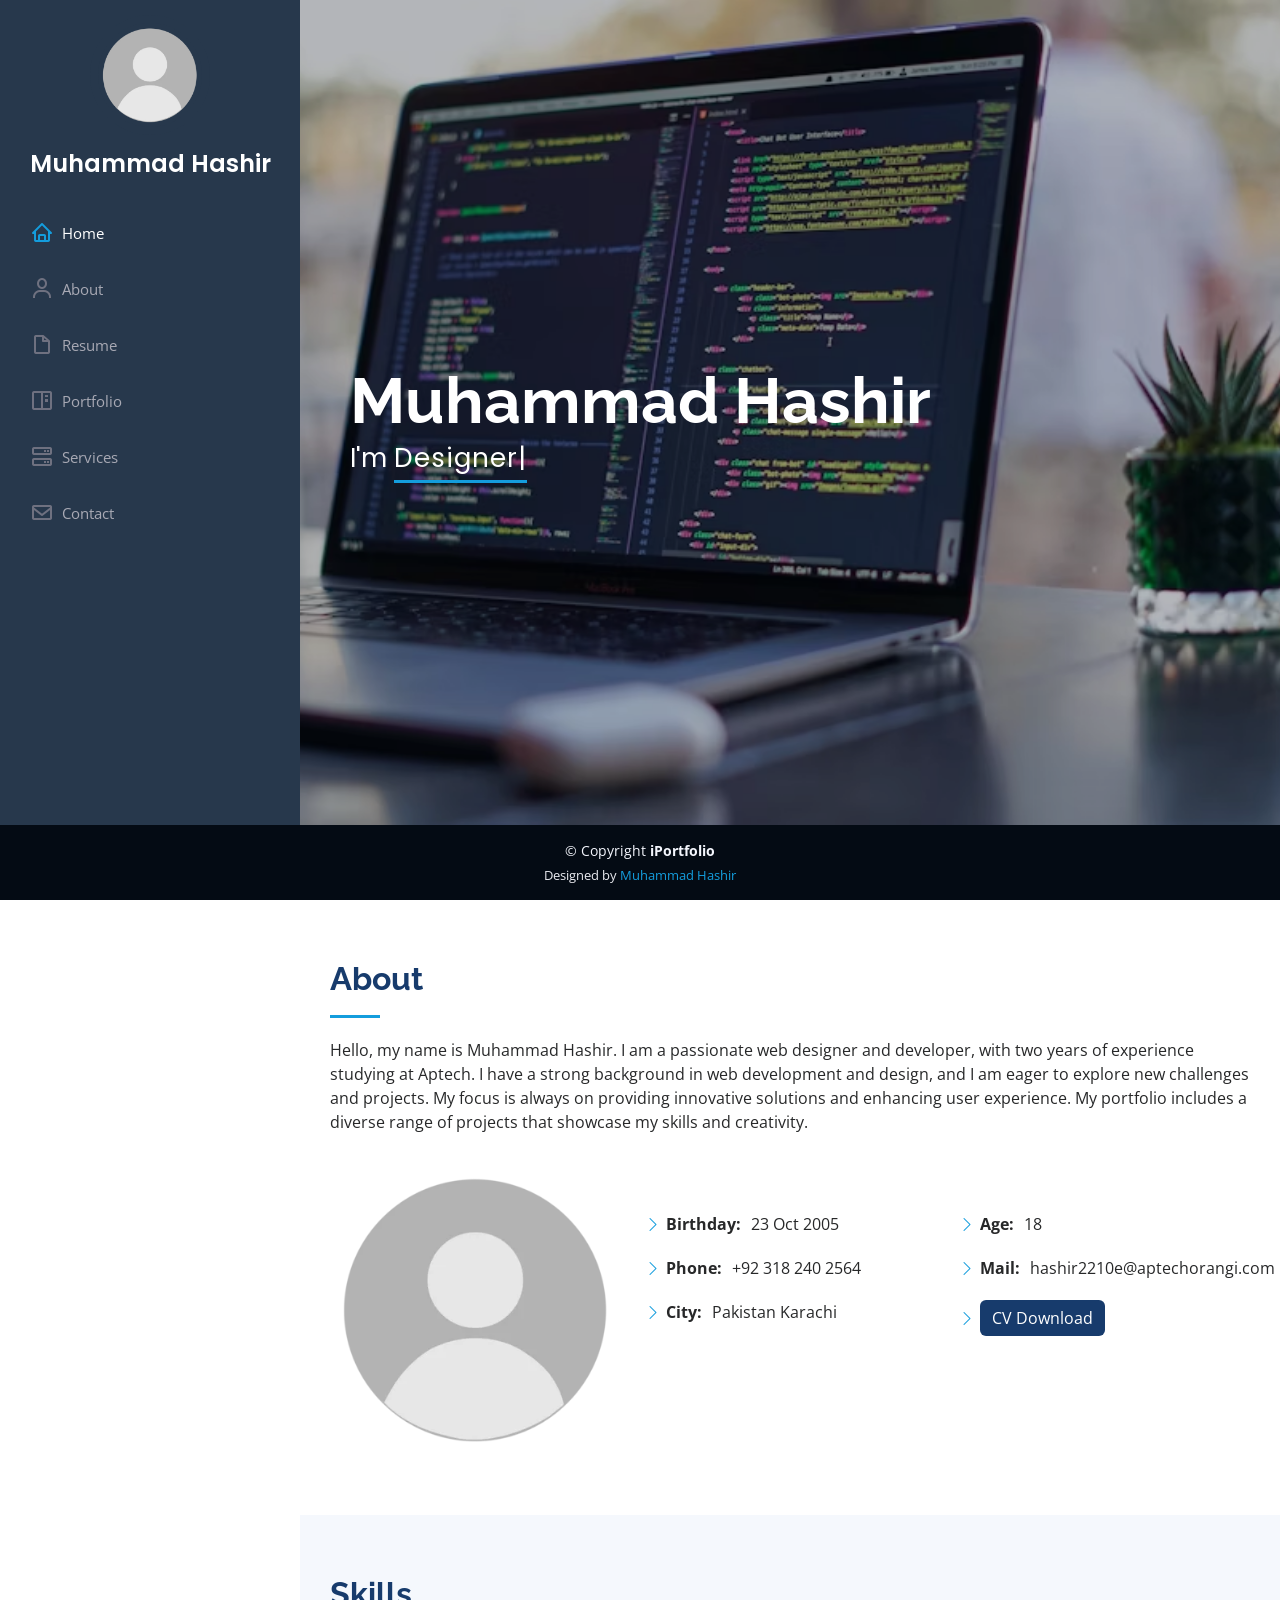
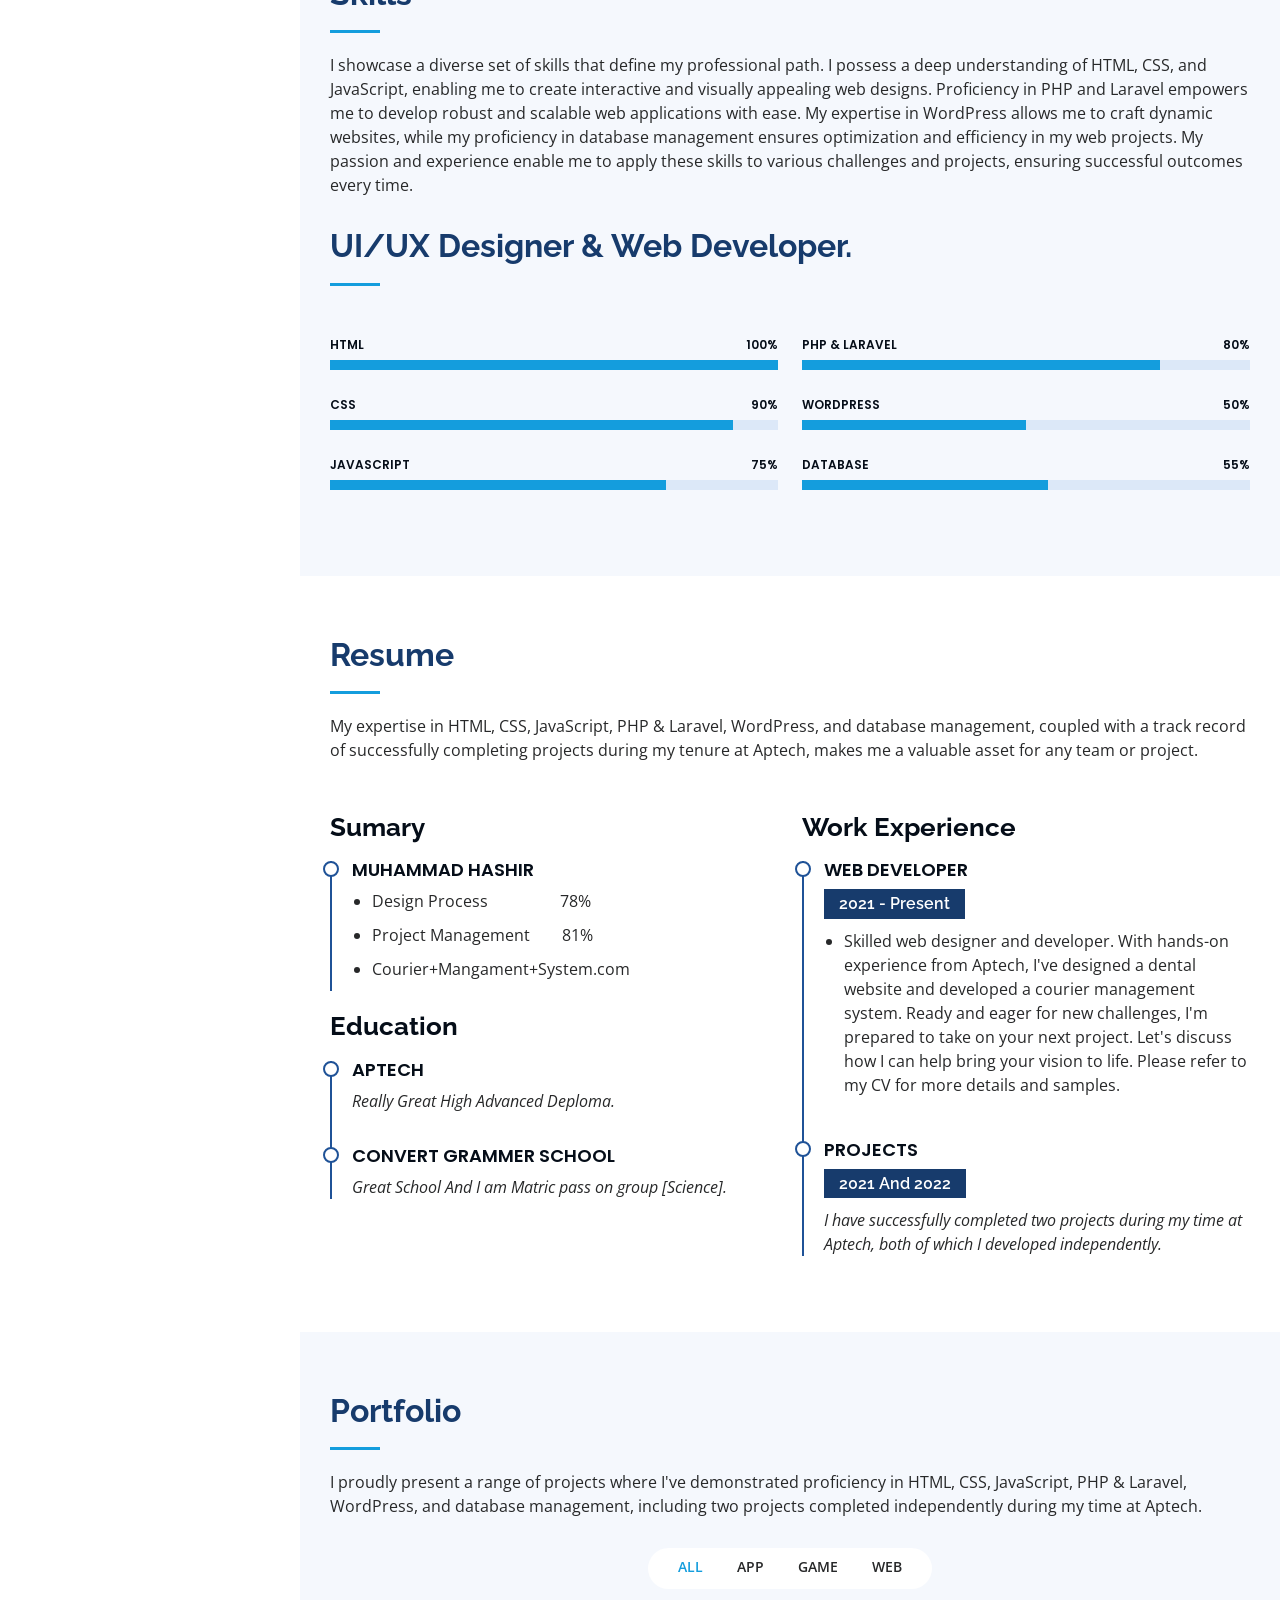
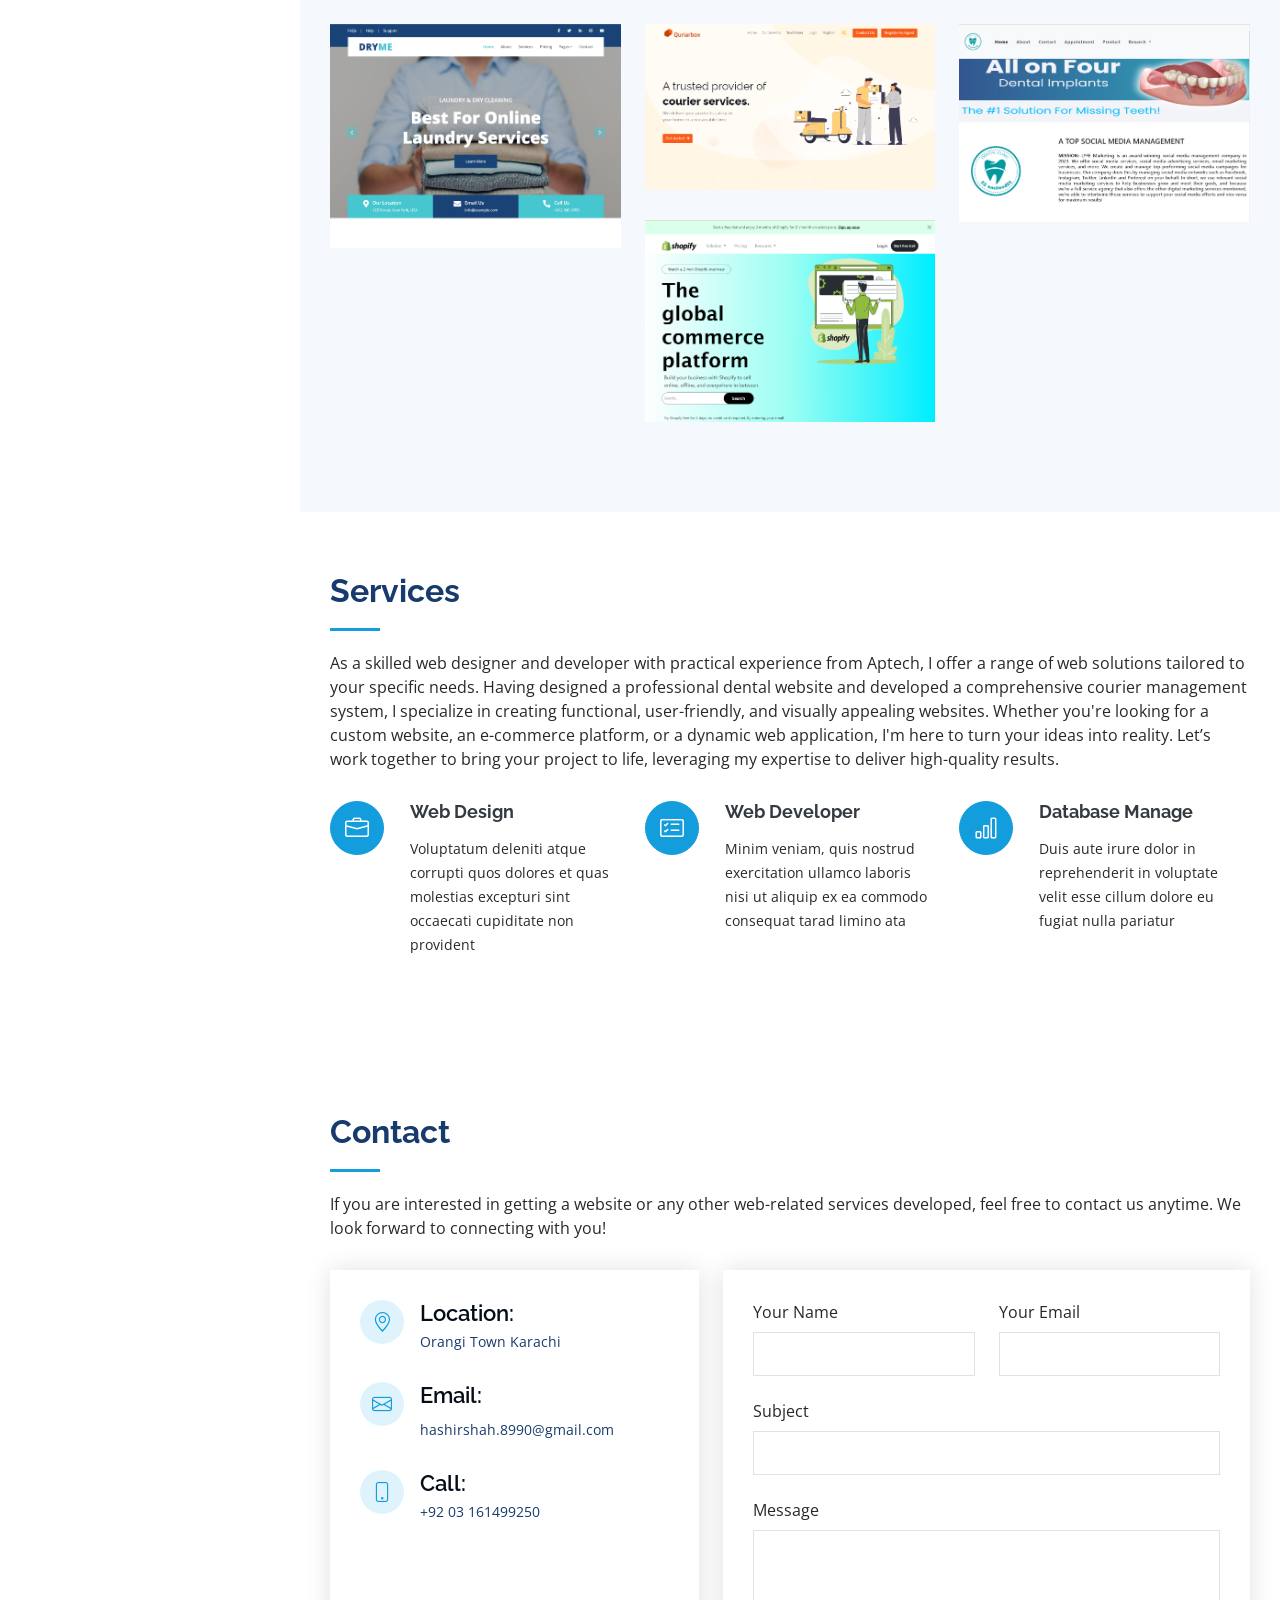
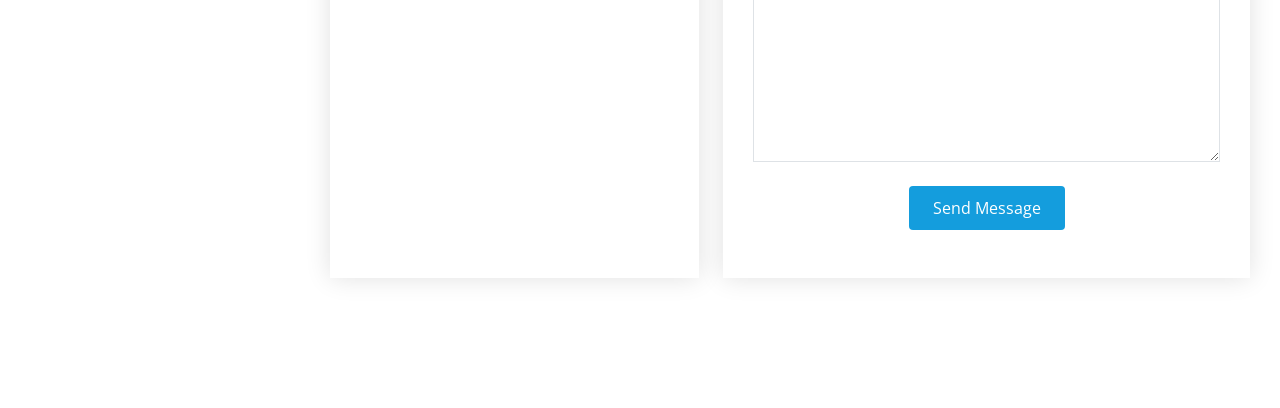
==== index.html @ 234164ba "Porfolio Commit" ====
<!DOCTYPE html>
<html lang="en">

<head>
  <meta charset="utf-8">
  <meta content="width=device-width, initial-scale=1.0" name="viewport">

  <title>iPortfolio Muhammad Hashir</title>
  <meta content="" name="description">
  <meta content="" name="keywords">

  <!-- Favicons -->
  <link href="assets/img/favicon.png" rel="icon">
  <link href="assets/img/apple-touch-icon.png" rel="apple-touch-icon">

  <!-- Google Fonts -->
  <link
    href="https://fonts.googleapis.com/css?family=Open+Sans:300,300i,400,400i,600,600i,700,700i|Raleway:300,300i,400,400i,500,500i,600,600i,700,700i|Poppins:300,300i,400,400i,500,500i,600,600i,700,700i"
    rel="stylesheet">

  <!-- Vendor CSS Files -->
  <link href="assets/vendor/aos/aos.css" rel="stylesheet">
  <link href="assets/vendor/bootstrap/css/bootstrap.min.css" rel="stylesheet">
  <link href="assets/vendor/bootstrap-icons/bootstrap-icons.css" rel="stylesheet">
  <link href="assets/vendor/boxicons/css/boxicons.min.css" rel="stylesheet">
  <link href="assets/vendor/glightbox/css/glightbox.min.css" rel="stylesheet">
  <link href="assets/vendor/swiper/swiper-bundle.min.css" rel="stylesheet">

  <!-- Template Main CSS File -->
  <link href="assets/css/style.css" rel="stylesheet">


</head>

<body>

  <!-- ======= Mobile nav toggle button ======= -->
  <i class="bi bi-list mobile-nav-toggle d-xl-none"></i>

  <!-- ======= Header ======= -->
  <header id="header">
    <div class="d-flex flex-column">

      <div class="profile">
        <img src="assets/img/avatar.webp" alt="" class="img-fluid rounded-circle">
        <h1 class="text-light"><a href="index.html">Muhammad Hashir</a></h1>
      </div>

      <nav id="navbar" class="nav-menu navbar">
        <ul>
          <li><a href="#hero" class="nav-link scrollto active"><i class="bx bx-home"></i> <span>Home</span></a></li>
          <li><a href="#about" class="nav-link scrollto"><i class="bx bx-user"></i> <span>About</span></a></li>
          <li><a href="#resume" class="nav-link scrollto"><i class="bx bx-file-blank"></i> <span>Resume</span></a></li>
          <li><a href="#portfolio" class="nav-link scrollto"><i class="bx bx-book-content"></i>
              <span>Portfolio</span></a></li>
          <li><a href="#services" class="nav-link scrollto"><i class="bx bx-server"></i> <span>Services</span></a></li>
          <li><a href="#contact" class="nav-link scrollto"><i class="bx bx-envelope"></i> <span>Contact</span></a></li>
        </ul>
      </nav><!-- .nav-menu -->
    </div>
  </header><!-- End Header -->


  <!-- ======= Hero Section ======= -->
  <section id="hero" class="d-flex flex-column justify-content-center align-items-center">
    <div class="hero-container" data-aos="fade-in">
      <h1>Muhammad Hashir</h1>
      <p>I'm <span class="typed" data-typed-items="Designer, Developer"></span></p>
    </div>
  </section><!-- End Hero -->

  <main id="main">

    <!-- ======= About Section ======= -->
    <section id="about" class="about">
      <div class="container">

        <div class="section-title">
          <h2>About</h2>
          <p>Hello, my name is Muhammad Hashir. I am a passionate web designer and developer, with two years of
            experience studying at Aptech. I have a strong background in web development and design, and I am eager to
            explore new challenges and projects. My focus is always on providing innovative solutions and enhancing user
            experience. My portfolio includes a diverse range of projects that showcase my skills and creativity.</p>
        </div>
        <div class="row">
          <div class="col-lg-4" style="background-size: 100% 100%;" data-aos="fade-right">
            <img src="assets/img/avatar.webp" class="img-fluid" alt="">
          </div>
          <div class="col-lg-8 pt-4 pt-lg-0 content mt-5" data-aos="fade-left">
            <div class="row">
              <div class="col-lg-6">
                <ul>
                  <li><i class="bi bi-chevron-right"></i> <strong>Birthday:</strong> <span>23 Oct 2005</span></li>
                  <li><i class="bi bi-chevron-right"></i> <strong>Phone:</strong> <span>+92 318 240 2564</span></li>
                  <li><i class="bi bi-chevron-right"></i> <strong>City:</strong> <span>Pakistan Karachi</span></li>
                </ul>
              </div>
              <div class="col-lg-6">
                <ul>
                  <li><i class="bi bi-chevron-right"></i> <strong>Age:</strong> <span>18</span></li>
                  <li><i class="bi bi-chevron-right"></i> <strong>Mail:</strong>
                    <span>hashir2210e@aptechorangi.com</span>
                  </li>
                  <li><i class="bi bi-chevron-right"></i><a href="" download="">
                      <button class="btn btn-primary" style="background-color: #173b6c; border: none;">
                        CV Download
                      </button>
                    </a></li>
                </ul>
              </div>
            </div>
          </div>
        </div>

      </div>
    </section><!-- End About Section -->


    <!-- ======= Skills Section ======= -->
    <section id="skills" class="skills section-bg">
      <div class="container">

        <div class="section-title">
          <h2>Skills</h2>
          <p>I showcase a diverse set of skills that define my professional path. I possess a deep understanding of
            HTML, CSS, and JavaScript, enabling me to create interactive and visually appealing web designs. Proficiency
            in PHP and Laravel empowers me to develop robust and scalable web applications with ease. My expertise in
            WordPress allows me to craft dynamic websites, while my proficiency in database management ensures
            optimization and efficiency in my web projects. My passion and experience enable me to apply these skills to
            various challenges and projects, ensuring successful outcomes every time.</p>
        </div>

        <div class="row skills-content">
          <div class="section-title">
            <h2>UI/UX Designer &amp; Web Developer.</h2>
          </div>
          <div class="col-lg-6" data-aos="fade-up">

            <div class="progress">
              <span class="skill">HTML <i class="val">100%</i></span>
              <div class="progress-bar-wrap bgt-light">
                <div class="progress-bar" role="progressbar" aria-valuenow="100" aria-valuemin="0" aria-valuemax="100">
                </div>
              </div>
            </div>

            <div class="progress">
              <span class="skill">CSS <i class="val">90%</i></span>
              <div class="progress-bar-wrap bgt-light">
                <div class="progress-bar" role="progressbar" aria-valuenow="90" aria-valuemin="0" aria-valuemax="100">
                </div>
              </div>
            </div>

            <div class="progress">
              <span class="skill">JavaScript <i class="val">75%</i></span>
              <div class="progress-bar-wrap bgt-light">
                <div class="progress-bar" role="progressbar" aria-valuenow="75" aria-valuemin="0" aria-valuemax="100">
                </div>
              </div>
            </div>

          </div>

          <div class="col-lg-6" data-aos="fade-up" data-aos-delay="100">

            <div class="progress">
              <span class="skill">PHP & Laravel <i class="val">80%</i></span>
              <div class="progress-bar-wrap bgt-light">
                <div class="progress-bar" role="progressbar" aria-valuenow="80" aria-valuemin="0" aria-valuemax="100">
                </div>
              </div>
            </div>

            <div class="progress">
              <span class="skill">WordPress <i class="val">50%</i></span>
              <div class="progress-bar-wrap bgt-light">
                <div class="progress-bar" role="progressbar" aria-valuenow="50" aria-valuemin="0" aria-valuemax="100">
                </div>
              </div>
            </div>

            <div class="progress">
              <span class="skill"> Database <i class="val">55%</i></span>
              <div class="progress-bar-wrap bgt-light">
                <div class="progress-bar" role="progressbar" aria-valuenow="55" aria-valuemin="0" aria-valuemax="100">
                </div>
              </div>
            </div>
          </div>
        </div>
      </div>
    </section><!-- End Skills Section -->

    <!-- ======= Resume Section ======= -->
    <section id="resume" class="resume">
      <div class="container">

        <div class="section-title">
          <h2>Resume</h2>
          <p>My expertise in HTML, CSS, JavaScript, PHP & Laravel, WordPress, and database management, coupled with a
            track record of successfully completing projects during my tenure at Aptech, makes me a valuable asset for
            any team or project.</p>
        </div>

        <div class="row">
          <div class="col-lg-6" data-aos="fade-up">
            <h3 class="resume-title">Sumary</h3>
            <div class="resume-item pb-0">
              <h4>Muhammad Hashir</h4>
              <ul>
                <li>Design Process
                  &nbsp;&nbsp;&nbsp;&nbsp;&nbsp;&nbsp;&nbsp;&nbsp;&nbsp;&nbsp;&nbsp;&nbsp;&nbsp;&nbsp;&nbsp;&nbsp;&nbsp;<span>78%</span>
                </li>
                <li>Project Management &nbsp;&nbsp;&nbsp;&nbsp;&nbsp;&nbsp; <span>81%</span></li>
                <li>Courier+Mangament+System.com</li>
              </ul>
            </div>

            <h3 class="resume-title">Education</h3>
            <div class="resume-item">
              <h4>Aptech</h4>
              <p><em>Really Great High Advanced Deploma.</em></p>
            </div>
            <div class="resume-item">
              <h4>CONVERT GRAMMER SCHOOL</h4>
              <p><em>Great School And I am Matric pass on group [Science].</em></p>
            </div>

          </div>
          <div class="col-lg-6" data-aos="fade-up" data-aos-delay="100">
            <h3 class="resume-title ">Work Experience</h3>
            <div class="resume-item">
              <h4>Web Developer</h4>
              <h5 style="background-color: #173b6c; color: white;">2021 - Present</h5>
              <ul>
                <li>Skilled web designer and developer. With hands-on experience from Aptech, I've designed a dental
                  website and developed a courier management system. Ready and eager for new challenges, I'm prepared to
                  take on your next project. Let's discuss how I can help bring your vision to life. Please refer to my
                  CV for more details and samples.</li>
              </ul>
            </div>
            <div class="resume-item">
              <h4>Projects</h4>
              <h5 style="background-color: #173b6c; color: white;">2021 And 2022</h5>
              <p><em>I have successfully completed two projects during my time at Aptech, both of which I developed
                  independently.</em></p>
              <ul>
              </ul>
            </div>
          </div>
        </div>

      </div>
    </section><!-- End Resume Section -->

    <!-- ======= Portfolio Section ======= -->
    <section id="portfolio" class="portfolio section-bg">
      <div class="container">

        <div class="section-title">
          <h2>Portfolio</h2>
          <p>I proudly present a range of projects where I've demonstrated proficiency in HTML, CSS, JavaScript, PHP &
            Laravel, WordPress, and database management, including two projects completed independently during my time
            at Aptech.</p>
        </div>

        <div class="row" data-aos="fade-up">
          <div class="col-lg-12 d-flex justify-content-center">
            <ul id="portfolio-flters">
              <li data-filter="*" class="filter-active">All</li>
              <li data-filter=".filter-app">App</li>
              <li data-filter=".filter-card">Game</li>
              <li data-filter=".filter-web">Web</li>
            </ul>
          </div>
        </div>

        <div class="row portfolio-container" data-aos="fade-up" data-aos-delay="100">

          <div class="col-lg-4 col-md-6 portfolio-item filter-web">
            <div class="portfolio-wrap">
              <img src="assets/img/portfolio/pro1.PNG" class="img-fluid" alt="">
              <div class="portfolio-links">
                <a href="assets/img/portfolio/pro1.PNG" data-gallery="portfolioGallery" class="portfolio-lightbox"
                  title="App 1"><i class="bx bx-plus"></i></a>
                <a href="##" title="More Details"><i class="bx bx-link"></i></a>
              </div>
            </div>
          </div>

          <div class="col-lg-4 col-md-6 portfolio-item filter-web">
            <div class="portfolio-wrap">
              <img src="assets/img/portfolio/pro2.PNG" class="img-fluid" alt="">
              <div class="portfolio-links">
                <a href="assets/img/portfolio/pro2.PNG" data-gallery="portfolioGallery" class="portfolio-lightbox"
                  title="Web 3"><i class="bx bx-plus"></i></a>
                <a href="##" title="More Details"><i class="bx bx-link"></i></a>
              </div>
            </div>
          </div>

          <div class="col-lg-4 col-md-6 portfolio-item filter-web">
            <div class="portfolio-wrap">
              <img src="assets/img/portfolio/pro3.PNG" class="img-fluid" alt="">
              <div class="portfolio-links">
                <a href="assets/img/portfolio/pro3.PNG" data-gallery="portfolioGallery" class="portfolio-lightbox"
                  title="App 2"><i class="bx bx-plus"></i></a>
                <a href="##" title="More Details"><i class="bx bx-link"></i></a>
              </div>
            </div>
          </div>

          <div class="col-lg-4 col-md-6 portfolio-item filter-web">
            <div class="portfolio-wrap">
              <img src="assets/img/portfolio/pro4.PNG" class="img-fluid" alt="">
              <div class="portfolio-links">
                <a href="assets/img/portfolio/pro4.PNG" data-gallery="portfolioGallery" class="portfolio-lightbox"
                  title="Card 2"><i class="bx bx-plus"></i></a>
                <a href="##" title="More Details"><i class="bx bx-link"></i></a>
              </div>
            </div>
          </div>
        </div>

      </div>
    </section><!-- End Portfolio Section -->

    <!-- ======= Services Section ======= -->
    <section id="services" class="services">
      <div class="container">

        <div class="section-title">
          <h2>Services</h2>
          <p>As a skilled web designer and developer with practical experience from Aptech, I offer a range of web
            solutions tailored to your specific needs. Having designed a professional dental website and developed a
            comprehensive courier management system, I specialize in creating functional, user-friendly, and visually
            appealing websites. Whether you're looking for a custom website, an e-commerce platform, or a dynamic web
            application, I'm here to turn your ideas into reality. Let’s work together to bring your project to life,
            leveraging my expertise to deliver high-quality results.</p>
        </div>

        <div class="row">
          <div class="col-lg-4 col-md-6 icon-box" data-aos="fade-up">
            <div class="icon"><i class="bi bi-briefcase"></i></div>
            <h4 class="title"><a href="">Web Design</a></h4>
            <p class="description">Voluptatum deleniti atque corrupti quos dolores et quas molestias excepturi sint
              occaecati cupiditate non provident</p>
          </div>
          <div class="col-lg-4 col-md-6 icon-box" data-aos="fade-up" data-aos-delay="100">
            <div class="icon"><i class="bi bi-card-checklist"></i></div>
            <h4 class="title"><a href="">Web Developer</a></h4>
            <p class="description">Minim veniam, quis nostrud exercitation ullamco laboris nisi ut aliquip ex ea commodo
              consequat tarad limino ata</p>
          </div>
          <div class="col-lg-4 col-md-6 icon-box" data-aos="fade-up" data-aos-delay="200">
            <div class="icon"><i class="bi bi-bar-chart"></i></div>
            <h4 class="title"><a href="">Database Manage</a></h4>
            <p class="description">Duis aute irure dolor in reprehenderit in voluptate velit esse cillum dolore eu
              fugiat nulla pariatur</p>
          </div>
        </div>

      </div>
    </section><!-- End Services Section -->



    <!-- ======= Contact Section ======= -->
    <section id="contact" class="contact">
      <div class="container">

        <div class="section-title">
          <h2>Contact</h2>
          <p>If you are interested in getting a website or any other web-related services developed, feel free to
            contact us anytime. We look forward to connecting with you!</p>
        </div>

        <div class="row" data-aos="fade-in">

          <div class="col-lg-5 d-flex align-items-stretch">
            <div class="info">
              <div class="address">
                <i class="bi bi-geo-alt"></i>
                <h4>Location:</h4>
                <p>Orangi Town Karachi</p>
              </div>

              <div class="email">
                <i class="bi bi-envelope"></i>
                <h4>Email:</h4>
                <p>hashirshah.8990@gmail.com</p>
              </div>

              <div class="phone">
                <i class="bi bi-phone"></i>
                <h4>Call:</h4>
                <p>+92 03 161499250</p>
              </div>

              <iframe
                src="https://www.google.com/maps/embed?pb=!1m14!1m8!1m3!1d12097.433213460943!2d-74.0062269!3d40.7101282!3m2!1i1024!2i768!4f13.1!3m3!1m2!1s0x0%3A0xb89d1fe6bc499443!2sDowntown+Conference+Center!5e0!3m2!1smk!2sbg!4v1539943755621"
                frameborder="0" style="border:0; width: 100%; height: 290px;" allowfullscreen></iframe>
            </div>

          </div>

          <div class="col-lg-7 mt-5 mt-lg-0 d-flex align-items-stretch">
            <form action="forms/contact.php" method="post" role="form" class="php-email-form">
              <div class="row">
                <div class="form-group col-md-6">
                  <label for="name">Your Name</label>
                  <input type="text" name="name" class="form-control" id="name" required>
                </div>
                <div class="form-group col-md-6">
                  <label for="name">Your Email</label>
                  <input type="email" class="form-control" name="email" id="email" required>
                </div>
              </div>
              <div class="form-group">
                <label for="name">Subject</label>
                <input type="text" class="form-control" name="subject" id="subject" required>
              </div>
              <div class="form-group">
                <label for="name">Message</label>
                <textarea class="form-control" name="message" rows="10" required></textarea>
              </div>
              <div class="my-3">
                <div class="loading">Loading</div>
                <div class="error-message"></div>
                <div class="sent-message">Your message has been sent. Thank you!</div>
              </div>
              <div class="text-center"><button type="submit">Send Message</button></div>
            </form>
          </div>

        </div>

      </div>
    </section><!-- End Contact Section -->

  </main><!-- End #main -->

  <!-- ======= Footer ======= -->
  <footer id="footer" style="width: 100%;">
    <div class="container">
      <div class="copyright">
        &copy; Copyright <strong><span>iPortfolio</span></strong>
      </div>
      <div class="credits">
        Designed by <a href="##">Muhammad Hashir</a>
      </div>
    </div>
  </footer><!-- End  Footer -->

  <a href="#" class="back-to-top d-flex align-items-center justify-content-center"><i
      class="bi bi-arrow-up-short"></i></a>

  <!-- Vendor JS Files -->
  <script src="assets/vendor/purecounter/purecounter_vanilla.js"></script>
  <script src="assets/vendor/aos/aos.js"></script>
  <script src="assets/vendor/bootstrap/js/bootstrap.bundle.min.js"></script>
  <script src="assets/vendor/glightbox/js/glightbox.min.js"></script>
  <script src="assets/vendor/isotope-layout/isotope.pkgd.min.js"></script>
  <script src="assets/vendor/swiper/swiper-bundle.min.js"></script>
  <script src="assets/vendor/typed.js/typed.umd.js"></script>
  <script src="assets/vendor/waypoints/noframework.waypoints.js"></script>
  <script src="assets/vendor/php-email-form/validate.js"></script>

  <!-- Template Main JS File -->
  <script src="assets/js/main.js"></script>

</body>

</html>
---- assets/css/style.css ----
/**
* Template Name: iPortfolio
* Updated: Jan 29 2024 with Bootstrap v5.3.2
* Template URL: https://bootstrapmade.com/iportfolio-bootstrap-portfolio-websites-template/
* Author: BootstrapMade.com
* License: https://bootstrapmade.com/license/
*/

/*--------------------------------------------------------------
# General
--------------------------------------------------------------*/
body {
  font-family: "Open Sans", sans-serif;
  color: #272829;
}

a {
  color: #149ddd;
  text-decoration: none;
}

a:hover {
  color: #37b3ed;
  text-decoration: none;
}

h1,
h2,
h3,
h4,
h5,
h6 {
  font-family: "Raleway", sans-serif;
}

/*--------------------------------------------------------------
# Back to top button
--------------------------------------------------------------*/
.back-to-top {
  position: fixed;
  visibility: hidden;
  opacity: 0;
  right: 15px;
  bottom: 15px;
  z-index: 996;
  background: #149ddd;
  width: 40px;
  height: 40px;
  border-radius: 50px;
  transition: all 0.4s;
}

.back-to-top i {
  font-size: 28px;
  color: #fff;
  line-height: 0;
}

.back-to-top:hover {
  background: #2eafec;
  color: #fff;
}

.back-to-top.active {
  visibility: visible;
  opacity: 1;
}

/*--------------------------------------------------------------
# Header
--------------------------------------------------------------*/
#header {
  position: fixed;
  top: 0;
  left: 0;
  bottom: 0;
  width: 300px;
  transition: all ease-in-out 0.5s;
  z-index: 9997;
  transition: all 0.5s;
  padding: 0 15px;
  background: #27384C;
  overflow-y: auto;
}

#header .profile img {
  margin: 15px auto;
  display: block;
  width: 120px;
  border: 8px solid #27384C;
}

#header .profile h1 {
  font-size: 24px;
  margin: 0;
  padding: 0;
  font-weight: 600;
  -moz-text-align-last: center;
  text-align-last: center;
  font-family: "Poppins", sans-serif;
}

#header .profile h1 a,
#header .profile h1 a:hover {
  color: #fff;
  text-decoration: none;
}

#header .profile .social-links a {
  font-size: 18px;
  display: inline-block;
  background: #212431;
  color: #fff;
  line-height: 1;
  padding: 8px 0;
  margin-right: 4px;
  border-radius: 50%;
  text-align: center;
  width: 36px;
  height: 36px;
  transition: 0.3s;
}

#header .profile .social-links a:hover {
  background: #149ddd;
  color: #fff;
  text-decoration: none;
}

#main {
  margin-left: 300px;
}

.container,
.container-fluid {
  padding-left: 30px;
  padding-right: 30px;
}

@media (max-width: 1199px) {
  #header {
    left: -300px;
  }

  #main {
    margin-left: 0;
  }

  .container,
  .container-fluid {
    padding-left: 12px;
    padding-right: 12px;
  }
}

/*--------------------------------------------------------------
# Navigation Menu
--------------------------------------------------------------*/
/* Desktop Navigation */
.nav-menu {
  padding: 30px 0 0 0;
}

.nav-menu * {
  margin: 0;
  padding: 0;
  list-style: none;
}

.nav-menu>ul>li {
  position: relative;
  white-space: nowrap;
}

.nav-menu a,
.nav-menu a:focus {
  display: flex;
  align-items: center;
  color: #a8a9b4;
  padding: 12px 15px;
  margin-bottom: 8px;
  transition: 0.3s;
  font-size: 15px;
}

.nav-menu a i,
.nav-menu a:focus i {
  font-size: 24px;
  padding-right: 8px;
  color: #6f7180;
}

.nav-menu a:hover,
.nav-menu .active,
.nav-menu .active:focus,
.nav-menu li:hover>a {
  text-decoration: none;
  color: #fff;
}

.nav-menu a:hover i,
.nav-menu .active i,
.nav-menu .active:focus i,
.nav-menu li:hover>a i {
  color: #149ddd;
}

/* Mobile Navigation */
.mobile-nav-toggle {
  position: fixed;
  right: 15px;
  top: 15px;
  z-index: 9998;
  border: 0;
  font-size: 24px;
  transition: all 0.4s;
  outline: none !important;
  background-color: #149ddd;
  color: #fff;
  width: 40px;
  height: 40px;
  display: inline-flex;
  align-items: center;
  justify-content: center;
  line-height: 0;
  border-radius: 50px;
  cursor: pointer;
}

.mobile-nav-active {
  overflow: hidden;
}

.mobile-nav-active #header {
  left: 0;
}

/*--------------------------------------------------------------
# Hero Section
--------------------------------------------------------------*/
#hero {
  width: 100%;
  height: 100vh;
  background-size: cover;
  background-image: url("photo-1587620962725-abab7fe55159.avif");

}

#hero:before {
  content: "";
  background: rgba(5, 13, 24, 0.3);
  position: absolute;
  bottom: 0;
  top: 0;
  left: 0;
  right: 0;
  z-index: 1;
}

#hero .hero-container {
  position: relative;
  z-index: 2;
  min-width: 300px;
}

#hero h1 {
  margin: 0 0 10px 0;
  font-size: 64px;
  font-weight: 700;
  line-height: 56px;
  color: #fff;
}

#hero p {
  color: #fff;
  margin-bottom: 50px;
  font-size: 26px;
  font-family: "Poppins", sans-serif;
}

#hero p span {
  color: #fff;
  padding-bottom: 4px;
  letter-spacing: 1px;
  border-bottom: 3px solid #149ddd;
}

@media (min-width: 1024px) {
  #hero {
    background-attachment: fixed;
  }
}

@media (max-width: 768px) {
  #hero h1 {
    font-size: 28px;
    line-height: 36px;
  }

  #hero h2 {
    font-size: 18px;
    line-height: 24px;
    margin-bottom: 30px;
  }
}

/*--------------------------------------------------------------
# Sections General
--------------------------------------------------------------*/
section {
  padding: 60px 0;
  overflow: hidden;
}

.section-bg {
  background: #f5f8fd;
}

.section-title {
  padding-bottom: 30px;
}

.section-title h2 {
  font-size: 32px;
  font-weight: bold;
  margin-bottom: 20px;
  padding-bottom: 20px;
  position: relative;
  color: #173b6c;
}

.section-title h2::after {
  content: "";
  position: absolute;
  display: block;
  width: 50px;
  height: 3px;
  background: #149ddd;
  bottom: 0;
  left: 0;
}

.section-title p {
  margin-bottom: 0;
}

/*--------------------------------------------------------------
# About
--------------------------------------------------------------*/
.about .content h3 {
  font-weight: 700;
  font-size: 26px;
  color: #173b6c;
}

.about .content ul {
  list-style: none;
  padding: 0;
}

.about .content ul li {
  margin-bottom: 20px;
  display: flex;
  align-items: center;
}

.about .content ul strong {
  margin-right: 10px;
}

.about .content ul i {
  font-size: 16px;
  margin-right: 5px;
  color: #149ddd;
  line-height: 0;
}

.about .content p:last-child {
  margin-bottom: 0;
}

/*--------------------------------------------------------------
# Facts
--------------------------------------------------------------*/
.facts {
  padding-bottom: 30px;
}

.facts .count-box {
  padding: 30px;
  width: 100%;
}

.facts .count-box i {
  display: block;
  font-size: 44px;
  color: #149ddd;
  float: left;
  line-height: 0;
}

.facts .count-box span {
  font-size: 48px;
  line-height: 40px;
  display: block;
  font-weight: 700;
  color: #050d18;
  margin-left: 60px;
}

.facts .count-box p {
  padding: 15px 0 0 0;
  margin: 0 0 0 60px;
  font-family: "Raleway", sans-serif;
  font-size: 14px;
  color: #122f57;
}

.facts .count-box a {
  font-weight: 600;
  display: block;
  margin-top: 20px;
  color: #122f57;
  font-size: 15px;
  font-family: "Poppins", sans-serif;
  transition: ease-in-out 0.3s;
}

.facts .count-box a:hover {
  color: #1f5297;
}

/*--------------------------------------------------------------
# Akills
--------------------------------------------------------------*/
.skills .progress {
  height: 60px;
  display: block;
  background: none;
  border-radius: 0;
}

.skills .progress .skill {
  padding: 0;
  margin: 0 0 6px 0;
  text-transform: uppercase;
  display: block;
  font-weight: 600;
  font-family: "Poppins", sans-serif;
  color: #050d18;
}

.skills .progress .skill .val {
  float: right;
  font-style: normal;
}

.skills .progress-bar-wrap {
  background: #dce8f8;
  height: 10px;
}

.skills .progress-bar {
  width: 1px;
  height: 10px;
  transition: 0.9s;
  background-color: #149ddd;
}

/*--------------------------------------------------------------
# Resume
--------------------------------------------------------------*/
.resume .resume-title {
  font-size: 26px;
  font-weight: 700;
  margin-top: 20px;
  margin-bottom: 20px;
  color: #050d18;
}

.resume .resume-item {
  padding: 0 0 20px 20px;
  margin-top: -2px;
  border-left: 2px solid #1f5297;
  position: relative;
}

.resume .resume-item h4 {
  line-height: 18px;
  font-size: 18px;
  font-weight: 600;
  text-transform: uppercase;
  font-family: "Poppins", sans-serif;
  color: #050d18;
  margin-bottom: 10px;
}

.resume .resume-item h5 {
  font-size: 16px;
  background: #e4edf9;
  padding: 5px 15px;
  display: inline-block;
  font-weight: 600;
  margin-bottom: 10px;
}

.resume .resume-item ul {
  padding-left: 20px;
}

.resume .resume-item ul li {
  padding-bottom: 10px;
}

.resume .resume-item:last-child {
  padding-bottom: 0;
}

.resume .resume-item::before {
  content: "";
  position: absolute;
  width: 16px;
  height: 16px;
  border-radius: 50px;
  left: -9px;
  top: 0;
  background: #fff;
  border: 2px solid #1f5297;
}

/*--------------------------------------------------------------
# Portfolio
--------------------------------------------------------------*/
.portfolio .portfolio-item {
  margin-bottom: 30px;
}

.portfolio #portfolio-flters {
  padding: 0;
  margin: 0 auto 35px auto;
  list-style: none;
  text-align: center;
  background: #fff;
  border-radius: 50px;
  padding: 2px 15px;
}

.portfolio #portfolio-flters li {
  cursor: pointer;
  display: inline-block;
  padding: 10px 15px 8px 15px;
  font-size: 14px;
  font-weight: 600;
  line-height: 1;
  text-transform: uppercase;
  color: #272829;
  margin-bottom: 5px;
  transition: all 0.3s ease-in-out;
}

.portfolio #portfolio-flters li:hover,
.portfolio #portfolio-flters li.filter-active {
  color: #149ddd;
}

.portfolio #portfolio-flters li:last-child {
  margin-right: 0;
}

.portfolio .portfolio-wrap {
  transition: 0.3s;
  position: relative;
  overflow: hidden;
  z-index: 1;
}

.portfolio .portfolio-wrap::before {
  content: "";
  background: rgba(255, 255, 255, 0.5);
  position: absolute;
  left: 0;
  right: 0;
  top: 0;
  bottom: 0;
  transition: all ease-in-out 0.3s;
  z-index: 2;
  opacity: 0;
}

.portfolio .portfolio-wrap .portfolio-links {
  opacity: 1;
  left: 0;
  right: 0;
  bottom: -60px;
  z-index: 3;
  position: absolute;
  transition: all ease-in-out 0.3s;
  display: flex;
  justify-content: center;
}

.portfolio .portfolio-wrap .portfolio-links a {
  color: #fff;
  font-size: 28px;
  text-align: center;
  background: rgba(20, 157, 221, 0.75);
  transition: 0.3s;
  width: 50%;
}

.portfolio .portfolio-wrap .portfolio-links a:hover {
  background: rgba(20, 157, 221, 0.95);
}

.portfolio .portfolio-wrap .portfolio-links a+a {
  border-left: 1px solid #37b3ed;
}

.portfolio .portfolio-wrap:hover::before {
  top: 0;
  left: 0;
  right: 0;
  bottom: 0;
  opacity: 1;
}

.portfolio .portfolio-wrap:hover .portfolio-links {
  opacity: 1;
  bottom: 0;
}

/*--------------------------------------------------------------
# Portfolio Details
--------------------------------------------------------------*/
.portfolio-details {
  padding-top: 40px;
}

.portfolio-details .portfolio-details-slider img {
  width: 100%;
}

.portfolio-details .portfolio-details-slider .swiper-pagination {
  margin-top: 20px;
  position: relative;
}

.portfolio-details .portfolio-details-slider .swiper-pagination .swiper-pagination-bullet {
  width: 12px;
  height: 12px;
  background-color: #fff;
  opacity: 1;
  border: 1px solid #149ddd;
}

.portfolio-details .portfolio-details-slider .swiper-pagination .swiper-pagination-bullet-active {
  background-color: #149ddd;
}

.portfolio-details .portfolio-info {
  padding: 30px;
  box-shadow: 0px 0 30px rgba(5, 13, 24, 0.08);
}

.portfolio-details .portfolio-info h3 {
  font-size: 22px;
  font-weight: 700;
  margin-bottom: 20px;
  padding-bottom: 20px;
  border-bottom: 1px solid #eee;
}

.portfolio-details .portfolio-info ul {
  list-style: none;
  padding: 0;
  font-size: 15px;
}

.portfolio-details .portfolio-info ul li+li {
  margin-top: 10px;
}

.portfolio-details .portfolio-description {
  padding-top: 30px;
}

.portfolio-details .portfolio-description h2 {
  font-size: 26px;
  font-weight: 700;
  margin-bottom: 20px;
}

.portfolio-details .portfolio-description p {
  padding: 0;
}

/*--------------------------------------------------------------
# Services
--------------------------------------------------------------*/
.services .icon-box {
  margin-bottom: 20px;
}

.services .icon {
  float: left;
  display: flex;
  align-items: center;
  justify-content: center;
  width: 54px;
  height: 54px;
  background: #149ddd;
  border-radius: 50%;
  transition: 0.5s;
  border: 1px solid #149ddd;
}

.services .icon i {
  color: #fff;
  font-size: 24px;
  line-height: 0;
}

.services .icon-box:hover .icon {
  background: #fff;
}

.services .icon-box:hover .icon i {
  color: #149ddd;
}

.services .title {
  margin-left: 80px;
  font-weight: 700;
  margin-bottom: 15px;
  font-size: 18px;
}

.services .title a {
  color: #343a40;
}

.services .title a:hover {
  color: #149ddd;
}

.services .description {
  margin-left: 80px;
  line-height: 24px;
  font-size: 14px;
}

/*--------------------------------------------------------------
# Testimonials
--------------------------------------------------------------*/
.testimonials .testimonials-carousel,
.testimonials .testimonials-slider {
  overflow: hidden;
}

.testimonials .testimonial-item {
  box-sizing: content-box;
  text-align: center;
  min-height: 320px;
}

.testimonials .testimonial-item .testimonial-img {
  width: 90px;
  border-radius: 50%;
  margin: 0 auto;
}

.testimonials .testimonial-item h3 {
  font-size: 18px;
  font-weight: bold;
  margin: 10px 0 5px 0;
  color: #111;
}

.testimonials .testimonial-item h4 {
  font-size: 14px;
  color: #999;
  margin: 0;
}

.testimonials .testimonial-item .quote-icon-left,
.testimonials .testimonial-item .quote-icon-right {
  color: #c3e8fa;
  font-size: 26px;
}

.testimonials .testimonial-item .quote-icon-left {
  display: inline-block;
  left: -5px;
  position: relative;
}

.testimonials .testimonial-item .quote-icon-right {
  display: inline-block;
  right: -5px;
  position: relative;
  top: 10px;
}

.testimonials .testimonial-item p {
  font-style: italic;
  margin: 0 15px 15px 15px;
  padding: 20px;
  background: #fff;
  position: relative;
  margin-bottom: 35px;
  border-radius: 6px;
  box-shadow: 0px 2px 15px rgba(0, 0, 0, 0.1);
}

.testimonials .testimonial-item p::after {
  content: "";
  width: 0;
  height: 0;
  border-top: 20px solid #fff;
  border-right: 20px solid transparent;
  border-left: 20px solid transparent;
  position: absolute;
  bottom: -20px;
  left: calc(50% - 20px);
}

.testimonials .swiper-pagination {
  margin-top: 20px;
  position: relative;
}

.testimonials .swiper-pagination .swiper-pagination-bullet {
  width: 12px;
  height: 12px;
  background-color: #fff;
  opacity: 1;
  border: 1px solid #149ddd;
}

.testimonials .swiper-pagination .swiper-pagination-bullet-active {
  background-color: #149ddd;
}

/*--------------------------------------------------------------
# Contact
--------------------------------------------------------------*/
.contact {
  padding-bottom: 130px;
}

.contact .info {
  padding: 30px;
  background: #fff;
  width: 100%;
  box-shadow: 0 0 24px 0 rgba(0, 0, 0, 0.12);
}

.contact .info i {
  font-size: 20px;
  color: #149ddd;
  float: left;
  width: 44px;
  height: 44px;
  background: #dff3fc;
  display: flex;
  justify-content: center;
  align-items: center;
  border-radius: 50px;
  transition: all 0.3s ease-in-out;
}

.contact .info h4 {
  padding: 0 0 0 60px;
  font-size: 22px;
  font-weight: 600;
  margin-bottom: 5px;
  color: #050d18;
}

.contact .info p {
  padding: 0 0 10px 60px;
  margin-bottom: 20px;
  font-size: 14px;
  color: #173b6c;
}

.contact .info .email p {
  padding-top: 5px;
}

.contact .info .social-links {
  padding-left: 60px;
}

.contact .info .social-links a {
  font-size: 18px;
  display: inline-block;
  background: #333;
  color: #fff;
  line-height: 1;
  padding: 8px 0;
  border-radius: 50%;
  text-align: center;
  width: 36px;
  height: 36px;
  transition: 0.3s;
  margin-right: 10px;
}

.contact .info .social-links a:hover {
  background: #149ddd;
  color: #fff;
}

.contact .info .email:hover i,
.contact .info .address:hover i,
.contact .info .phone:hover i {
  background: #149ddd;
  color: #fff;
}

.contact .php-email-form {
  width: 100%;
  padding: 30px;
  background: #fff;
  box-shadow: 0 0 24px 0 rgba(0, 0, 0, 0.12);
}

.contact .php-email-form .form-group {
  padding-bottom: 8px;
}

.contact .php-email-form .validate {
  display: none;
  color: red;
  margin: 0 0 15px 0;
  font-weight: 400;
  font-size: 13px;
}

.contact .php-email-form .error-message {
  display: none;
  color: #fff;
  background: #ed3c0d;
  text-align: left;
  padding: 15px;
  font-weight: 600;
}

.contact .php-email-form .error-message br+br {
  margin-top: 25px;
}

.contact .php-email-form .sent-message {
  display: none;
  color: #fff;
  background: #18d26e;
  text-align: center;
  padding: 15px;
  font-weight: 600;
}

.contact .php-email-form .loading {
  display: none;
  background: #fff;
  text-align: center;
  padding: 15px;
}

.contact .php-email-form .loading:before {
  content: "";
  display: inline-block;
  border-radius: 50%;
  width: 24px;
  height: 24px;
  margin: 0 10px -6px 0;
  border: 3px solid #18d26e;
  border-top-color: #eee;
  animation: animate-loading 1s linear infinite;
}

.contact .php-email-form .form-group {
  margin-bottom: 15px;
}

.contact .php-email-form label {
  padding-bottom: 8px;
}

.contact .php-email-form input,
.contact .php-email-form textarea {
  border-radius: 0;
  box-shadow: none;
  font-size: 14px;
}

.contact .php-email-form input {
  height: 44px;
}

.contact .php-email-form textarea {
  padding: 10px 15px;
}

.contact .php-email-form button[type=submit] {
  background: #149ddd;
  border: 0;
  padding: 10px 24px;
  color: #fff;
  transition: 0.4s;
  border-radius: 4px;
}

.contact .php-email-form button[type=submit]:hover {
  background: #37b3ed;
}

@keyframes animate-loading {
  0% {
    transform: rotate(0deg);
  }

  100% {
    transform: rotate(360deg);
  }
}

/*--------------------------------------------------------------
# Breadcrumbs
--------------------------------------------------------------*/
.breadcrumbs {
  padding: 20px 0;
  background: #f9f9f9;
}

.breadcrumbs h2 {
  font-size: 26px;
  font-weight: 300;
}

.breadcrumbs ol {
  display: flex;
  flex-wrap: wrap;
  list-style: none;
  padding: 0;
  margin: 0;
  font-size: 15px;
}

.breadcrumbs ol li+li {
  padding-left: 10px;
}

.breadcrumbs ol li+li::before {
  display: inline-block;
  padding-right: 10px;
  color: #0e2442;
  content: "/";
}

@media (max-width: 768px) {
  .breadcrumbs .d-flex {
    display: block !important;
  }

  .breadcrumbs ol {
    display: block;
  }

  .breadcrumbs ol li {
    display: inline-block;
  }
}

/*--------------------------------------------------------------
# Footer
--------------------------------------------------------------*/
#footer {
  padding: 15px;
  color: #f4f6fd;
  font-size: 14px;
  position: fixed;
  left: 0;
  bottom: 0;
  width: 300px;
  z-index: 9999;
  background: #040b14;
}

#footer .copyright {
  text-align: center;
}

#footer .credits {
  padding-top: 5px;
  text-align: center;
  font-size: 13px;
  color: #eaebf0;
}

@media (max-width: 1199px) {
  #footer {
    position: static;
    width: auto;
    padding-right: 20px 15px;
  }
}
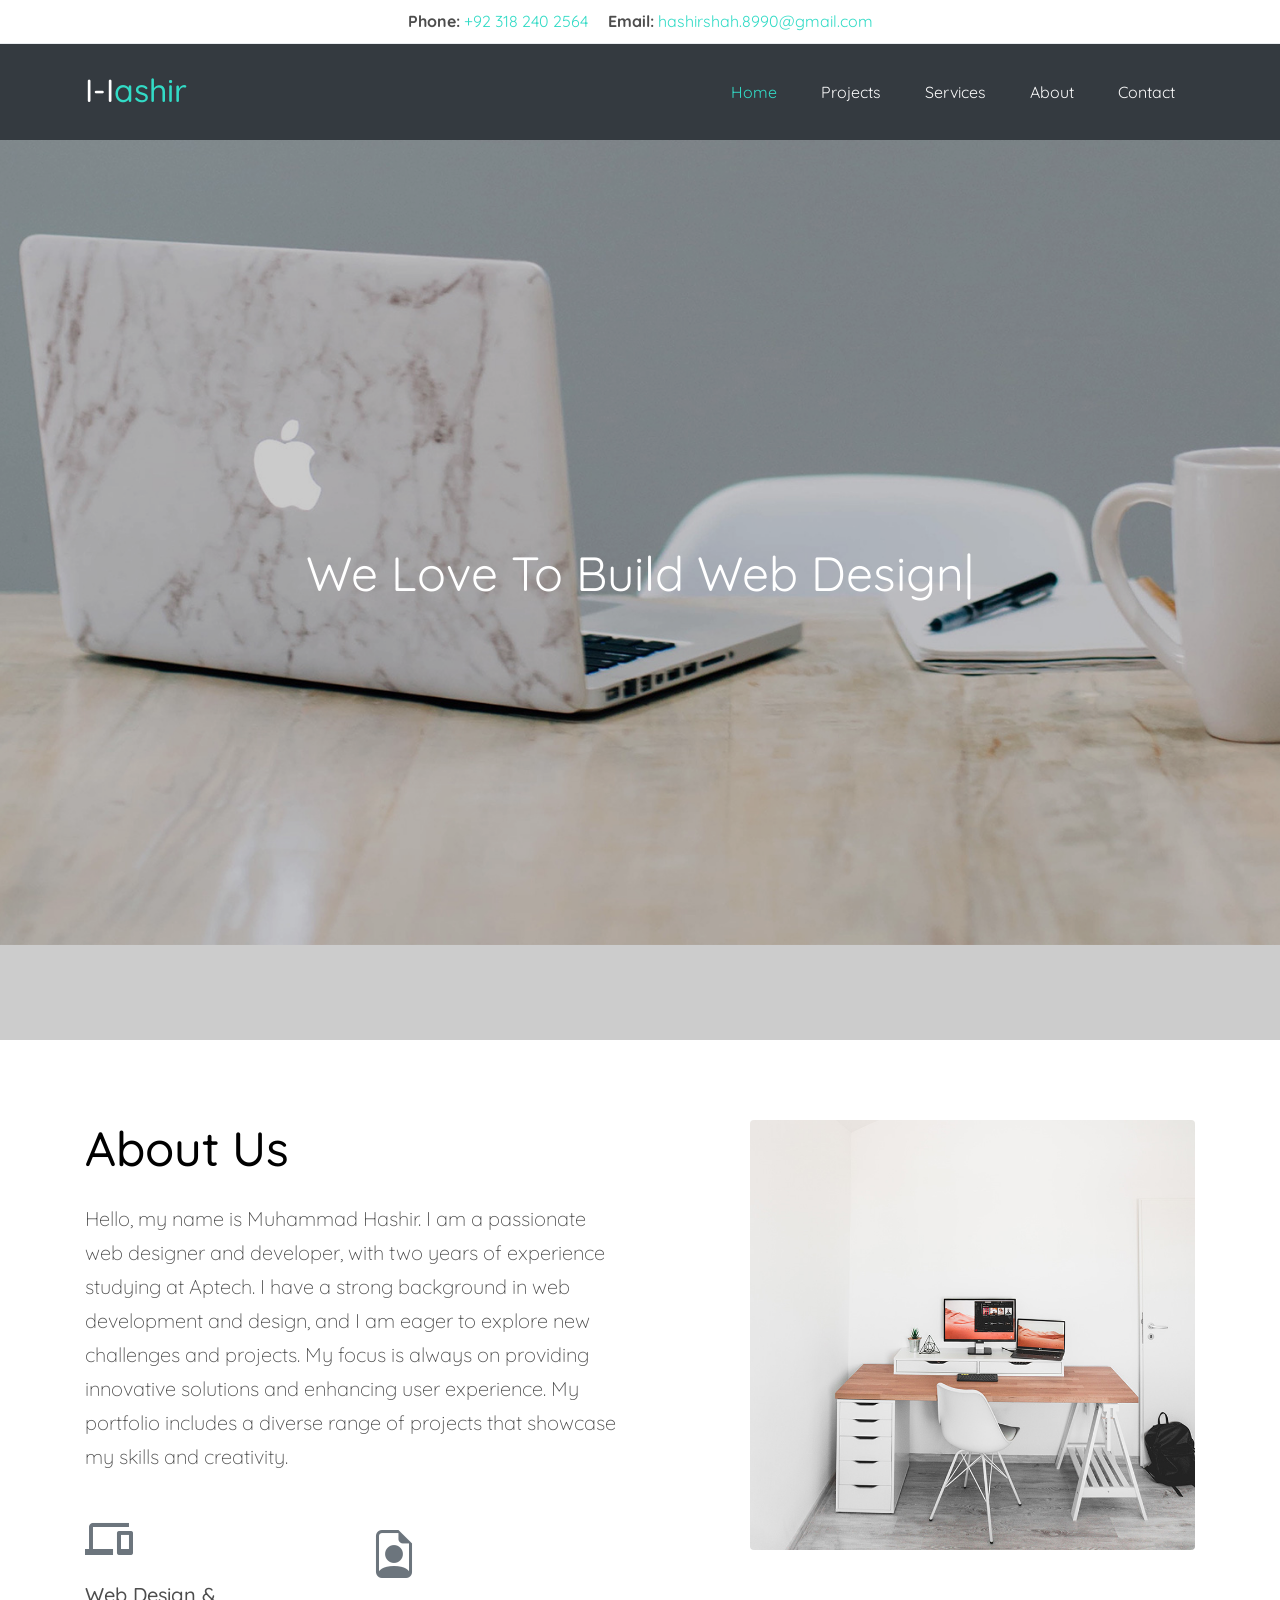
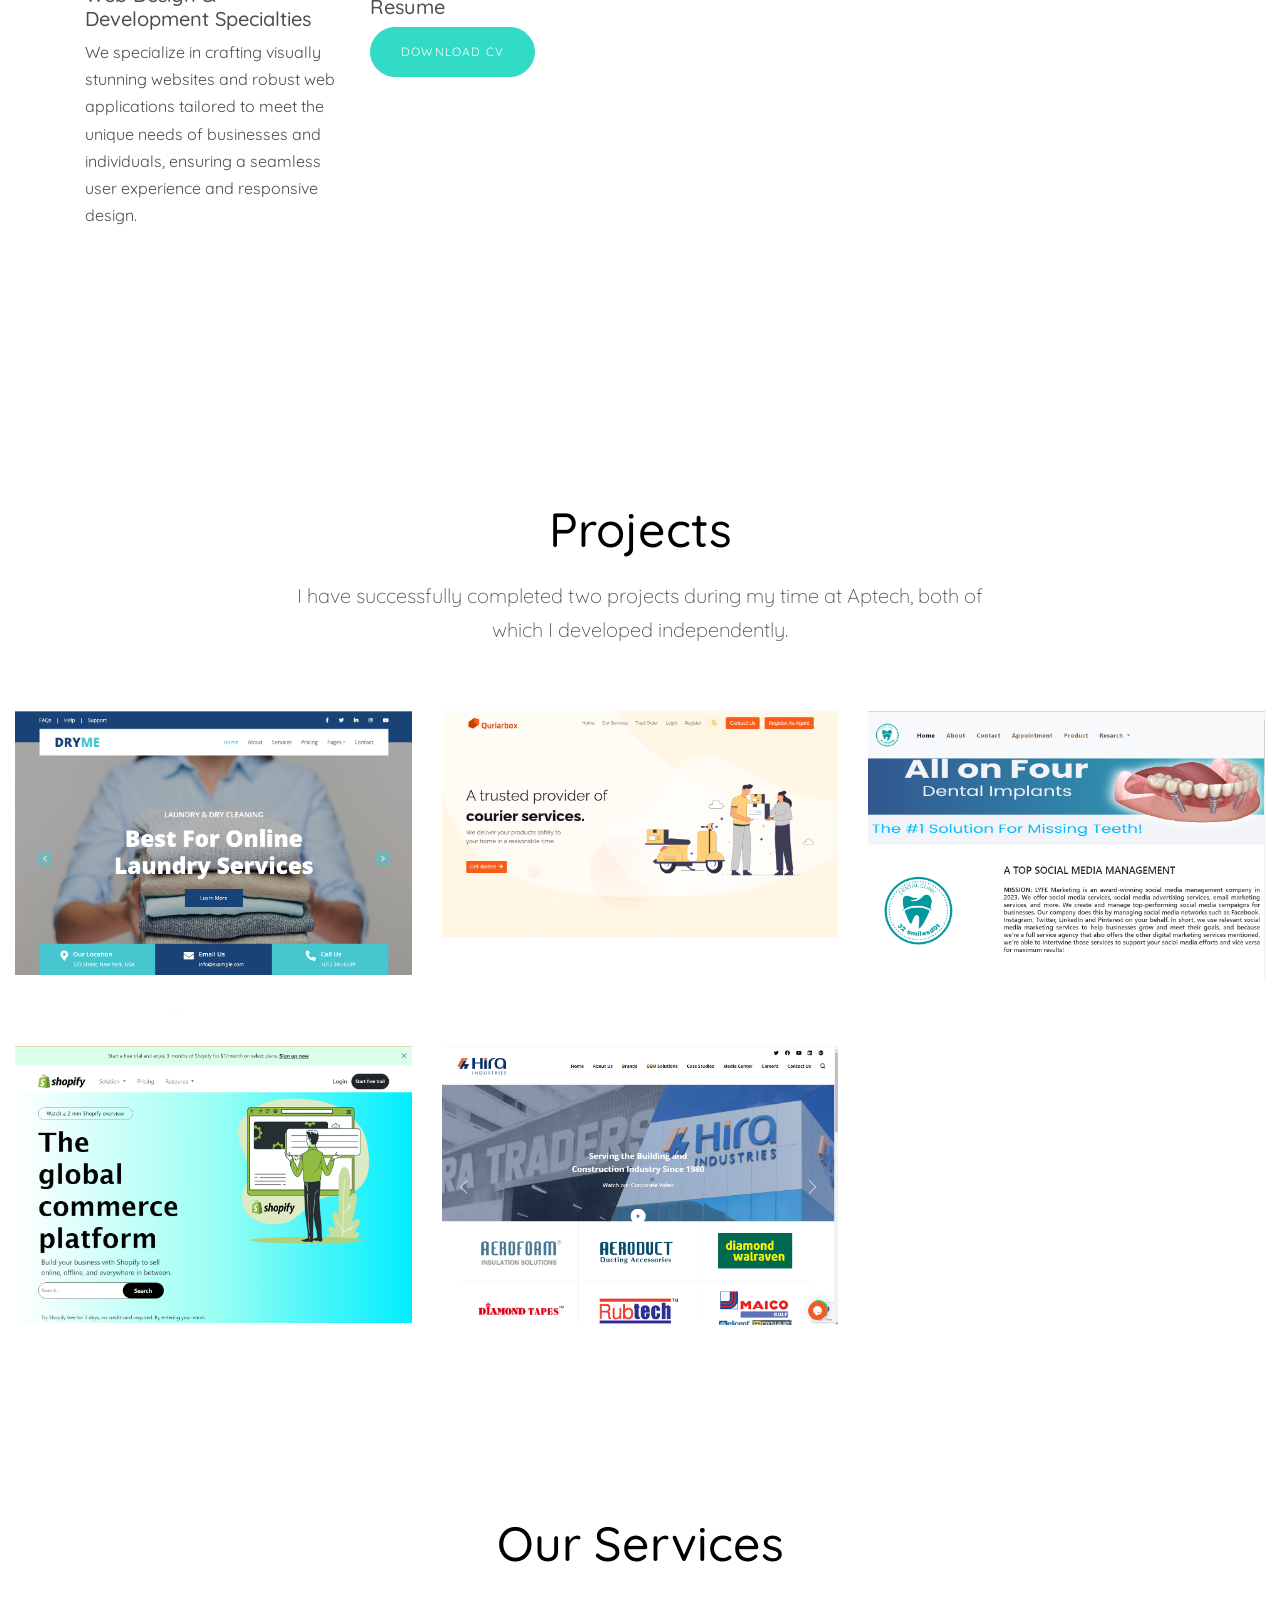
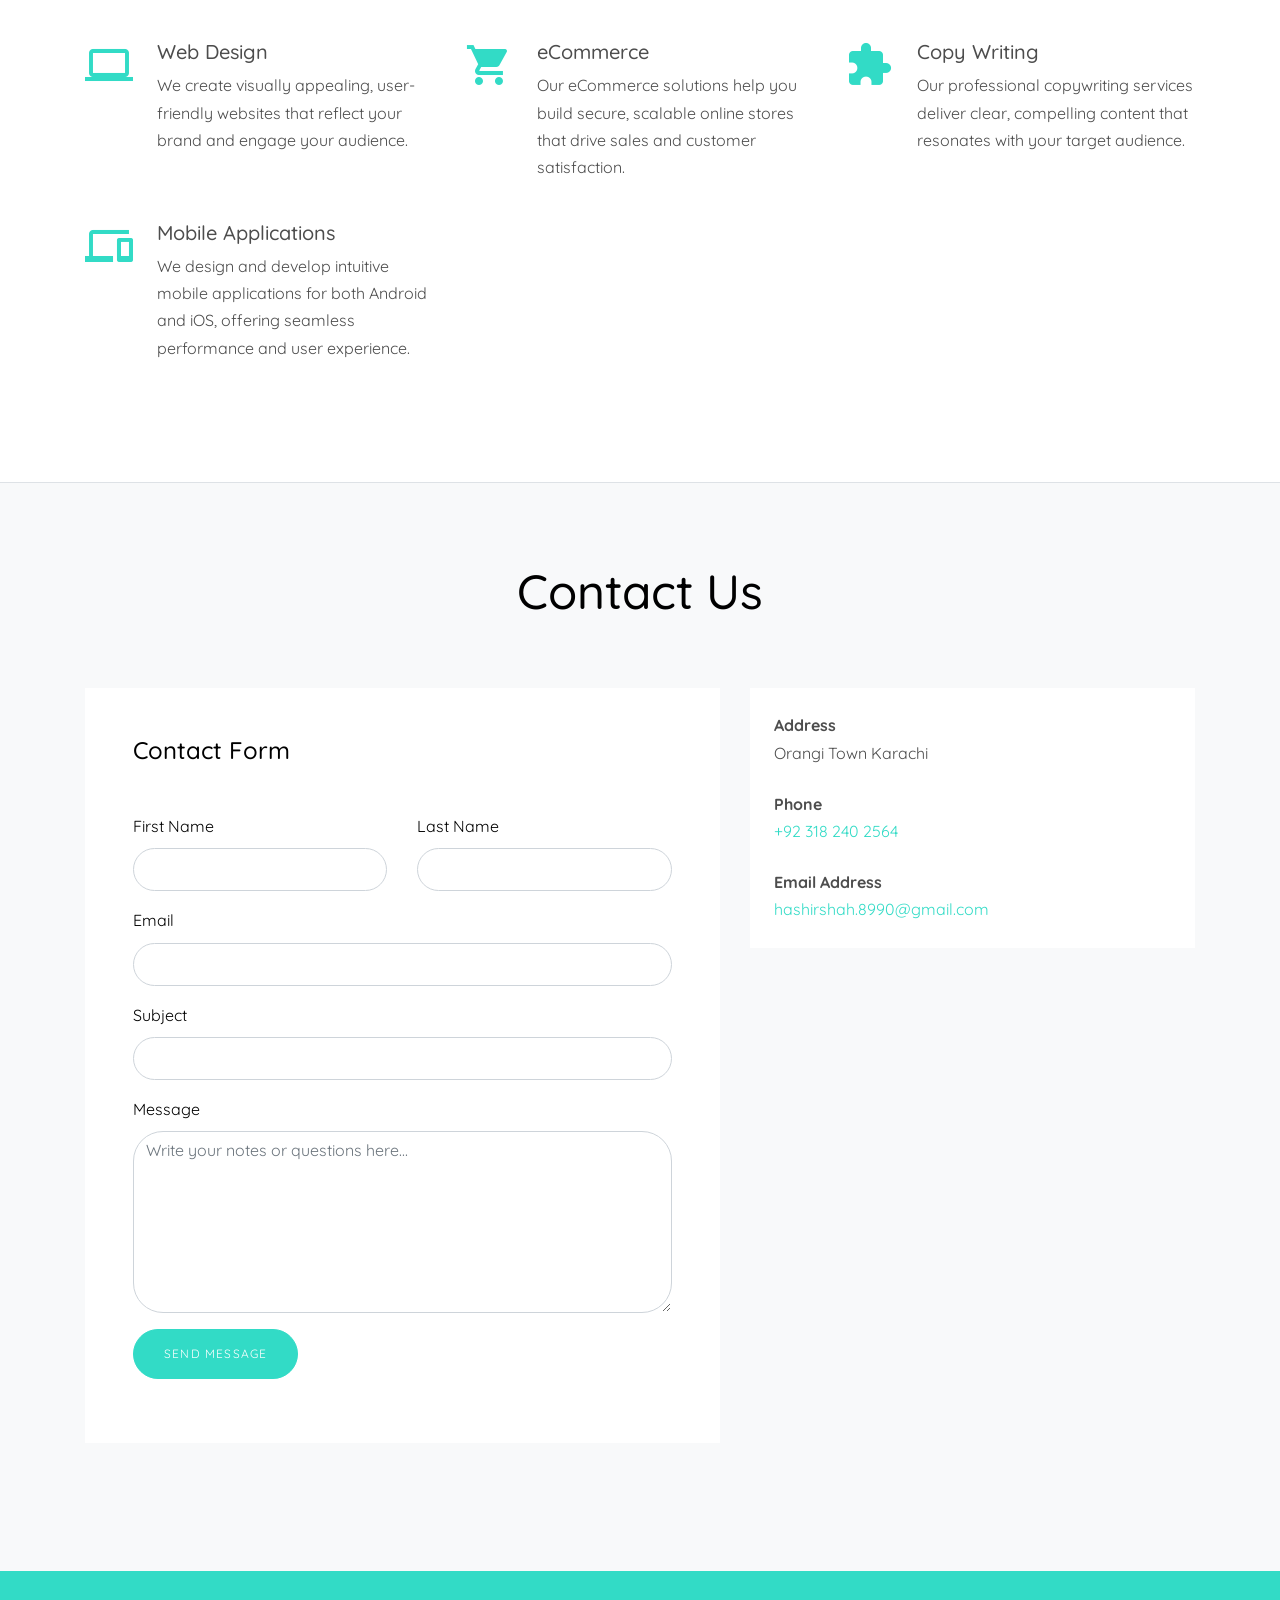
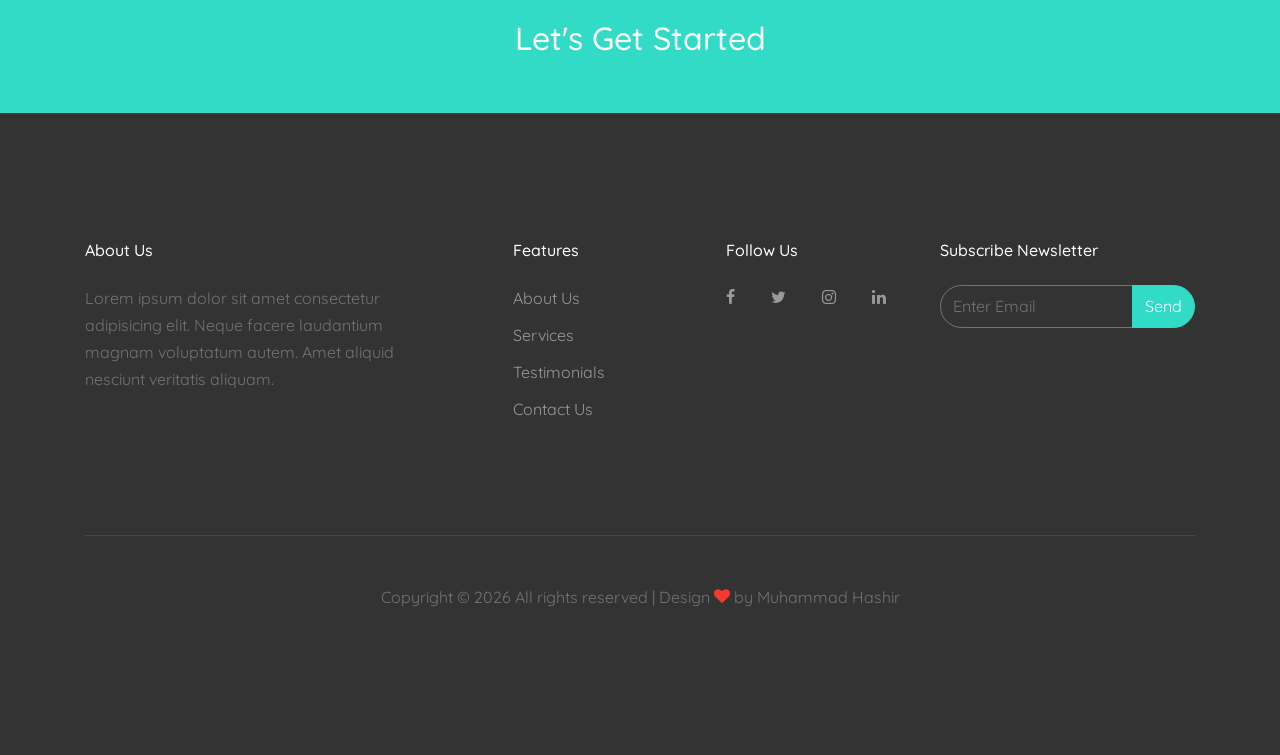
==== commit 6584dd34: "Initial commit" ====
--- a/index.html
+++ b/index.html
@@ -2,474 +2,482 @@
 <html lang="en">
 
 <head>
+  <title>Muhammad Hashir | iPortfolio</title>
   <meta charset="utf-8">
-  <meta content="width=device-width, initial-scale=1.0" name="viewport">
-
-  <title>iPortfolio Muhammad Hashir</title>
-  <meta content="" name="description">
-  <meta content="" name="keywords">
-
-  <!-- Favicons -->
-  <link href="assets/img/favicon.png" rel="icon">
-  <link href="assets/img/apple-touch-icon.png" rel="apple-touch-icon">
-
-  <!-- Google Fonts -->
-  <link
-    href="https://fonts.googleapis.com/css?family=Open+Sans:300,300i,400,400i,600,600i,700,700i|Raleway:300,300i,400,400i,500,500i,600,600i,700,700i|Poppins:300,300i,400,400i,500,500i,600,600i,700,700i"
-    rel="stylesheet">
-
-  <!-- Vendor CSS Files -->
-  <link href="assets/vendor/aos/aos.css" rel="stylesheet">
-  <link href="assets/vendor/bootstrap/css/bootstrap.min.css" rel="stylesheet">
-  <link href="assets/vendor/bootstrap-icons/bootstrap-icons.css" rel="stylesheet">
-  <link href="assets/vendor/boxicons/css/boxicons.min.css" rel="stylesheet">
-  <link href="assets/vendor/glightbox/css/glightbox.min.css" rel="stylesheet">
-  <link href="assets/vendor/swiper/swiper-bundle.min.css" rel="stylesheet">
-
-  <!-- Template Main CSS File -->
-  <link href="assets/css/style.css" rel="stylesheet">
-
+  <meta name="viewport" content="width=device-width, initial-scale=1, shrink-to-fit=no">
+
+  <link href="https://fonts.googleapis.com/css?family=Quicksand:300,400,500,700,900" rel="stylesheet">
+  <link rel="stylesheet" href="https://cdn.jsdelivr.net/npm/bootstrap-icons@1.11.3/font/bootstrap-icons.min.css">
+
+  <link rel="stylesheet" href="fonts/icomoon/style.css">
+
+  <link rel="stylesheet" href="css/bootstrap.min.css">
+  <link rel="stylesheet" href="css/jquery-ui.css">
+  <link rel="stylesheet" href="css/owl.carousel.min.css">
+  <link rel="stylesheet" href="css/owl.theme.default.min.css">
+  <link rel="stylesheet" href="css/owl.theme.default.min.css">
+
+  <link rel="stylesheet" href="css/jquery.fancybox.min.css">
+
+  <link rel="stylesheet" href="css/bootstrap-datepicker.css">
+
+  <link rel="stylesheet" href="fonts/flaticon/font/flaticon.css">
+
+  <link rel="stylesheet" href="css/aos.css">
+
+  <link rel="stylesheet" href="css/style.css">
 
 </head>
 
-<body>
-
-  <!-- ======= Mobile nav toggle button ======= -->
-  <i class="bi bi-list mobile-nav-toggle d-xl-none"></i>
-
-  <!-- ======= Header ======= -->
-  <header id="header">
-    <div class="d-flex flex-column">
-
-      <div class="profile">
-        <img src="assets/img/avatar.webp" alt="" class="img-fluid rounded-circle">
-        <h1 class="text-light"><a href="index.html">Muhammad Hashir</a></h1>
-      </div>
-
-      <nav id="navbar" class="nav-menu navbar">
-        <ul>
-          <li><a href="#hero" class="nav-link scrollto active"><i class="bx bx-home"></i> <span>Home</span></a></li>
-          <li><a href="#about" class="nav-link scrollto"><i class="bx bx-user"></i> <span>About</span></a></li>
-          <li><a href="#resume" class="nav-link scrollto"><i class="bx bx-file-blank"></i> <span>Resume</span></a></li>
-          <li><a href="#portfolio" class="nav-link scrollto"><i class="bx bx-book-content"></i>
-              <span>Portfolio</span></a></li>
-          <li><a href="#services" class="nav-link scrollto"><i class="bx bx-server"></i> <span>Services</span></a></li>
-          <li><a href="#contact" class="nav-link scrollto"><i class="bx bx-envelope"></i> <span>Contact</span></a></li>
-        </ul>
-      </nav><!-- .nav-menu -->
+<body data-spy="scroll" data-target=".site-navbar-target" data-offset="300">
+
+  <div class="site-wrap">
+
+    <div class="site-mobile-menu site-navbar-target">
+      <div class="site-mobile-menu-header">
+        <div class="site-mobile-menu-close mt-3">
+          <span class="icon-close2 js-menu-toggle"></span>
+        </div>
+      </div>
+      <div class="site-mobile-menu-body"></div>
     </div>
-  </header><!-- End Header -->
-
-
-  <!-- ======= Hero Section ======= -->
-  <section id="hero" class="d-flex flex-column justify-content-center align-items-center">
-    <div class="hero-container" data-aos="fade-in">
-      <h1>Muhammad Hashir</h1>
-      <p>I'm <span class="typed" data-typed-items="Designer, Developer"></span></p>
+
+    <div class="border-bottom top-bar py-2 bg-white" id="home-section">
+      <div class="container">
+        <div class="row">
+          <div class="col-md-12" style="display: flex; justify-content: center;">
+            <p class="mb-0">
+              <span class="mr-3"><strong class="text-dark">Phone:</strong> <a href="tel://#">+92 318 240
+                  2564</a></span>
+              <span>
+                <strong class="text-dark">Email:</strong>
+                <a href="#">
+                  <span class="__cf_email__">
+                    hashirshah.8990@gmail.com
+                  </span>
+                </a>
+              </span>
+            </p>
+          </div>
+        </div>
+      </div>
     </div>
-  </section><!-- End Hero -->
-
-  <main id="main">
-
-    <!-- ======= About Section ======= -->
-    <section id="about" class="about">
-      <div class="container">
-
-        <div class="section-title">
-          <h2>About</h2>
-          <p>Hello, my name is Muhammad Hashir. I am a passionate web designer and developer, with two years of
-            experience studying at Aptech. I have a strong background in web development and design, and I am eager to
-            explore new challenges and projects. My focus is always on providing innovative solutions and enhancing user
-            experience. My portfolio includes a diverse range of projects that showcase my skills and creativity.</p>
-        </div>
+
+    <header class="site-navbar py-4 bg-dark js-sticky-header site-navbar-target" role="banner">
+
+      <div class="container">
+        <div class="row align-items-center">
+
+          <div class="col-11 col-xl-2">
+            <h1 class="mb-0 site-logo"><a href="index.html" class="text-white h2 mb-0">I-I<span
+                  class="text-primary">ashir</span> </a></h1>
+          </div>
+          <div class="col-12 col-md-10 d-none d-xl-block">
+            <nav class="site-navigation position-relative text-right" role="navigation">
+
+              <ul class="site-menu main-menu js-clone-nav mr-auto d-none d-lg-block">
+                <li><a href="#home-section" class="nav-link">Home</a></li>
+                <li><a href="#work-section" class="nav-link">Projects</a></li>
+                <li><a href="#services-section" class="nav-link">Services</a></li>
+                <li><a href="#about-section" class="nav-link">About</a></li>
+                <li><a href="#contact-section" class="nav-link">Contact</a></li>
+              </ul>
+            </nav>
+          </div>
+
+
+          <div class="d-inline-block d-xl-none ml-md-0 mr-auto py-3" style="position: relative; top: 3px;"><a href="#"
+              class="site-menu-toggle js-menu-toggle text-white"><span class="icon-menu h3"></span></a></div>
+
+        </div>
+      </div>
+
+    </header>
+
+
+
+    <div class="site-blocks-cover overlay" style="background-image: url(images/hero_1.jpg);" data-aos="fade"
+      data-stellar-background-ratio="0.5">
+      <div class="container">
+        <div class="row align-items-center justify-content-center text-center">
+
+          <div class="col-md-12" data-aos="fade-up" data-aos-delay="400">
+
+            <div class="row justify-content-center mb-4">
+              <div class="col-md-8 text-center">
+                <h1>We Love To Build <span class="typed-words"></span></h1>
+              </div>
+            </div>
+
+          </div>
+        </div>
+      </div>
+    </div>
+
+
+    <div class="site-section" id="about-section">
+      <div class="container">
+        <div class="row mb-5">
+
+          <div class="col-md-5 ml-auto mb-5 order-md-2" data-aos="fade">
+            <img src="images/about_1.jpg" alt="Image" class="img-fluid rounded">
+          </div>
+          <div class="col-md-6 order-md-1" data-aos="fade">
+
+            <div class="row">
+
+              <div class="col-12">
+                <div class="text-left pb-1">
+                  <h2 class="text-black h1 site-section-heading">About Us</h2>
+                </div>
+              </div>
+              <div class="col-12 mb-4">
+                <p class="lead">
+                  Hello, my name is Muhammad Hashir. I am a passionate web designer and developer, with two years of
+                  experience studying at Aptech. I have a strong background in web development and design, and I am
+                  eager to
+                  explore new challenges and projects. My focus is always on providing innovative solutions and
+                  enhancing user
+                  experience. My portfolio includes a diverse range of projects that showcase my skills and creativity.
+                </p>
+              </div>
+              <div class="col-md-12 mb-md-5 mb-0 col-lg-6">
+                <div class="unit-4">
+                  <div class="unit-4-icon mr-4 mb-3"><span class="text-secondary icon-phonelink"></span></div>
+                  <div>
+                    <h3>Web Design &amp; Development Specialties</h3>
+                    <p>We specialize in crafting visually stunning websites and robust web applications tailored to meet
+                      the unique needs of businesses and individuals, ensuring a seamless user experience and responsive
+                      design.</p>
+                  </div>
+                </div>
+              </div>
+              <div class="col-md-12 mb-md-5 mb-0 col-lg-6">
+                <div class="unit-4">
+                  <div class="unit-4-icon mr-4 "><span class="text-secondary"><i class="bi bi-file-earmark-person"></i></span></div>
+                  <div>
+                    <h3>Resume</h3>
+                    <a href="images/resume.pdf" download="images/resume.pdf" target="_blank"><button class="btn btn-primary btn-md text-white">Download CV</button></a>
+                  </div>
+                </div>
+              </div>
+            </div>
+          </div>
+
+        </div>
+      </div>
+    </div>
+
+    <section class="site-section" id="work-section">
+      <div class="container">
+        <div class="row mb-5 justify-content-center">
+          <div class="col-md-8 text-center">
+            <h2 class="text-black h1 site-section-heading text-center">Projects</h2>
+            <p class="lead">I have successfully completed two projects during my time at Aptech, both of which I developed
+              independently.</p>
+          </div>
+        </div>
+      </div>
+      <div class="container-fluid">
         <div class="row">
-          <div class="col-lg-4" style="background-size: 100% 100%;" data-aos="fade-right">
-            <img src="assets/img/avatar.webp" class="img-fluid" alt="">
-          </div>
-          <div class="col-lg-8 pt-4 pt-lg-0 content mt-5" data-aos="fade-left">
+          <div class="col-md-6 col-lg-4">
+            <a href="images/projects/pro1.PNG" class="media-1" data-fancybox="gallery">
+              <img src="images/projects/pro1.PNG" alt="Image" class="img-fluid">
+              <div class="media-1-content">
+                <h2>Laundry Web</h2>
+                <span class="category">Web development</span>
+              </div>
+            </a>
+          </div>
+          <div class="col-md-6 col-lg-4">
+            <a href="images/projects/pro2.PNG" class="media-1" data-fancybox="gallery">
+              <img src="images/projects/pro2.PNG" alt="Image" class="img-fluid">
+              <div class="media-1-content">
+                <h2>Courier Managment System</h2>
+                <span class="category">Web Development</span>
+              </div>
+            </a>
+          </div>
+          <div class="col-md-6 col-lg-4">
+            <a href="images/projects/pro3.PNG" class="media-1" data-fancybox="gallery">
+              <img src="images/projects/pro3.PNG" alt="Image" class="img-fluid">
+              <div class="media-1-content">
+                <h2>Dental</h2>
+                <span class="category">Web Design</span>
+              </div>
+            </a>
+          </div>
+
+          <div class="col-md-6 col-lg-4">
+            <a href="images/projects/pro4.PNG" class="media-1" data-fancybox="gallery">
+              <img src="images/projects/pro4.PNG" alt="Image" class="img-fluid">
+              <div class="media-1-content">
+                <h2>Shopify</h2>
+                <span class="category">Web Design</span>
+              </div>
+            </a>
+          </div>
+          <div class="col-md-6 col-lg-4">
+            <a href="images/projects/pro5.PNG" class="media-1" data-fancybox="gallery">
+              <img src="images/projects/pro5.PNG" alt="Image" class="img-fluid">
+              <div class="media-1-content">
+                <h2>RHira</h2>
+                <span class="category">Web Design</span>
+              </div>
+            </a>
+          </div>
+        </div>
+      </div>
+    </section>
+
+
+
+
+
+
+
+    <section class="site-section border-bottom" id="services-section">
+      <div class="container">
+        <div class="row justify-content-center mb-5">
+          <div class="col-md-8 text-center" data-aos="fade-up">
+            <h2 class="text-black h1 site-section-heading text-center">Our Services</h2>
+          </div>
+        </div>
+        <div class="row align-items-stretch">
+          <div class="col-md-6 col-lg-4 mb-4 mb-lg-4" data-aos="fade-up">
+            <div class="unit-4 d-flex">
+              <div class="unit-4-icon mr-4"><span class="text-primary icon-laptop2"></span></div>
+              <div>
+                <h3>Web Design</h3>
+                <p>We create visually appealing, user-friendly websites that reflect your brand and engage your audience.</p>
+              </div>
+            </div>
+          </div>
+          <div class="col-md-6 col-lg-4 mb-4 mb-lg-4" data-aos="fade-up" data-aos-delay="100">
+            <div class="unit-4 d-flex">
+              <div class="unit-4-icon mr-4"><span class="text-primary icon-shopping_cart"></span></div>
+              <div>
+                <h3>eCommerce</h3>
+                <p>Our eCommerce solutions help you build secure, scalable online stores that drive sales and customer satisfaction.</p>
+              </div>
+            </div>
+          </div>
+          <div class="col-md-6 col-lg-4 mb-4 mb-lg-4" data-aos="fade-up" data-aos-delay="400">
+            <div class="unit-4 d-flex">
+              <div class="unit-4-icon mr-4"><span class="text-primary icon-extension"></span></div>
+              <div>
+                <h3>Copy Writing</h3>
+                <p>Our professional copywriting services deliver clear, compelling content that resonates with your target audience.</p>
+              </div>
+            </div>
+          </div>
+          <div class="col-md-6 col-lg-4 mb-4 mb-lg-4" data-aos="fade-up" data-aos-delay="500">
+            <div class="unit-4 d-flex">
+              <div class="unit-4-icon mr-4"><span class="text-primary icon-phonelink"></span></div>
+              <div>
+                <h3>Mobile Applications</h3>
+                <p>We design and develop intuitive mobile applications for both Android and iOS, offering seamless performance and user experience.</p>
+              </div>
+            </div>
+          </div>
+
+        </div>
+      </div>
+    </section>
+
+
+
+
+
+
+
+    <section class="site-section bg-light" id="contact-section">
+      <div class="container">
+        <div class="row mb-5">
+          <div class="col-12 text-center">
+            <h2 class="text-black h1 site-section-heading">Contact Us</h2>
+          </div>
+        </div>
+        <div class="row">
+          <div class="col-md-7 mb-5">
+            <form action="#" class="p-5 bg-white">
+              <h2 class="h4 text-black mb-5">Contact Form</h2>
+              <div class="row form-group">
+                <div class="col-md-6 mb-3 mb-md-0">
+                  <label class="text-black" for="fname">First Name</label>
+                  <input type="text" id="fname" class="form-control">
+                </div>
+                <div class="col-md-6">
+                  <label class="text-black" for="lname">Last Name</label>
+                  <input type="text" id="lname" class="form-control">
+                </div>
+              </div>
+
+              <div class="row form-group">
+
+                <div class="col-md-12">
+                  <label class="text-black" for="email">Email</label>
+                  <input type="email" id="email" class="form-control">
+                </div>
+              </div>
+
+              <div class="row form-group">
+
+                <div class="col-md-12">
+                  <label class="text-black" for="subject">Subject</label>
+                  <input type="subject" id="subject" class="form-control">
+                </div>
+              </div>
+
+              <div class="row form-group">
+                <div class="col-md-12">
+                  <label class="text-black" for="message">Message</label>
+                  <textarea name="message" id="message" cols="30" rows="7" class="form-control"
+                    placeholder="Write your notes or questions here..."></textarea>
+                </div>
+              </div>
+
+              <div class="row form-group">
+                <div class="col-md-12">
+                  <input type="submit" value="Send Message" class="btn btn-primary btn-md text-white">
+                </div>
+              </div>
+
+
+            </form>
+          </div>
+          <div class="col-md-5">
+
+            <div class="p-4 mb-3 bg-white">
+              <p class="mb-0 font-weight-bold">Address</p>
+              <p class="mb-4">Orangi Town Karachi</p>
+              <p class="mb-0 font-weight-bold">Phone</p>
+              <p class="mb-4"><a href="#">+92 318 240 2564</a></p>
+              <p class="mb-0 font-weight-bold">Email Address</p>
+              <p class="mb-0"><a href="#"><span class="__cf_email__">hashirshah.8990@gmail.com</span></a></p>
+            </div>
+          </div>
+        </div>
+      </div>
+    </section>
+
+    <a href="#" class="bg-primary py-5 d-block">
+      <div class="container">
+        <div class="row justify-content-center">
+          <div class="col-md10">
+            <h2 class="text-white">Let's Get Started</h2>
+          </div>
+        </div>
+      </div>
+    </a>
+
+    <footer class="site-footer">
+      <div class="container">
+        <div class="row">
+          <div class="col-md-9">
             <div class="row">
-              <div class="col-lg-6">
-                <ul>
-                  <li><i class="bi bi-chevron-right"></i> <strong>Birthday:</strong> <span>23 Oct 2005</span></li>
-                  <li><i class="bi bi-chevron-right"></i> <strong>Phone:</strong> <span>+92 318 240 2564</span></li>
-                  <li><i class="bi bi-chevron-right"></i> <strong>City:</strong> <span>Pakistan Karachi</span></li>
+              <div class="col-md-5">
+                <h2 class="footer-heading mb-4">About Us</h2>
+                <p>Lorem ipsum dolor sit amet consectetur adipisicing elit. Neque facere laudantium magnam voluptatum
+                  autem. Amet aliquid nesciunt veritatis aliquam.</p>
+              </div>
+              <div class="col-md-3 ml-auto">
+                <h2 class="footer-heading mb-4">Features</h2>
+                <ul class="list-unstyled">
+                  <li><a href="#">About Us</a></li>
+                  <li><a href="#">Services</a></li>
+                  <li><a href="#">Testimonials</a></li>
+                  <li><a href="#">Contact Us</a></li>
                 </ul>
               </div>
-              <div class="col-lg-6">
-                <ul>
-                  <li><i class="bi bi-chevron-right"></i> <strong>Age:</strong> <span>18</span></li>
-                  <li><i class="bi bi-chevron-right"></i> <strong>Mail:</strong>
-                    <span>hashir2210e@aptechorangi.com</span>
-                  </li>
-                  <li><i class="bi bi-chevron-right"></i><a href="" download="">
-                      <button class="btn btn-primary" style="background-color: #173b6c; border: none;">
-                        CV Download
-                      </button>
-                    </a></li>
-                </ul>
-              </div>
-            </div>
-          </div>
-        </div>
-
-      </div>
-    </section><!-- End About Section -->
-
-
-    <!-- ======= Skills Section ======= -->
-    <section id="skills" class="skills section-bg">
-      <div class="container">
-
-        <div class="section-title">
-          <h2>Skills</h2>
-          <p>I showcase a diverse set of skills that define my professional path. I possess a deep understanding of
-            HTML, CSS, and JavaScript, enabling me to create interactive and visually appealing web designs. Proficiency
-            in PHP and Laravel empowers me to develop robust and scalable web applications with ease. My expertise in
-            WordPress allows me to craft dynamic websites, while my proficiency in database management ensures
-            optimization and efficiency in my web projects. My passion and experience enable me to apply these skills to
-            various challenges and projects, ensuring successful outcomes every time.</p>
-        </div>
-
-        <div class="row skills-content">
-          <div class="section-title">
-            <h2>UI/UX Designer &amp; Web Developer.</h2>
-          </div>
-          <div class="col-lg-6" data-aos="fade-up">
-
-            <div class="progress">
-              <span class="skill">HTML <i class="val">100%</i></span>
-              <div class="progress-bar-wrap bgt-light">
-                <div class="progress-bar" role="progressbar" aria-valuenow="100" aria-valuemin="0" aria-valuemax="100">
-                </div>
-              </div>
-            </div>
-
-            <div class="progress">
-              <span class="skill">CSS <i class="val">90%</i></span>
-              <div class="progress-bar-wrap bgt-light">
-                <div class="progress-bar" role="progressbar" aria-valuenow="90" aria-valuemin="0" aria-valuemax="100">
-                </div>
-              </div>
-            </div>
-
-            <div class="progress">
-              <span class="skill">JavaScript <i class="val">75%</i></span>
-              <div class="progress-bar-wrap bgt-light">
-                <div class="progress-bar" role="progressbar" aria-valuenow="75" aria-valuemin="0" aria-valuemax="100">
-                </div>
-              </div>
-            </div>
-
-          </div>
-
-          <div class="col-lg-6" data-aos="fade-up" data-aos-delay="100">
-
-            <div class="progress">
-              <span class="skill">PHP & Laravel <i class="val">80%</i></span>
-              <div class="progress-bar-wrap bgt-light">
-                <div class="progress-bar" role="progressbar" aria-valuenow="80" aria-valuemin="0" aria-valuemax="100">
-                </div>
-              </div>
-            </div>
-
-            <div class="progress">
-              <span class="skill">WordPress <i class="val">50%</i></span>
-              <div class="progress-bar-wrap bgt-light">
-                <div class="progress-bar" role="progressbar" aria-valuenow="50" aria-valuemin="0" aria-valuemax="100">
-                </div>
-              </div>
-            </div>
-
-            <div class="progress">
-              <span class="skill"> Database <i class="val">55%</i></span>
-              <div class="progress-bar-wrap bgt-light">
-                <div class="progress-bar" role="progressbar" aria-valuenow="55" aria-valuemin="0" aria-valuemax="100">
-                </div>
-              </div>
-            </div>
-          </div>
-        </div>
-      </div>
-    </section><!-- End Skills Section -->
-
-    <!-- ======= Resume Section ======= -->
-    <section id="resume" class="resume">
-      <div class="container">
-
-        <div class="section-title">
-          <h2>Resume</h2>
-          <p>My expertise in HTML, CSS, JavaScript, PHP & Laravel, WordPress, and database management, coupled with a
-            track record of successfully completing projects during my tenure at Aptech, makes me a valuable asset for
-            any team or project.</p>
-        </div>
-
-        <div class="row">
-          <div class="col-lg-6" data-aos="fade-up">
-            <h3 class="resume-title">Sumary</h3>
-            <div class="resume-item pb-0">
-              <h4>Muhammad Hashir</h4>
-              <ul>
-                <li>Design Process
-                  &nbsp;&nbsp;&nbsp;&nbsp;&nbsp;&nbsp;&nbsp;&nbsp;&nbsp;&nbsp;&nbsp;&nbsp;&nbsp;&nbsp;&nbsp;&nbsp;&nbsp;<span>78%</span>
-                </li>
-                <li>Project Management &nbsp;&nbsp;&nbsp;&nbsp;&nbsp;&nbsp; <span>81%</span></li>
-                <li>Courier+Mangament+System.com</li>
-              </ul>
-            </div>
-
-            <h3 class="resume-title">Education</h3>
-            <div class="resume-item">
-              <h4>Aptech</h4>
-              <p><em>Really Great High Advanced Deploma.</em></p>
-            </div>
-            <div class="resume-item">
-              <h4>CONVERT GRAMMER SCHOOL</h4>
-              <p><em>Great School And I am Matric pass on group [Science].</em></p>
-            </div>
-
-          </div>
-          <div class="col-lg-6" data-aos="fade-up" data-aos-delay="100">
-            <h3 class="resume-title ">Work Experience</h3>
-            <div class="resume-item">
-              <h4>Web Developer</h4>
-              <h5 style="background-color: #173b6c; color: white;">2021 - Present</h5>
-              <ul>
-                <li>Skilled web designer and developer. With hands-on experience from Aptech, I've designed a dental
-                  website and developed a courier management system. Ready and eager for new challenges, I'm prepared to
-                  take on your next project. Let's discuss how I can help bring your vision to life. Please refer to my
-                  CV for more details and samples.</li>
-              </ul>
-            </div>
-            <div class="resume-item">
-              <h4>Projects</h4>
-              <h5 style="background-color: #173b6c; color: white;">2021 And 2022</h5>
-              <p><em>I have successfully completed two projects during my time at Aptech, both of which I developed
-                  independently.</em></p>
-              <ul>
-              </ul>
-            </div>
-          </div>
-        </div>
-
-      </div>
-    </section><!-- End Resume Section -->
-
-    <!-- ======= Portfolio Section ======= -->
-    <section id="portfolio" class="portfolio section-bg">
-      <div class="container">
-
-        <div class="section-title">
-          <h2>Portfolio</h2>
-          <p>I proudly present a range of projects where I've demonstrated proficiency in HTML, CSS, JavaScript, PHP &
-            Laravel, WordPress, and database management, including two projects completed independently during my time
-            at Aptech.</p>
-        </div>
-
-        <div class="row" data-aos="fade-up">
-          <div class="col-lg-12 d-flex justify-content-center">
-            <ul id="portfolio-flters">
-              <li data-filter="*" class="filter-active">All</li>
-              <li data-filter=".filter-app">App</li>
-              <li data-filter=".filter-card">Game</li>
-              <li data-filter=".filter-web">Web</li>
-            </ul>
-          </div>
-        </div>
-
-        <div class="row portfolio-container" data-aos="fade-up" data-aos-delay="100">
-
-          <div class="col-lg-4 col-md-6 portfolio-item filter-web">
-            <div class="portfolio-wrap">
-              <img src="assets/img/portfolio/pro1.PNG" class="img-fluid" alt="">
-              <div class="portfolio-links">
-                <a href="assets/img/portfolio/pro1.PNG" data-gallery="portfolioGallery" class="portfolio-lightbox"
-                  title="App 1"><i class="bx bx-plus"></i></a>
-                <a href="##" title="More Details"><i class="bx bx-link"></i></a>
-              </div>
-            </div>
-          </div>
-
-          <div class="col-lg-4 col-md-6 portfolio-item filter-web">
-            <div class="portfolio-wrap">
-              <img src="assets/img/portfolio/pro2.PNG" class="img-fluid" alt="">
-              <div class="portfolio-links">
-                <a href="assets/img/portfolio/pro2.PNG" data-gallery="portfolioGallery" class="portfolio-lightbox"
-                  title="Web 3"><i class="bx bx-plus"></i></a>
-                <a href="##" title="More Details"><i class="bx bx-link"></i></a>
-              </div>
-            </div>
-          </div>
-
-          <div class="col-lg-4 col-md-6 portfolio-item filter-web">
-            <div class="portfolio-wrap">
-              <img src="assets/img/portfolio/pro3.PNG" class="img-fluid" alt="">
-              <div class="portfolio-links">
-                <a href="assets/img/portfolio/pro3.PNG" data-gallery="portfolioGallery" class="portfolio-lightbox"
-                  title="App 2"><i class="bx bx-plus"></i></a>
-                <a href="##" title="More Details"><i class="bx bx-link"></i></a>
-              </div>
-            </div>
-          </div>
-
-          <div class="col-lg-4 col-md-6 portfolio-item filter-web">
-            <div class="portfolio-wrap">
-              <img src="assets/img/portfolio/pro4.PNG" class="img-fluid" alt="">
-              <div class="portfolio-links">
-                <a href="assets/img/portfolio/pro4.PNG" data-gallery="portfolioGallery" class="portfolio-lightbox"
-                  title="Card 2"><i class="bx bx-plus"></i></a>
-                <a href="##" title="More Details"><i class="bx bx-link"></i></a>
-              </div>
-            </div>
-          </div>
-        </div>
-
-      </div>
-    </section><!-- End Portfolio Section -->
-
-    <!-- ======= Services Section ======= -->
-    <section id="services" class="services">
-      <div class="container">
-
-        <div class="section-title">
-          <h2>Services</h2>
-          <p>As a skilled web designer and developer with practical experience from Aptech, I offer a range of web
-            solutions tailored to your specific needs. Having designed a professional dental website and developed a
-            comprehensive courier management system, I specialize in creating functional, user-friendly, and visually
-            appealing websites. Whether you're looking for a custom website, an e-commerce platform, or a dynamic web
-            application, I'm here to turn your ideas into reality. Let’s work together to bring your project to life,
-            leveraging my expertise to deliver high-quality results.</p>
-        </div>
-
-        <div class="row">
-          <div class="col-lg-4 col-md-6 icon-box" data-aos="fade-up">
-            <div class="icon"><i class="bi bi-briefcase"></i></div>
-            <h4 class="title"><a href="">Web Design</a></h4>
-            <p class="description">Voluptatum deleniti atque corrupti quos dolores et quas molestias excepturi sint
-              occaecati cupiditate non provident</p>
-          </div>
-          <div class="col-lg-4 col-md-6 icon-box" data-aos="fade-up" data-aos-delay="100">
-            <div class="icon"><i class="bi bi-card-checklist"></i></div>
-            <h4 class="title"><a href="">Web Developer</a></h4>
-            <p class="description">Minim veniam, quis nostrud exercitation ullamco laboris nisi ut aliquip ex ea commodo
-              consequat tarad limino ata</p>
-          </div>
-          <div class="col-lg-4 col-md-6 icon-box" data-aos="fade-up" data-aos-delay="200">
-            <div class="icon"><i class="bi bi-bar-chart"></i></div>
-            <h4 class="title"><a href="">Database Manage</a></h4>
-            <p class="description">Duis aute irure dolor in reprehenderit in voluptate velit esse cillum dolore eu
-              fugiat nulla pariatur</p>
-          </div>
-        </div>
-
-      </div>
-    </section><!-- End Services Section -->
-
-
-
-    <!-- ======= Contact Section ======= -->
-    <section id="contact" class="contact">
-      <div class="container">
-
-        <div class="section-title">
-          <h2>Contact</h2>
-          <p>If you are interested in getting a website or any other web-related services developed, feel free to
-            contact us anytime. We look forward to connecting with you!</p>
-        </div>
-
-        <div class="row" data-aos="fade-in">
-
-          <div class="col-lg-5 d-flex align-items-stretch">
-            <div class="info">
-              <div class="address">
-                <i class="bi bi-geo-alt"></i>
-                <h4>Location:</h4>
-                <p>Orangi Town Karachi</p>
-              </div>
-
-              <div class="email">
-                <i class="bi bi-envelope"></i>
-                <h4>Email:</h4>
-                <p>hashirshah.8990@gmail.com</p>
-              </div>
-
-              <div class="phone">
-                <i class="bi bi-phone"></i>
-                <h4>Call:</h4>
-                <p>+92 03 161499250</p>
-              </div>
-
-              <iframe
-                src="https://www.google.com/maps/embed?pb=!1m14!1m8!1m3!1d12097.433213460943!2d-74.0062269!3d40.7101282!3m2!1i1024!2i768!4f13.1!3m3!1m2!1s0x0%3A0xb89d1fe6bc499443!2sDowntown+Conference+Center!5e0!3m2!1smk!2sbg!4v1539943755621"
-                frameborder="0" style="border:0; width: 100%; height: 290px;" allowfullscreen></iframe>
-            </div>
-
-          </div>
-
-          <div class="col-lg-7 mt-5 mt-lg-0 d-flex align-items-stretch">
-            <form action="forms/contact.php" method="post" role="form" class="php-email-form">
-              <div class="row">
-                <div class="form-group col-md-6">
-                  <label for="name">Your Name</label>
-                  <input type="text" name="name" class="form-control" id="name" required>
-                </div>
-                <div class="form-group col-md-6">
-                  <label for="name">Your Email</label>
-                  <input type="email" class="form-control" name="email" id="email" required>
-                </div>
-              </div>
-              <div class="form-group">
-                <label for="name">Subject</label>
-                <input type="text" class="form-control" name="subject" id="subject" required>
-              </div>
-              <div class="form-group">
-                <label for="name">Message</label>
-                <textarea class="form-control" name="message" rows="10" required></textarea>
-              </div>
-              <div class="my-3">
-                <div class="loading">Loading</div>
-                <div class="error-message"></div>
-                <div class="sent-message">Your message has been sent. Thank you!</div>
-              </div>
-              <div class="text-center"><button type="submit">Send Message</button></div>
+              <div class="col-md-3">
+                <h2 class="footer-heading mb-4">Follow Us</h2>
+                <a href="#" class="pl-0 pr-3"><span class="icon-facebook"></span></a>
+                <a href="#" class="pl-3 pr-3"><span class="icon-twitter"></span></a>
+                <a href="#" class="pl-3 pr-3"><span class="icon-instagram"></span></a>
+                <a href="#" class="pl-3 pr-3"><span class="icon-linkedin"></span></a>
+              </div>
+            </div>
+          </div>
+          <div class="col-md-3">
+            <h2 class="footer-heading mb-4">Subscribe Newsletter</h2>
+            <form action="#" method="post">
+              <div class="input-group mb-3">
+                <input type="text" class="form-control border-secondary text-white bg-transparent"
+                  placeholder="Enter Email" aria-label="Enter Email" aria-describedby="button-addon2">
+                <div class="input-group-append">
+                  <button class="btn btn-primary text-white" type="button" id="button-addon2">Send</button>
+                </div>
+              </div>
             </form>
           </div>
-
-        </div>
-
-      </div>
-    </section><!-- End Contact Section -->
-
-  </main><!-- End #main -->
-
-  <!-- ======= Footer ======= -->
-  <footer id="footer" style="width: 100%;">
-    <div class="container">
-      <div class="copyright">
-        &copy; Copyright <strong><span>iPortfolio</span></strong>
-      </div>
-      <div class="credits">
-        Designed by <a href="##">Muhammad Hashir</a>
-      </div>
-    </div>
-  </footer><!-- End  Footer -->
-
-  <a href="#" class="back-to-top d-flex align-items-center justify-content-center"><i
-      class="bi bi-arrow-up-short"></i></a>
-
-  <!-- Vendor JS Files -->
-  <script src="assets/vendor/purecounter/purecounter_vanilla.js"></script>
-  <script src="assets/vendor/aos/aos.js"></script>
-  <script src="assets/vendor/bootstrap/js/bootstrap.bundle.min.js"></script>
-  <script src="assets/vendor/glightbox/js/glightbox.min.js"></script>
-  <script src="assets/vendor/isotope-layout/isotope.pkgd.min.js"></script>
-  <script src="assets/vendor/swiper/swiper-bundle.min.js"></script>
-  <script src="assets/vendor/typed.js/typed.umd.js"></script>
-  <script src="assets/vendor/waypoints/noframework.waypoints.js"></script>
-  <script src="assets/vendor/php-email-form/validate.js"></script>
-
-  <!-- Template Main JS File -->
-  <script src="assets/js/main.js"></script>
-
+        </div>
+        <div class="row pt-5 mt-5 text-center">
+          <div class="col-md-12">
+            <div class="border-top pt-5">
+              <p>
+                <!-- Link back to Colorlib can't be removed. Template is licensed under CC BY 3.0. -->
+                Copyright &copy;
+                <script data-cfasync="false"
+                  src="../../cdn-cgi/scripts/5c5dd728/cloudflare-static/email-decode.min.js"></script>
+                <script>document.write(new Date().getFullYear());</script> 
+                All rights reserved | Design <i class="icon-heart text-danger" aria-hidden="true"></i> by Muhammad Hashir 
+                <!-- Link back to Colorlib can't be removed. Template is licensed under CC BY 3.0. -->
+              </p>
+            </div>
+          </div>
+
+        </div>
+      </div>
+    </footer>
+
+  </div> <!-- .site-wrap -->
+
+  <script src="js/jquery-3.3.1.min.js"></script>
+  <script src="js/jquery-migrate-3.0.1.min.js"></script>
+  <script src="js/jquery-ui.js"></script>
+  <script src="js/popper.min.js"></script>
+  <script src="js/bootstrap.min.js"></script>
+  <script src="js/owl.carousel.min.js"></script>
+  <script src="js/jquery.stellar.min.js"></script>
+  <script src="js/jquery.countdown.min.js"></script>
+  <script src="js/bootstrap-datepicker.min.js"></script>
+  <script src="js/jquery.easing.1.3.js"></script>
+  <script src="js/aos.js"></script>
+  <script src="js/jquery.fancybox.min.js"></script>
+  <script src="js/jquery.sticky.js"></script>
+
+  <script src="js/typed.js"></script>
+  <script>
+    var typed = new Typed('.typed-words', {
+      strings: ["Web Design", " Web Develop", " Mobile Apps"],
+      typeSpeed: 80,
+      backSpeed: 80,
+      backDelay: 4000,
+      startDelay: 1000,
+      loop: true,
+      showCursor: true
+    });
+  </script>
+
+  <script src="js/main.js"></script>
+
+  <!-- Global site tag (gtag.js) - Google Analytics -->
+  <script async src="https://www.googletagmanager.com/gtag/js?id=UA-23581568-13"></script>
+  <script>
+    window.dataLayer = window.dataLayer || [];
+    function gtag() { dataLayer.push(arguments); }
+    gtag('js', new Date());
+
+    gtag('config', 'UA-23581568-13');
+  </script>
+
+<script src="https://cdn.jsdelivr.net/npm/bootstrap@5.3.3/dist/js/bootstrap.bundle.min.js" integrity="sha384-YvpcrYf0tY3lHB60NNkmXc5s9fDVZLESaAA55NDzOxhy9GkcIdslK1eN7N6jIeHz" crossorigin="anonymous"></script>
+
+  <script defer src="https://static.cloudflareinsights.com/beacon.min.js/vcd15cbe7772f49c399c6a5babf22c1241717689176015"
+    integrity="sha512-ZpsOmlRQV6y907TI0dKBHq9Md29nnaEIPlkf84rnaERnq6zvWvPUqr2ft8M1aS28oN72PdrCzSjY4U6VaAw1EQ=="
+    data-cf-beacon='{"rayId":"8d2ee08dbdab99df","version":"2024.10.1","serverTiming":{"name":{"cfExtPri":true,"cfL4":true,"cfSpeedBrain":true,"cfCacheStatus":true}},"token":"cd0b4b3a733644fc843ef0b185f98241","b":1}'
+    crossorigin="anonymous"></script>
 </body>
 
 </html>
--- a/fonts/icomoon/style.css
+++ b/fonts/icomoon/style.css
@@ -0,0 +1,4919 @@
+@font-face {
+  font-family: 'icomoon';
+  src:  url('fonts/icomoon1a44.eot?10si43');
+  src:  url('fonts/icomoon1a44.eot?10si43#iefix') format('embedded-opentype'),
+    url('fonts/icomoon1a44.ttf?10si43') format('truetype'),
+    url('fonts/icomoon1a44.woff?10si43') format('woff'),
+    url('fonts/icomoon1a44.svg?10si43#icomoon') format('svg');
+  font-weight: normal;
+  font-style: normal;
+}
+
+[class^="icon-"], [class*=" icon-"] {
+  /* use !important to prevent issues with browser extensions that change fonts */
+  font-family: 'icomoon' !important;
+  speak: none;
+  font-style: normal;
+  font-weight: normal;
+  font-variant: normal;
+  text-transform: none;
+  line-height: 1;
+
+  /* Better Font Rendering =========== */
+  -webkit-font-smoothing: antialiased;
+  -moz-osx-font-smoothing: grayscale;
+}
+
+.icon-asterisk:before {
+  content: "\f069";
+}
+.icon-plus:before {
+  content: "\f067";
+}
+.icon-question:before {
+  content: "\f128";
+}
+.icon-minus:before {
+  content: "\f068";
+}
+.icon-glass:before {
+  content: "\f000";
+}
+.icon-music:before {
+  content: "\f001";
+}
+.icon-search:before {
+  content: "\f002";
+}
+.icon-envelope-o:before {
+  content: "\f003";
+}
+.icon-heart:before {
+  content: "\f004";
+}
+.icon-star:before {
+  content: "\f005";
+}
+.icon-star-o:before {
+  content: "\f006";
+}
+.icon-user:before {
+  content: "\f007";
+}
+.icon-film:before {
+  content: "\f008";
+}
+.icon-th-large:before {
+  content: "\f009";
+}
+.icon-th:before {
+  content: "\f00a";
+}
+.icon-th-list:before {
+  content: "\f00b";
+}
+.icon-check:before {
+  content: "\f00c";
+}
+.icon-close:before {
+  content: "\f00d";
+}
+.icon-remove:before {
+  content: "\f00d";
+}
+.icon-times:before {
+  content: "\f00d";
+}
+.icon-search-plus:before {
+  content: "\f00e";
+}
+.icon-search-minus:before {
+  content: "\f010";
+}
+.icon-power-off:before {
+  content: "\f011";
+}
+.icon-signal:before {
+  content: "\f012";
+}
+.icon-cog:before {
+  content: "\f013";
+}
+.icon-gear:before {
+  content: "\f013";
+}
+.icon-trash-o:before {
+  content: "\f014";
+}
+.icon-home:before {
+  content: "\f015";
+}
+.icon-file-o:before {
+  content: "\f016";
+}
+.icon-clock-o:before {
+  content: "\f017";
+}
+.icon-road:before {
+  content: "\f018";
+}
+.icon-download:before {
+  content: "\f019";
+}
+.icon-arrow-circle-o-down:before {
+  content: "\f01a";
+}
+.icon-arrow-circle-o-up:before {
+  content: "\f01b";
+}
+.icon-inbox:before {
+  content: "\f01c";
+}
+.icon-play-circle-o:before {
+  content: "\f01d";
+}
+.icon-repeat:before {
+  content: "\f01e";
+}
+.icon-rotate-right:before {
+  content: "\f01e";
+}
+.icon-refresh:before {
+  content: "\f021";
+}
+.icon-list-alt:before {
+  content: "\f022";
+}
+.icon-lock:before {
+  content: "\f023";
+}
+.icon-flag:before {
+  content: "\f024";
+}
+.icon-headphones:before {
+  content: "\f025";
+}
+.icon-volume-off:before {
+  content: "\f026";
+}
+.icon-volume-down:before {
+  content: "\f027";
+}
+.icon-volume-up:before {
+  content: "\f028";
+}
+.icon-qrcode:before {
+  content: "\f029";
+}
+.icon-barcode:before {
+  content: "\f02a";
+}
+.icon-tag:before {
+  content: "\f02b";
+}
+.icon-tags:before {
+  content: "\f02c";
+}
+.icon-book:before {
+  content: "\f02d";
+}
+.icon-bookmark:before {
+  content: "\f02e";
+}
+.icon-print:before {
+  content: "\f02f";
+}
+.icon-camera:before {
+  content: "\f030";
+}
+.icon-font:before {
+  content: "\f031";
+}
+.icon-bold:before {
+  content: "\f032";
+}
+.icon-italic:before {
+  content: "\f033";
+}
+.icon-text-height:before {
+  content: "\f034";
+}
+.icon-text-width:before {
+  content: "\f035";
+}
+.icon-align-left:before {
+  content: "\f036";
+}
+.icon-align-center:before {
+  content: "\f037";
+}
+.icon-align-right:before {
+  content: "\f038";
+}
+.icon-align-justify:before {
+  content: "\f039";
+}
+.icon-list:before {
+  content: "\f03a";
+}
+.icon-dedent:before {
+  content: "\f03b";
+}
+.icon-outdent:before {
+  content: "\f03b";
+}
+.icon-indent:before {
+  content: "\f03c";
+}
+.icon-video-camera:before {
+  content: "\f03d";
+}
+.icon-image:before {
+  content: "\f03e";
+}
+.icon-photo:before {
+  content: "\f03e";
+}
+.icon-picture-o:before {
+  content: "\f03e";
+}
+.icon-pencil:before {
+  content: "\f040";
+}
+.icon-map-marker:before {
+  content: "\f041";
+}
+.icon-adjust:before {
+  content: "\f042";
+}
+.icon-tint:before {
+  content: "\f043";
+}
+.icon-edit:before {
+  content: "\f044";
+}
+.icon-pencil-square-o:before {
+  content: "\f044";
+}
+.icon-share-square-o:before {
+  content: "\f045";
+}
+.icon-check-square-o:before {
+  content: "\f046";
+}
+.icon-arrows:before {
+  content: "\f047";
+}
+.icon-step-backward:before {
+  content: "\f048";
+}
+.icon-fast-backward:before {
+  content: "\f049";
+}
+.icon-backward:before {
+  content: "\f04a";
+}
+.icon-play:before {
+  content: "\f04b";
+}
+.icon-pause:before {
+  content: "\f04c";
+}
+.icon-stop:before {
+  content: "\f04d";
+}
+.icon-forward:before {
+  content: "\f04e";
+}
+.icon-fast-forward:before {
+  content: "\f050";
+}
+.icon-step-forward:before {
+  content: "\f051";
+}
+.icon-eject:before {
+  content: "\f052";
+}
+.icon-chevron-left:before {
+  content: "\f053";
+}
+.icon-chevron-right:before {
+  content: "\f054";
+}
+.icon-plus-circle:before {
+  content: "\f055";
+}
+.icon-minus-circle:before {
+  content: "\f056";
+}
+.icon-times-circle:before {
+  content: "\f057";
+}
+.icon-check-circle:before {
+  content: "\f058";
+}
+.icon-question-circle:before {
+  content: "\f059";
+}
+.icon-info-circle:before {
+  content: "\f05a";
+}
+.icon-crosshairs:before {
+  content: "\f05b";
+}
+.icon-times-circle-o:before {
+  content: "\f05c";
+}
+.icon-check-circle-o:before {
+  content: "\f05d";
+}
+.icon-ban:before {
+  content: "\f05e";
+}
+.icon-arrow-left:before {
+  content: "\f060";
+}
+.icon-arrow-right:before {
+  content: "\f061";
+}
+.icon-arrow-up:before {
+  content: "\f062";
+}
+.icon-arrow-down:before {
+  content: "\f063";
+}
+.icon-mail-forward:before {
+  content: "\f064";
+}
+.icon-share:before {
+  content: "\f064";
+}
+.icon-expand:before {
+  content: "\f065";
+}
+.icon-compress:before {
+  content: "\f066";
+}
+.icon-exclamation-circle:before {
+  content: "\f06a";
+}
+.icon-gift:before {
+  content: "\f06b";
+}
+.icon-leaf:before {
+  content: "\f06c";
+}
+.icon-fire:before {
+  content: "\f06d";
+}
+.icon-eye:before {
+  content: "\f06e";
+}
+.icon-eye-slash:before {
+  content: "\f070";
+}
+.icon-exclamation-triangle:before {
+  content: "\f071";
+}
+.icon-warning:before {
+  content: "\f071";
+}
+.icon-plane:before {
+  content: "\f072";
+}
+.icon-calendar:before {
+  content: "\f073";
+}
+.icon-random:before {
+  content: "\f074";
+}
+.icon-comment:before {
+  content: "\f075";
+}
+.icon-magnet:before {
+  content: "\f076";
+}
+.icon-chevron-up:before {
+  content: "\f077";
+}
+.icon-chevron-down:before {
+  content: "\f078";
+}
+.icon-retweet:before {
+  content: "\f079";
+}
+.icon-shopping-cart:before {
+  content: "\f07a";
+}
+.icon-folder:before {
+  content: "\f07b";
+}
+.icon-folder-open:before {
+  content: "\f07c";
+}
+.icon-arrows-v:before {
+  content: "\f07d";
+}
+.icon-arrows-h:before {
+  content: "\f07e";
+}
+.icon-bar-chart:before {
+  content: "\f080";
+}
+.icon-bar-chart-o:before {
+  content: "\f080";
+}
+.icon-twitter-square:before {
+  content: "\f081";
+}
+.icon-facebook-square:before {
+  content: "\f082";
+}
+.icon-camera-retro:before {
+  content: "\f083";
+}
+.icon-key:before {
+  content: "\f084";
+}
+.icon-cogs:before {
+  content: "\f085";
+}
+.icon-gears:before {
+  content: "\f085";
+}
+.icon-comments:before {
+  content: "\f086";
+}
+.icon-thumbs-o-up:before {
+  content: "\f087";
+}
+.icon-thumbs-o-down:before {
+  content: "\f088";
+}
+.icon-star-half:before {
+  content: "\f089";
+}
+.icon-heart-o:before {
+  content: "\f08a";
+}
+.icon-sign-out:before {
+  content: "\f08b";
+}
+.icon-linkedin-square:before {
+  content: "\f08c";
+}
+.icon-thumb-tack:before {
+  content: "\f08d";
+}
+.icon-external-link:before {
+  content: "\f08e";
+}
+.icon-sign-in:before {
+  content: "\f090";
+}
+.icon-trophy:before {
+  content: "\f091";
+}
+.icon-github-square:before {
+  content: "\f092";
+}
+.icon-upload:before {
+  content: "\f093";
+}
+.icon-lemon-o:before {
+  content: "\f094";
+}
+.icon-phone:before {
+  content: "\f095";
+}
+.icon-square-o:before {
+  content: "\f096";
+}
+.icon-bookmark-o:before {
+  content: "\f097";
+}
+.icon-phone-square:before {
+  content: "\f098";
+}
+.icon-twitter:before {
+  content: "\f099";
+}
+.icon-facebook:before {
+  content: "\f09a";
+}
+.icon-facebook-f:before {
+  content: "\f09a";
+}
+.icon-github:before {
+  content: "\f09b";
+}
+.icon-unlock:before {
+  content: "\f09c";
+}
+.icon-credit-card:before {
+  content: "\f09d";
+}
+.icon-feed:before {
+  content: "\f09e";
+}
+.icon-rss:before {
+  content: "\f09e";
+}
+.icon-hdd-o:before {
+  content: "\f0a0";
+}
+.icon-bullhorn:before {
+  content: "\f0a1";
+}
+.icon-bell-o:before {
+  content: "\f0a2";
+}
+.icon-certificate:before {
+  content: "\f0a3";
+}
+.icon-hand-o-right:before {
+  content: "\f0a4";
+}
+.icon-hand-o-left:before {
+  content: "\f0a5";
+}
+.icon-hand-o-up:before {
+  content: "\f0a6";
+}
+.icon-hand-o-down:before {
+  content: "\f0a7";
+}
+.icon-arrow-circle-left:before {
+  content: "\f0a8";
+}
+.icon-arrow-circle-right:before {
+  content: "\f0a9";
+}
+.icon-arrow-circle-up:before {
+  content: "\f0aa";
+}
+.icon-arrow-circle-down:before {
+  content: "\f0ab";
+}
+.icon-globe:before {
+  content: "\f0ac";
+}
+.icon-wrench:before {
+  content: "\f0ad";
+}
+.icon-tasks:before {
+  content: "\f0ae";
+}
+.icon-filter:before {
+  content: "\f0b0";
+}
+.icon-briefcase:before {
+  content: "\f0b1";
+}
+.icon-arrows-alt:before {
+  content: "\f0b2";
+}
+.icon-group:before {
+  content: "\f0c0";
+}
+.icon-users:before {
+  content: "\f0c0";
+}
+.icon-chain:before {
+  content: "\f0c1";
+}
+.icon-link:before {
+  content: "\f0c1";
+}
+.icon-cloud:before {
+  content: "\f0c2";
+}
+.icon-flask:before {
+  content: "\f0c3";
+}
+.icon-cut:before {
+  content: "\f0c4";
+}
+.icon-scissors:before {
+  content: "\f0c4";
+}
+.icon-copy:before {
+  content: "\f0c5";
+}
+.icon-files-o:before {
+  content: "\f0c5";
+}
+.icon-paperclip:before {
+  content: "\f0c6";
+}
+.icon-floppy-o:before {
+  content: "\f0c7";
+}
+.icon-save:before {
+  content: "\f0c7";
+}
+.icon-square:before {
+  content: "\f0c8";
+}
+.icon-bars:before {
+  content: "\f0c9";
+}
+.icon-navicon:before {
+  content: "\f0c9";
+}
+.icon-reorder:before {
+  content: "\f0c9";
+}
+.icon-list-ul:before {
+  content: "\f0ca";
+}
+.icon-list-ol:before {
+  content: "\f0cb";
+}
+.icon-strikethrough:before {
+  content: "\f0cc";
+}
+.icon-underline:before {
+  content: "\f0cd";
+}
+.icon-table:before {
+  content: "\f0ce";
+}
+.icon-magic:before {
+  content: "\f0d0";
+}
+.icon-truck:before {
+  content: "\f0d1";
+}
+.icon-pinterest:before {
+  content: "\f0d2";
+}
+.icon-pinterest-square:before {
+  content: "\f0d3";
+}
+.icon-google-plus-square:before {
+  content: "\f0d4";
+}
+.icon-google-plus:before {
+  content: "\f0d5";
+}
+.icon-money:before {
+  content: "\f0d6";
+}
+.icon-caret-down:before {
+  content: "\f0d7";
+}
+.icon-caret-up:before {
+  content: "\f0d8";
+}
+.icon-caret-left:before {
+  content: "\f0d9";
+}
+.icon-caret-right:before {
+  content: "\f0da";
+}
+.icon-columns:before {
+  content: "\f0db";
+}
+.icon-sort:before {
+  content: "\f0dc";
+}
+.icon-unsorted:before {
+  content: "\f0dc";
+}
+.icon-sort-desc:before {
+  content: "\f0dd";
+}
+.icon-sort-down:before {
+  content: "\f0dd";
+}
+.icon-sort-asc:before {
+  content: "\f0de";
+}
+.icon-sort-up:before {
+  content: "\f0de";
+}
+.icon-envelope:before {
+  content: "\f0e0";
+}
+.icon-linkedin:before {
+  content: "\f0e1";
+}
+.icon-rotate-left:before {
+  content: "\f0e2";
+}
+.icon-undo:before {
+  content: "\f0e2";
+}
+.icon-gavel:before {
+  content: "\f0e3";
+}
+.icon-legal:before {
+  content: "\f0e3";
+}
+.icon-dashboard:before {
+  content: "\f0e4";
+}
+.icon-tachometer:before {
+  content: "\f0e4";
+}
+.icon-comment-o:before {
+  content: "\f0e5";
+}
+.icon-comments-o:before {
+  content: "\f0e6";
+}
+.icon-bolt:before {
+  content: "\f0e7";
+}
+.icon-flash:before {
+  content: "\f0e7";
+}
+.icon-sitemap:before {
+  content: "\f0e8";
+}
+.icon-umbrella:before {
+  content: "\f0e9";
+}
+.icon-clipboard:before {
+  content: "\f0ea";
+}
+.icon-paste:before {
+  content: "\f0ea";
+}
+.icon-lightbulb-o:before {
+  content: "\f0eb";
+}
+.icon-exchange:before {
+  content: "\f0ec";
+}
+.icon-cloud-download:before {
+  content: "\f0ed";
+}
+.icon-cloud-upload:before {
+  content: "\f0ee";
+}
+.icon-user-md:before {
+  content: "\f0f0";
+}
+.icon-stethoscope:before {
+  content: "\f0f1";
+}
+.icon-suitcase:before {
+  content: "\f0f2";
+}
+.icon-bell:before {
+  content: "\f0f3";
+}
+.icon-coffee:before {
+  content: "\f0f4";
+}
+.icon-cutlery:before {
+  content: "\f0f5";
+}
+.icon-file-text-o:before {
+  content: "\f0f6";
+}
+.icon-building-o:before {
+  content: "\f0f7";
+}
+.icon-hospital-o:before {
+  content: "\f0f8";
+}
+.icon-ambulance:before {
+  content: "\f0f9";
+}
+.icon-medkit:before {
+  content: "\f0fa";
+}
+.icon-fighter-jet:before {
+  content: "\f0fb";
+}
+.icon-beer:before {
+  content: "\f0fc";
+}
+.icon-h-square:before {
+  content: "\f0fd";
+}
+.icon-plus-square:before {
+  content: "\f0fe";
+}
+.icon-angle-double-left:before {
+  content: "\f100";
+}
+.icon-angle-double-right:before {
+  content: "\f101";
+}
+.icon-angle-double-up:before {
+  content: "\f102";
+}
+.icon-angle-double-down:before {
+  content: "\f103";
+}
+.icon-angle-left:before {
+  content: "\f104";
+}
+.icon-angle-right:before {
+  content: "\f105";
+}
+.icon-angle-up:before {
+  content: "\f106";
+}
+.icon-angle-down:before {
+  content: "\f107";
+}
+.icon-desktop:before {
+  content: "\f108";
+}
+.icon-laptop:before {
+  content: "\f109";
+}
+.icon-tablet:before {
+  content: "\f10a";
+}
+.icon-mobile:before {
+  content: "\f10b";
+}
+.icon-mobile-phone:before {
+  content: "\f10b";
+}
+.icon-circle-o:before {
+  content: "\f10c";
+}
+.icon-quote-left:before {
+  content: "\f10d";
+}
+.icon-quote-right:before {
+  content: "\f10e";
+}
+.icon-spinner:before {
+  content: "\f110";
+}
+.icon-circle:before {
+  content: "\f111";
+}
+.icon-mail-reply:before {
+  content: "\f112";
+}
+.icon-reply:before {
+  content: "\f112";
+}
+.icon-github-alt:before {
+  content: "\f113";
+}
+.icon-folder-o:before {
+  content: "\f114";
+}
+.icon-folder-open-o:before {
+  content: "\f115";
+}
+.icon-smile-o:before {
+  content: "\f118";
+}
+.icon-frown-o:before {
+  content: "\f119";
+}
+.icon-meh-o:before {
+  content: "\f11a";
+}
+.icon-gamepad:before {
+  content: "\f11b";
+}
+.icon-keyboard-o:before {
+  content: "\f11c";
+}
+.icon-flag-o:before {
+  content: "\f11d";
+}
+.icon-flag-checkered:before {
+  content: "\f11e";
+}
+.icon-terminal:before {
+  content: "\f120";
+}
+.icon-code:before {
+  content: "\f121";
+}
+.icon-mail-reply-all:before {
+  content: "\f122";
+}
+.icon-reply-all:before {
+  content: "\f122";
+}
+.icon-star-half-empty:before {
+  content: "\f123";
+}
+.icon-star-half-full:before {
+  content: "\f123";
+}
+.icon-star-half-o:before {
+  content: "\f123";
+}
+.icon-location-arrow:before {
+  content: "\f124";
+}
+.icon-crop:before {
+  content: "\f125";
+}
+.icon-code-fork:before {
+  content: "\f126";
+}
+.icon-chain-broken:before {
+  content: "\f127";
+}
+.icon-unlink:before {
+  content: "\f127";
+}
+.icon-info:before {
+  content: "\f129";
+}
+.icon-exclamation:before {
+  content: "\f12a";
+}
+.icon-superscript:before {
+  content: "\f12b";
+}
+.icon-subscript:before {
+  content: "\f12c";
+}
+.icon-eraser:before {
+  content: "\f12d";
+}
+.icon-puzzle-piece:before {
+  content: "\f12e";
+}
+.icon-microphone:before {
+  content: "\f130";
+}
+.icon-microphone-slash:before {
+  content: "\f131";
+}
+.icon-shield:before {
+  content: "\f132";
+}
+.icon-calendar-o:before {
+  content: "\f133";
+}
+.icon-fire-extinguisher:before {
+  content: "\f134";
+}
+.icon-rocket:before {
+  content: "\f135";
+}
+.icon-maxcdn:before {
+  content: "\f136";
+}
+.icon-chevron-circle-left:before {
+  content: "\f137";
+}
+.icon-chevron-circle-right:before {
+  content: "\f138";
+}
+.icon-chevron-circle-up:before {
+  content: "\f139";
+}
+.icon-chevron-circle-down:before {
+  content: "\f13a";
+}
+.icon-html5:before {
+  content: "\f13b";
+}
+.icon-css3:before {
+  content: "\f13c";
+}
+.icon-anchor:before {
+  content: "\f13d";
+}
+.icon-unlock-alt:before {
+  content: "\f13e";
+}
+.icon-bullseye:before {
+  content: "\f140";
+}
+.icon-ellipsis-h:before {
+  content: "\f141";
+}
+.icon-ellipsis-v:before {
+  content: "\f142";
+}
+.icon-rss-square:before {
+  content: "\f143";
+}
+.icon-play-circle:before {
+  content: "\f144";
+}
+.icon-ticket:before {
+  content: "\f145";
+}
+.icon-minus-square:before {
+  content: "\f146";
+}
+.icon-minus-square-o:before {
+  content: "\f147";
+}
+.icon-level-up:before {
+  content: "\f148";
+}
+.icon-level-down:before {
+  content: "\f149";
+}
+.icon-check-square:before {
+  content: "\f14a";
+}
+.icon-pencil-square:before {
+  content: "\f14b";
+}
+.icon-external-link-square:before {
+  content: "\f14c";
+}
+.icon-share-square:before {
+  content: "\f14d";
+}
+.icon-compass:before {
+  content: "\f14e";
+}
+.icon-caret-square-o-down:before {
+  content: "\f150";
+}
+.icon-toggle-down:before {
+  content: "\f150";
+}
+.icon-caret-square-o-up:before {
+  content: "\f151";
+}
+.icon-toggle-up:before {
+  content: "\f151";
+}
+.icon-caret-square-o-right:before {
+  content: "\f152";
+}
+.icon-toggle-right:before {
+  content: "\f152";
+}
+.icon-eur:before {
+  content: "\f153";
+}
+.icon-euro:before {
+  content: "\f153";
+}
+.icon-gbp:before {
+  content: "\f154";
+}
+.icon-dollar:before {
+  content: "\f155";
+}
+.icon-usd:before {
+  content: "\f155";
+}
+.icon-inr:before {
+  content: "\f156";
+}
+.icon-rupee:before {
+  content: "\f156";
+}
+.icon-cny:before {
+  content: "\f157";
+}
+.icon-jpy:before {
+  content: "\f157";
+}
+.icon-rmb:before {
+  content: "\f157";
+}
+.icon-yen:before {
+  content: "\f157";
+}
+.icon-rouble:before {
+  content: "\f158";
+}
+.icon-rub:before {
+  content: "\f158";
+}
+.icon-ruble:before {
+  content: "\f158";
+}
+.icon-krw:before {
+  content: "\f159";
+}
+.icon-won:before {
+  content: "\f159";
+}
+.icon-bitcoin:before {
+  content: "\f15a";
+}
+.icon-btc:before {
+  content: "\f15a";
+}
+.icon-file:before {
+  content: "\f15b";
+}
+.icon-file-text:before {
+  content: "\f15c";
+}
+.icon-sort-alpha-asc:before {
+  content: "\f15d";
+}
+.icon-sort-alpha-desc:before {
+  content: "\f15e";
+}
+.icon-sort-amount-asc:before {
+  content: "\f160";
+}
+.icon-sort-amount-desc:before {
+  content: "\f161";
+}
+.icon-sort-numeric-asc:before {
+  content: "\f162";
+}
+.icon-sort-numeric-desc:before {
+  content: "\f163";
+}
+.icon-thumbs-up:before {
+  content: "\f164";
+}
+.icon-thumbs-down:before {
+  content: "\f165";
+}
+.icon-youtube-square:before {
+  content: "\f166";
+}
+.icon-youtube:before {
+  content: "\f167";
+}
+.icon-xing:before {
+  content: "\f168";
+}
+.icon-xing-square:before {
+  content: "\f169";
+}
+.icon-youtube-play:before {
+  content: "\f16a";
+}
+.icon-dropbox:before {
+  content: "\f16b";
+}
+.icon-stack-overflow:before {
+  content: "\f16c";
+}
+.icon-instagram:before {
+  content: "\f16d";
+}
+.icon-flickr:before {
+  content: "\f16e";
+}
+.icon-adn:before {
+  content: "\f170";
+}
+.icon-bitbucket:before {
+  content: "\f171";
+}
+.icon-bitbucket-square:before {
+  content: "\f172";
+}
+.icon-tumblr:before {
+  content: "\f173";
+}
+.icon-tumblr-square:before {
+  content: "\f174";
+}
+.icon-long-arrow-down:before {
+  content: "\f175";
+}
+.icon-long-arrow-up:before {
+  content: "\f176";
+}
+.icon-long-arrow-left:before {
+  content: "\f177";
+}
+.icon-long-arrow-right:before {
+  content: "\f178";
+}
+.icon-apple:before {
+  content: "\f179";
+}
+.icon-windows:before {
+  content: "\f17a";
+}
+.icon-android:before {
+  content: "\f17b";
+}
+.icon-linux:before {
+  content: "\f17c";
+}
+.icon-dribbble:before {
+  content: "\f17d";
+}
+.icon-skype:before {
+  content: "\f17e";
+}
+.icon-foursquare:before {
+  content: "\f180";
+}
+.icon-trello:before {
+  content: "\f181";
+}
+.icon-female:before {
+  content: "\f182";
+}
+.icon-male:before {
+  content: "\f183";
+}
+.icon-gittip:before {
+  content: "\f184";
+}
+.icon-gratipay:before {
+  content: "\f184";
+}
+.icon-sun-o:before {
+  content: "\f185";
+}
+.icon-moon-o:before {
+  content: "\f186";
+}
+.icon-archive:before {
+  content: "\f187";
+}
+.icon-bug:before {
+  content: "\f188";
+}
+.icon-vk:before {
+  content: "\f189";
+}
+.icon-weibo:before {
+  content: "\f18a";
+}
+.icon-renren:before {
+  content: "\f18b";
+}
+.icon-pagelines:before {
+  content: "\f18c";
+}
+.icon-stack-exchange:before {
+  content: "\f18d";
+}
+.icon-arrow-circle-o-right:before {
+  content: "\f18e";
+}
+.icon-arrow-circle-o-left:before {
+  content: "\f190";
+}
+.icon-caret-square-o-left:before {
+  content: "\f191";
+}
+.icon-toggle-left:before {
+  content: "\f191";
+}
+.icon-dot-circle-o:before {
+  content: "\f192";
+}
+.icon-wheelchair:before {
+  content: "\f193";
+}
+.icon-vimeo-square:before {
+  content: "\f194";
+}
+.icon-try:before {
+  content: "\f195";
+}
+.icon-turkish-lira:before {
+  content: "\f195";
+}
+.icon-plus-square-o:before {
+  content: "\f196";
+}
+.icon-space-shuttle:before {
+  content: "\f197";
+}
+.icon-slack:before {
+  content: "\f198";
+}
+.icon-envelope-square:before {
+  content: "\f199";
+}
+.icon-wordpress:before {
+  content: "\f19a";
+}
+.icon-openid:before {
+  content: "\f19b";
+}
+.icon-bank:before {
+  content: "\f19c";
+}
+.icon-institution:before {
+  content: "\f19c";
+}
+.icon-university:before {
+  content: "\f19c";
+}
+.icon-graduation-cap:before {
+  content: "\f19d";
+}
+.icon-mortar-board:before {
+  content: "\f19d";
+}
+.icon-yahoo:before {
+  content: "\f19e";
+}
+.icon-google:before {
+  content: "\f1a0";
+}
+.icon-reddit:before {
+  content: "\f1a1";
+}
+.icon-reddit-square:before {
+  content: "\f1a2";
+}
+.icon-stumbleupon-circle:before {
+  content: "\f1a3";
+}
+.icon-stumbleupon:before {
+  content: "\f1a4";
+}
+.icon-delicious:before {
+  content: "\f1a5";
+}
+.icon-digg:before {
+  content: "\f1a6";
+}
+.icon-pied-piper-pp:before {
+  content: "\f1a7";
+}
+.icon-pied-piper-alt:before {
+  content: "\f1a8";
+}
+.icon-drupal:before {
+  content: "\f1a9";
+}
+.icon-joomla:before {
+  content: "\f1aa";
+}
+.icon-language:before {
+  content: "\f1ab";
+}
+.icon-fax:before {
+  content: "\f1ac";
+}
+.icon-building:before {
+  content: "\f1ad";
+}
+.icon-child:before {
+  content: "\f1ae";
+}
+.icon-paw:before {
+  content: "\f1b0";
+}
+.icon-spoon:before {
+  content: "\f1b1";
+}
+.icon-cube:before {
+  content: "\f1b2";
+}
+.icon-cubes:before {
+  content: "\f1b3";
+}
+.icon-behance:before {
+  content: "\f1b4";
+}
+.icon-behance-square:before {
+  content: "\f1b5";
+}
+.icon-steam:before {
+  content: "\f1b6";
+}
+.icon-steam-square:before {
+  content: "\f1b7";
+}
+.icon-recycle:before {
+  content: "\f1b8";
+}
+.icon-automobile:before {
+  content: "\f1b9";
+}
+.icon-car:before {
+  content: "\f1b9";
+}
+.icon-cab:before {
+  content: "\f1ba";
+}
+.icon-taxi:before {
+  content: "\f1ba";
+}
+.icon-tree:before {
+  content: "\f1bb";
+}
+.icon-spotify:before {
+  content: "\f1bc";
+}
+.icon-deviantart:before {
+  content: "\f1bd";
+}
+.icon-soundcloud:before {
+  content: "\f1be";
+}
+.icon-database:before {
+  content: "\f1c0";
+}
+.icon-file-pdf-o:before {
+  content: "\f1c1";
+}
+.icon-file-word-o:before {
+  content: "\f1c2";
+}
+.icon-file-excel-o:before {
+  content: "\f1c3";
+}
+.icon-file-powerpoint-o:before {
+  content: "\f1c4";
+}
+.icon-file-image-o:before {
+  content: "\f1c5";
+}
+.icon-file-photo-o:before {
+  content: "\f1c5";
+}
+.icon-file-picture-o:before {
+  content: "\f1c5";
+}
+.icon-file-archive-o:before {
+  content: "\f1c6";
+}
+.icon-file-zip-o:before {
+  content: "\f1c6";
+}
+.icon-file-audio-o:before {
+  content: "\f1c7";
+}
+.icon-file-sound-o:before {
+  content: "\f1c7";
+}
+.icon-file-movie-o:before {
+  content: "\f1c8";
+}
+.icon-file-video-o:before {
+  content: "\f1c8";
+}
+.icon-file-code-o:before {
+  content: "\f1c9";
+}
+.icon-vine:before {
+  content: "\f1ca";
+}
+.icon-codepen:before {
+  content: "\f1cb";
+}
+.icon-jsfiddle:before {
+  content: "\f1cc";
+}
+.icon-life-bouy:before {
+  content: "\f1cd";
+}
+.icon-life-buoy:before {
+  content: "\f1cd";
+}
+.icon-life-ring:before {
+  content: "\f1cd";
+}
+.icon-life-saver:before {
+  content: "\f1cd";
+}
+.icon-support:before {
+  content: "\f1cd";
+}
+.icon-circle-o-notch:before {
+  content: "\f1ce";
+}
+.icon-ra:before {
+  content: "\f1d0";
+}
+.icon-rebel:before {
+  content: "\f1d0";
+}
+.icon-resistance:before {
+  content: "\f1d0";
+}
+.icon-empire:before {
+  content: "\f1d1";
+}
+.icon-ge:before {
+  content: "\f1d1";
+}
+.icon-git-square:before {
+  content: "\f1d2";
+}
+.icon-git:before {
+  content: "\f1d3";
+}
+.icon-hacker-news:before {
+  content: "\f1d4";
+}
+.icon-y-combinator-square:before {
+  content: "\f1d4";
+}
+.icon-yc-square:before {
+  content: "\f1d4";
+}
+.icon-tencent-weibo:before {
+  content: "\f1d5";
+}
+.icon-qq:before {
+  content: "\f1d6";
+}
+.icon-wechat:before {
+  content: "\f1d7";
+}
+.icon-weixin:before {
+  content: "\f1d7";
+}
+.icon-paper-plane:before {
+  content: "\f1d8";
+}
+.icon-send:before {
+  content: "\f1d8";
+}
+.icon-paper-plane-o:before {
+  content: "\f1d9";
+}
+.icon-send-o:before {
+  content: "\f1d9";
+}
+.icon-history:before {
+  content: "\f1da";
+}
+.icon-circle-thin:before {
+  content: "\f1db";
+}
+.icon-header:before {
+  content: "\f1dc";
+}
+.icon-paragraph:before {
+  content: "\f1dd";
+}
+.icon-sliders:before {
+  content: "\f1de";
+}
+.icon-share-alt:before {
+  content: "\f1e0";
+}
+.icon-share-alt-square:before {
+  content: "\f1e1";
+}
+.icon-bomb:before {
+  content: "\f1e2";
+}
+.icon-futbol-o:before {
+  content: "\f1e3";
+}
+.icon-soccer-ball-o:before {
+  content: "\f1e3";
+}
+.icon-tty:before {
+  content: "\f1e4";
+}
+.icon-binoculars:before {
+  content: "\f1e5";
+}
+.icon-plug:before {
+  content: "\f1e6";
+}
+.icon-slideshare:before {
+  content: "\f1e7";
+}
+.icon-twitch:before {
+  content: "\f1e8";
+}
+.icon-yelp:before {
+  content: "\f1e9";
+}
+.icon-newspaper-o:before {
+  content: "\f1ea";
+}
+.icon-wifi:before {
+  content: "\f1eb";
+}
+.icon-calculator:before {
+  content: "\f1ec";
+}
+.icon-paypal:before {
+  content: "\f1ed";
+}
+.icon-google-wallet:before {
+  content: "\f1ee";
+}
+.icon-cc-visa:before {
+  content: "\f1f0";
+}
+.icon-cc-mastercard:before {
+  content: "\f1f1";
+}
+.icon-cc-discover:before {
+  content: "\f1f2";
+}
+.icon-cc-amex:before {
+  content: "\f1f3";
+}
+.icon-cc-paypal:before {
+  content: "\f1f4";
+}
+.icon-cc-stripe:before {
+  content: "\f1f5";
+}
+.icon-bell-slash:before {
+  content: "\f1f6";
+}
+.icon-bell-slash-o:before {
+  content: "\f1f7";
+}
+.icon-trash:before {
+  content: "\f1f8";
+}
+.icon-copyright:before {
+  content: "\f1f9";
+}
+.icon-at:before {
+  content: "\f1fa";
+}
+.icon-eyedropper:before {
+  content: "\f1fb";
+}
+.icon-paint-brush:before {
+  content: "\f1fc";
+}
+.icon-birthday-cake:before {
+  content: "\f1fd";
+}
+.icon-area-chart:before {
+  content: "\f1fe";
+}
+.icon-pie-chart:before {
+  content: "\f200";
+}
+.icon-line-chart:before {
+  content: "\f201";
+}
+.icon-lastfm:before {
+  content: "\f202";
+}
+.icon-lastfm-square:before {
+  content: "\f203";
+}
+.icon-toggle-off:before {
+  content: "\f204";
+}
+.icon-toggle-on:before {
+  content: "\f205";
+}
+.icon-bicycle:before {
+  content: "\f206";
+}
+.icon-bus:before {
+  content: "\f207";
+}
+.icon-ioxhost:before {
+  content: "\f208";
+}
+.icon-angellist:before {
+  content: "\f209";
+}
+.icon-cc:before {
+  content: "\f20a";
+}
+.icon-ils:before {
+  content: "\f20b";
+}
+.icon-shekel:before {
+  content: "\f20b";
+}
+.icon-sheqel:before {
+  content: "\f20b";
+}
+.icon-meanpath:before {
+  content: "\f20c";
+}
+.icon-buysellads:before {
+  content: "\f20d";
+}
+.icon-connectdevelop:before {
+  content: "\f20e";
+}
+.icon-dashcube:before {
+  content: "\f210";
+}
+.icon-forumbee:before {
+  content: "\f211";
+}
+.icon-leanpub:before {
+  content: "\f212";
+}
+.icon-sellsy:before {
+  content: "\f213";
+}
+.icon-shirtsinbulk:before {
+  content: "\f214";
+}
+.icon-simplybuilt:before {
+  content: "\f215";
+}
+.icon-skyatlas:before {
+  content: "\f216";
+}
+.icon-cart-plus:before {
+  content: "\f217";
+}
+.icon-cart-arrow-down:before {
+  content: "\f218";
+}
+.icon-diamond:before {
+  content: "\f219";
+}
+.icon-ship:before {
+  content: "\f21a";
+}
+.icon-user-secret:before {
+  content: "\f21b";
+}
+.icon-motorcycle:before {
+  content: "\f21c";
+}
+.icon-street-view:before {
+  content: "\f21d";
+}
+.icon-heartbeat:before {
+  content: "\f21e";
+}
+.icon-venus:before {
+  content: "\f221";
+}
+.icon-mars:before {
+  content: "\f222";
+}
+.icon-mercury:before {
+  content: "\f223";
+}
+.icon-intersex:before {
+  content: "\f224";
+}
+.icon-transgender:before {
+  content: "\f224";
+}
+.icon-transgender-alt:before {
+  content: "\f225";
+}
+.icon-venus-double:before {
+  content: "\f226";
+}
+.icon-mars-double:before {
+  content: "\f227";
+}
+.icon-venus-mars:before {
+  content: "\f228";
+}
+.icon-mars-stroke:before {
+  content: "\f229";
+}
+.icon-mars-stroke-v:before {
+  content: "\f22a";
+}
+.icon-mars-stroke-h:before {
+  content: "\f22b";
+}
+.icon-neuter:before {
+  content: "\f22c";
+}
+.icon-genderless:before {
+  content: "\f22d";
+}
+.icon-facebook-official:before {
+  content: "\f230";
+}
+.icon-pinterest-p:before {
+  content: "\f231";
+}
+.icon-whatsapp:before {
+  content: "\f232";
+}
+.icon-server:before {
+  content: "\f233";
+}
+.icon-user-plus:before {
+  content: "\f234";
+}
+.icon-user-times:before {
+  content: "\f235";
+}
+.icon-bed:before {
+  content: "\f236";
+}
+.icon-hotel:before {
+  content: "\f236";
+}
+.icon-viacoin:before {
+  content: "\f237";
+}
+.icon-train:before {
+  content: "\f238";
+}
+.icon-subway:before {
+  content: "\f239";
+}
+.icon-medium:before {
+  content: "\f23a";
+}
+.icon-y-combinator:before {
+  content: "\f23b";
+}
+.icon-yc:before {
+  content: "\f23b";
+}
+.icon-optin-monster:before {
+  content: "\f23c";
+}
+.icon-opencart:before {
+  content: "\f23d";
+}
+.icon-expeditedssl:before {
+  content: "\f23e";
+}
+.icon-battery:before {
+  content: "\f240";
+}
+.icon-battery-4:before {
+  content: "\f240";
+}
+.icon-battery-full:before {
+  content: "\f240";
+}
+.icon-battery-3:before {
+  content: "\f241";
+}
+.icon-battery-three-quarters:before {
+  content: "\f241";
+}
+.icon-battery-2:before {
+  content: "\f242";
+}
+.icon-battery-half:before {
+  content: "\f242";
+}
+.icon-battery-1:before {
+  content: "\f243";
+}
+.icon-battery-quarter:before {
+  content: "\f243";
+}
+.icon-battery-0:before {
+  content: "\f244";
+}
+.icon-battery-empty:before {
+  content: "\f244";
+}
+.icon-mouse-pointer:before {
+  content: "\f245";
+}
+.icon-i-cursor:before {
+  content: "\f246";
+}
+.icon-object-group:before {
+  content: "\f247";
+}
+.icon-object-ungroup:before {
+  content: "\f248";
+}
+.icon-sticky-note:before {
+  content: "\f249";
+}
+.icon-sticky-note-o:before {
+  content: "\f24a";
+}
+.icon-cc-jcb:before {
+  content: "\f24b";
+}
+.icon-cc-diners-club:before {
+  content: "\f24c";
+}
+.icon-clone:before {
+  content: "\f24d";
+}
+.icon-balance-scale:before {
+  content: "\f24e";
+}
+.icon-hourglass-o:before {
+  content: "\f250";
+}
+.icon-hourglass-1:before {
+  content: "\f251";
+}
+.icon-hourglass-start:before {
+  content: "\f251";
+}
+.icon-hourglass-2:before {
+  content: "\f252";
+}
+.icon-hourglass-half:before {
+  content: "\f252";
+}
+.icon-hourglass-3:before {
+  content: "\f253";
+}
+.icon-hourglass-end:before {
+  content: "\f253";
+}
+.icon-hourglass:before {
+  content: "\f254";
+}
+.icon-hand-grab-o:before {
+  content: "\f255";
+}
+.icon-hand-rock-o:before {
+  content: "\f255";
+}
+.icon-hand-paper-o:before {
+  content: "\f256";
+}
+.icon-hand-stop-o:before {
+  content: "\f256";
+}
+.icon-hand-scissors-o:before {
+  content: "\f257";
+}
+.icon-hand-lizard-o:before {
+  content: "\f258";
+}
+.icon-hand-spock-o:before {
+  content: "\f259";
+}
+.icon-hand-pointer-o:before {
+  content: "\f25a";
+}
+.icon-hand-peace-o:before {
+  content: "\f25b";
+}
+.icon-trademark:before {
+  content: "\f25c";
+}
+.icon-registered:before {
+  content: "\f25d";
+}
+.icon-creative-commons:before {
+  content: "\f25e";
+}
+.icon-gg:before {
+  content: "\f260";
+}
+.icon-gg-circle:before {
+  content: "\f261";
+}
+.icon-tripadvisor:before {
+  content: "\f262";
+}
+.icon-odnoklassniki:before {
+  content: "\f263";
+}
+.icon-odnoklassniki-square:before {
+  content: "\f264";
+}
+.icon-get-pocket:before {
+  content: "\f265";
+}
+.icon-wikipedia-w:before {
+  content: "\f266";
+}
+.icon-safari:before {
+  content: "\f267";
+}
+.icon-chrome:before {
+  content: "\f268";
+}
+.icon-firefox:before {
+  content: "\f269";
+}
+.icon-opera:before {
+  content: "\f26a";
+}
+.icon-internet-explorer:before {
+  content: "\f26b";
+}
+.icon-television:before {
+  content: "\f26c";
+}
+.icon-tv:before {
+  content: "\f26c";
+}
+.icon-contao:before {
+  content: "\f26d";
+}
+.icon-500px:before {
+  content: "\f26e";
+}
+.icon-amazon:before {
+  content: "\f270";
+}
+.icon-calendar-plus-o:before {
+  content: "\f271";
+}
+.icon-calendar-minus-o:before {
+  content: "\f272";
+}
+.icon-calendar-times-o:before {
+  content: "\f273";
+}
+.icon-calendar-check-o:before {
+  content: "\f274";
+}
+.icon-industry:before {
+  content: "\f275";
+}
+.icon-map-pin:before {
+  content: "\f276";
+}
+.icon-map-signs:before {
+  content: "\f277";
+}
+.icon-map-o:before {
+  content: "\f278";
+}
+.icon-map:before {
+  content: "\f279";
+}
+.icon-commenting:before {
+  content: "\f27a";
+}
+.icon-commenting-o:before {
+  content: "\f27b";
+}
+.icon-houzz:before {
+  content: "\f27c";
+}
+.icon-vimeo:before {
+  content: "\f27d";
+}
+.icon-black-tie:before {
+  content: "\f27e";
+}
+.icon-fonticons:before {
+  content: "\f280";
+}
+.icon-reddit-alien:before {
+  content: "\f281";
+}
+.icon-edge:before {
+  content: "\f282";
+}
+.icon-credit-card-alt:before {
+  content: "\f283";
+}
+.icon-codiepie:before {
+  content: "\f284";
+}
+.icon-modx:before {
+  content: "\f285";
+}
+.icon-fort-awesome:before {
+  content: "\f286";
+}
+.icon-usb:before {
+  content: "\f287";
+}
+.icon-product-hunt:before {
+  content: "\f288";
+}
+.icon-mixcloud:before {
+  content: "\f289";
+}
+.icon-scribd:before {
+  content: "\f28a";
+}
+.icon-pause-circle:before {
+  content: "\f28b";
+}
+.icon-pause-circle-o:before {
+  content: "\f28c";
+}
+.icon-stop-circle:before {
+  content: "\f28d";
+}
+.icon-stop-circle-o:before {
+  content: "\f28e";
+}
+.icon-shopping-bag:before {
+  content: "\f290";
+}
+.icon-shopping-basket:before {
+  content: "\f291";
+}
+.icon-hashtag:before {
+  content: "\f292";
+}
+.icon-bluetooth:before {
+  content: "\f293";
+}
+.icon-bluetooth-b:before {
+  content: "\f294";
+}
+.icon-percent:before {
+  content: "\f295";
+}
+.icon-gitlab:before {
+  content: "\f296";
+}
+.icon-wpbeginner:before {
+  content: "\f297";
+}
+.icon-wpforms:before {
+  content: "\f298";
+}
+.icon-envira:before {
+  content: "\f299";
+}
+.icon-universal-access:before {
+  content: "\f29a";
+}
+.icon-wheelchair-alt:before {
+  content: "\f29b";
+}
+.icon-question-circle-o:before {
+  content: "\f29c";
+}
+.icon-blind:before {
+  content: "\f29d";
+}
+.icon-audio-description:before {
+  content: "\f29e";
+}
+.icon-volume-control-phone:before {
+  content: "\f2a0";
+}
+.icon-braille:before {
+  content: "\f2a1";
+}
+.icon-assistive-listening-systems:before {
+  content: "\f2a2";
+}
+.icon-american-sign-language-interpreting:before {
+  content: "\f2a3";
+}
+.icon-asl-interpreting:before {
+  content: "\f2a3";
+}
+.icon-deaf:before {
+  content: "\f2a4";
+}
+.icon-deafness:before {
+  content: "\f2a4";
+}
+.icon-hard-of-hearing:before {
+  content: "\f2a4";
+}
+.icon-glide:before {
+  content: "\f2a5";
+}
+.icon-glide-g:before {
+  content: "\f2a6";
+}
+.icon-sign-language:before {
+  content: "\f2a7";
+}
+.icon-signing:before {
+  content: "\f2a7";
+}
+.icon-low-vision:before {
+  content: "\f2a8";
+}
+.icon-viadeo:before {
+  content: "\f2a9";
+}
+.icon-viadeo-square:before {
+  content: "\f2aa";
+}
+.icon-snapchat:before {
+  content: "\f2ab";
+}
+.icon-snapchat-ghost:before {
+  content: "\f2ac";
+}
+.icon-snapchat-square:before {
+  content: "\f2ad";
+}
+.icon-pied-piper:before {
+  content: "\f2ae";
+}
+.icon-first-order:before {
+  content: "\f2b0";
+}
+.icon-yoast:before {
+  content: "\f2b1";
+}
+.icon-themeisle:before {
+  content: "\f2b2";
+}
+.icon-google-plus-circle:before {
+  content: "\f2b3";
+}
+.icon-google-plus-official:before {
+  content: "\f2b3";
+}
+.icon-fa:before {
+  content: "\f2b4";
+}
+.icon-font-awesome:before {
+  content: "\f2b4";
+}
+.icon-handshake-o:before {
+  content: "\f2b5";
+}
+.icon-envelope-open:before {
+  content: "\f2b6";
+}
+.icon-envelope-open-o:before {
+  content: "\f2b7";
+}
+.icon-linode:before {
+  content: "\f2b8";
+}
+.icon-address-book:before {
+  content: "\f2b9";
+}
+.icon-address-book-o:before {
+  content: "\f2ba";
+}
+.icon-address-card:before {
+  content: "\f2bb";
+}
+.icon-vcard:before {
+  content: "\f2bb";
+}
+.icon-address-card-o:before {
+  content: "\f2bc";
+}
+.icon-vcard-o:before {
+  content: "\f2bc";
+}
+.icon-user-circle:before {
+  content: "\f2bd";
+}
+.icon-user-circle-o:before {
+  content: "\f2be";
+}
+.icon-user-o:before {
+  content: "\f2c0";
+}
+.icon-id-badge:before {
+  content: "\f2c1";
+}
+.icon-drivers-license:before {
+  content: "\f2c2";
+}
+.icon-id-card:before {
+  content: "\f2c2";
+}
+.icon-drivers-license-o:before {
+  content: "\f2c3";
+}
+.icon-id-card-o:before {
+  content: "\f2c3";
+}
+.icon-quora:before {
+  content: "\f2c4";
+}
+.icon-free-code-camp:before {
+  content: "\f2c5";
+}
+.icon-telegram:before {
+  content: "\f2c6";
+}
+.icon-thermometer:before {
+  content: "\f2c7";
+}
+.icon-thermometer-4:before {
+  content: "\f2c7";
+}
+.icon-thermometer-full:before {
+  content: "\f2c7";
+}
+.icon-thermometer-3:before {
+  content: "\f2c8";
+}
+.icon-thermometer-three-quarters:before {
+  content: "\f2c8";
+}
+.icon-thermometer-2:before {
+  content: "\f2c9";
+}
+.icon-thermometer-half:before {
+  content: "\f2c9";
+}
+.icon-thermometer-1:before {
+  content: "\f2ca";
+}
+.icon-thermometer-quarter:before {
+  content: "\f2ca";
+}
+.icon-thermometer-0:before {
+  content: "\f2cb";
+}
+.icon-thermometer-empty:before {
+  content: "\f2cb";
+}
+.icon-shower:before {
+  content: "\f2cc";
+}
+.icon-bath:before {
+  content: "\f2cd";
+}
+.icon-bathtub:before {
+  content: "\f2cd";
+}
+.icon-s15:before {
+  content: "\f2cd";
+}
+.icon-podcast:before {
+  content: "\f2ce";
+}
+.icon-window-maximize:before {
+  content: "\f2d0";
+}
+.icon-window-minimize:before {
+  content: "\f2d1";
+}
+.icon-window-restore:before {
+  content: "\f2d2";
+}
+.icon-times-rectangle:before {
+  content: "\f2d3";
+}
+.icon-window-close:before {
+  content: "\f2d3";
+}
+.icon-times-rectangle-o:before {
+  content: "\f2d4";
+}
+.icon-window-close-o:before {
+  content: "\f2d4";
+}
+.icon-bandcamp:before {
+  content: "\f2d5";
+}
+.icon-grav:before {
+  content: "\f2d6";
+}
+.icon-etsy:before {
+  content: "\f2d7";
+}
+.icon-imdb:before {
+  content: "\f2d8";
+}
+.icon-ravelry:before {
+  content: "\f2d9";
+}
+.icon-eercast:before {
+  content: "\f2da";
+}
+.icon-microchip:before {
+  content: "\f2db";
+}
+.icon-snowflake-o:before {
+  content: "\f2dc";
+}
+.icon-superpowers:before {
+  content: "\f2dd";
+}
+.icon-wpexplorer:before {
+  content: "\f2de";
+}
+.icon-meetup:before {
+  content: "\f2e0";
+}
+.icon-3d_rotation:before {
+  content: "\e84d";
+}
+.icon-ac_unit:before {
+  content: "\eb3b";
+}
+.icon-alarm:before {
+  content: "\e855";
+}
+.icon-access_alarms:before {
+  content: "\e191";
+}
+.icon-schedule:before {
+  content: "\e8b5";
+}
+.icon-accessibility:before {
+  content: "\e84e";
+}
+.icon-accessible:before {
+  content: "\e914";
+}
+.icon-account_balance:before {
+  content: "\e84f";
+}
+.icon-account_balance_wallet:before {
+  content: "\e850";
+}
+.icon-account_box:before {
+  content: "\e851";
+}
+.icon-account_circle:before {
+  content: "\e853";
+}
+.icon-adb:before {
+  content: "\e60e";
+}
+.icon-add:before {
+  content: "\e145";
+}
+.icon-add_a_photo:before {
+  content: "\e439";
+}
+.icon-alarm_add:before {
+  content: "\e856";
+}
+.icon-add_alert:before {
+  content: "\e003";
+}
+.icon-add_box:before {
+  content: "\e146";
+}
+.icon-add_circle:before {
+  content: "\e147";
+}
+.icon-control_point:before {
+  content: "\e3ba";
+}
+.icon-add_location:before {
+  content: "\e567";
+}
+.icon-add_shopping_cart:before {
+  content: "\e854";
+}
+.icon-queue:before {
+  content: "\e03c";
+}
+.icon-add_to_queue:before {
+  content: "\e05c";
+}
+.icon-adjust2:before {
+  content: "\e39e";
+}
+.icon-airline_seat_flat:before {
+  content: "\e630";
+}
+.icon-airline_seat_flat_angled:before {
+  content: "\e631";
+}
+.icon-airline_seat_individual_suite:before {
+  content: "\e632";
+}
+.icon-airline_seat_legroom_extra:before {
+  content: "\e633";
+}
+.icon-airline_seat_legroom_normal:before {
+  content: "\e634";
+}
+.icon-airline_seat_legroom_reduced:before {
+  content: "\e635";
+}
+.icon-airline_seat_recline_extra:before {
+  content: "\e636";
+}
+.icon-airline_seat_recline_normal:before {
+  content: "\e637";
+}
+.icon-flight:before {
+  content: "\e539";
+}
+.icon-airplanemode_inactive:before {
+  content: "\e194";
+}
+.icon-airplay:before {
+  content: "\e055";
+}
+.icon-airport_shuttle:before {
+  content: "\eb3c";
+}
+.icon-alarm_off:before {
+  content: "\e857";
+}
+.icon-alarm_on:before {
+  content: "\e858";
+}
+.icon-album:before {
+  content: "\e019";
+}
+.icon-all_inclusive:before {
+  content: "\eb3d";
+}
+.icon-all_out:before {
+  content: "\e90b";
+}
+.icon-android2:before {
+  content: "\e859";
+}
+.icon-announcement:before {
+  content: "\e85a";
+}
+.icon-apps:before {
+  content: "\e5c3";
+}
+.icon-archive2:before {
+  content: "\e149";
+}
+.icon-arrow_back:before {
+  content: "\e5c4";
+}
+.icon-arrow_downward:before {
+  content: "\e5db";
+}
+.icon-arrow_drop_down:before {
+  content: "\e5c5";
+}
+.icon-arrow_drop_down_circle:before {
+  content: "\e5c6";
+}
+.icon-arrow_drop_up:before {
+  content: "\e5c7";
+}
+.icon-arrow_forward:before {
+  content: "\e5c8";
+}
+.icon-arrow_upward:before {
+  content: "\e5d8";
+}
+.icon-art_track:before {
+  content: "\e060";
+}
+.icon-aspect_ratio:before {
+  content: "\e85b";
+}
+.icon-poll:before {
+  content: "\e801";
+}
+.icon-assignment:before {
+  content: "\e85d";
+}
+.icon-assignment_ind:before {
+  content: "\e85e";
+}
+.icon-assignment_late:before {
+  content: "\e85f";
+}
+.icon-assignment_return:before {
+  content: "\e860";
+}
+.icon-assignment_returned:before {
+  content: "\e861";
+}
+.icon-assignment_turned_in:before {
+  content: "\e862";
+}
+.icon-assistant:before {
+  content: "\e39f";
+}
+.icon-flag2:before {
+  content: "\e153";
+}
+.icon-attach_file:before {
+  content: "\e226";
+}
+.icon-attach_money:before {
+  content: "\e227";
+}
+.icon-attachment:before {
+  content: "\e2bc";
+}
+.icon-audiotrack:before {
+  content: "\e3a1";
+}
+.icon-autorenew:before {
+  content: "\e863";
+}
+.icon-av_timer:before {
+  content: "\e01b";
+}
+.icon-backspace:before {
+  content: "\e14a";
+}
+.icon-cloud_upload:before {
+  content: "\e2c3";
+}
+.icon-battery_alert:before {
+  content: "\e19c";
+}
+.icon-battery_charging_full:before {
+  content: "\e1a3";
+}
+.icon-battery_std:before {
+  content: "\e1a5";
+}
+.icon-battery_unknown:before {
+  content: "\e1a6";
+}
+.icon-beach_access:before {
+  content: "\eb3e";
+}
+.icon-beenhere:before {
+  content: "\e52d";
+}
+.icon-block:before {
+  content: "\e14b";
+}
+.icon-bluetooth2:before {
+  content: "\e1a7";
+}
+.icon-bluetooth_searching:before {
+  content: "\e1aa";
+}
+.icon-bluetooth_connected:before {
+  content: "\e1a8";
+}
+.icon-bluetooth_disabled:before {
+  content: "\e1a9";
+}
+.icon-blur_circular:before {
+  content: "\e3a2";
+}
+.icon-blur_linear:before {
+  content: "\e3a3";
+}
+.icon-blur_off:before {
+  content: "\e3a4";
+}
+.icon-blur_on:before {
+  content: "\e3a5";
+}
+.icon-class:before {
+  content: "\e86e";
+}
+.icon-turned_in:before {
+  content: "\e8e6";
+}
+.icon-turned_in_not:before {
+  content: "\e8e7";
+}
+.icon-border_all:before {
+  content: "\e228";
+}
+.icon-border_bottom:before {
+  content: "\e229";
+}
+.icon-border_clear:before {
+  content: "\e22a";
+}
+.icon-border_color:before {
+  content: "\e22b";
+}
+.icon-border_horizontal:before {
+  content: "\e22c";
+}
+.icon-border_inner:before {
+  content: "\e22d";
+}
+.icon-border_left:before {
+  content: "\e22e";
+}
+.icon-border_outer:before {
+  content: "\e22f";
+}
+.icon-border_right:before {
+  content: "\e230";
+}
+.icon-border_style:before {
+  content: "\e231";
+}
+.icon-border_top:before {
+  content: "\e232";
+}
+.icon-border_vertical:before {
+  content: "\e233";
+}
+.icon-branding_watermark:before {
+  content: "\e06b";
+}
+.icon-brightness_1:before {
+  content: "\e3a6";
+}
+.icon-brightness_2:before {
+  content: "\e3a7";
+}
+.icon-brightness_3:before {
+  content: "\e3a8";
+}
+.icon-brightness_4:before {
+  content: "\e3a9";
+}
+.icon-brightness_low:before {
+  content: "\e1ad";
+}
+.icon-brightness_medium:before {
+  content: "\e1ae";
+}
+.icon-brightness_high:before {
+  content: "\e1ac";
+}
+.icon-brightness_auto:before {
+  content: "\e1ab";
+}
+.icon-broken_image:before {
+  content: "\e3ad";
+}
+.icon-brush:before {
+  content: "\e3ae";
+}
+.icon-bubble_chart:before {
+  content: "\e6dd";
+}
+.icon-bug_report:before {
+  content: "\e868";
+}
+.icon-build:before {
+  content: "\e869";
+}
+.icon-burst_mode:before {
+  content: "\e43c";
+}
+.icon-domain:before {
+  content: "\e7ee";
+}
+.icon-business_center:before {
+  content: "\eb3f";
+}
+.icon-cached:before {
+  content: "\e86a";
+}
+.icon-cake:before {
+  content: "\e7e9";
+}
+.icon-phone2:before {
+  content: "\e0cd";
+}
+.icon-call_end:before {
+  content: "\e0b1";
+}
+.icon-call_made:before {
+  content: "\e0b2";
+}
+.icon-merge_type:before {
+  content: "\e252";
+}
+.icon-call_missed:before {
+  content: "\e0b4";
+}
+.icon-call_missed_outgoing:before {
+  content: "\e0e4";
+}
+.icon-call_received:before {
+  content: "\e0b5";
+}
+.icon-call_split:before {
+  content: "\e0b6";
+}
+.icon-call_to_action:before {
+  content: "\e06c";
+}
+.icon-camera2:before {
+  content: "\e3af";
+}
+.icon-photo_camera:before {
+  content: "\e412";
+}
+.icon-camera_enhance:before {
+  content: "\e8fc";
+}
+.icon-camera_front:before {
+  content: "\e3b1";
+}
+.icon-camera_rear:before {
+  content: "\e3b2";
+}
+.icon-camera_roll:before {
+  content: "\e3b3";
+}
+.icon-cancel:before {
+  content: "\e5c9";
+}
+.icon-redeem:before {
+  content: "\e8b1";
+}
+.icon-card_membership:before {
+  content: "\e8f7";
+}
+.icon-card_travel:before {
+  content: "\e8f8";
+}
+.icon-casino:before {
+  content: "\eb40";
+}
+.icon-cast:before {
+  content: "\e307";
+}
+.icon-cast_connected:before {
+  content: "\e308";
+}
+.icon-center_focus_strong:before {
+  content: "\e3b4";
+}
+.icon-center_focus_weak:before {
+  content: "\e3b5";
+}
+.icon-change_history:before {
+  content: "\e86b";
+}
+.icon-chat:before {
+  content: "\e0b7";
+}
+.icon-chat_bubble:before {
+  content: "\e0ca";
+}
+.icon-chat_bubble_outline:before {
+  content: "\e0cb";
+}
+.icon-check2:before {
+  content: "\e5ca";
+}
+.icon-check_box:before {
+  content: "\e834";
+}
+.icon-check_box_outline_blank:before {
+  content: "\e835";
+}
+.icon-check_circle:before {
+  content: "\e86c";
+}
+.icon-navigate_before:before {
+  content: "\e408";
+}
+.icon-navigate_next:before {
+  content: "\e409";
+}
+.icon-child_care:before {
+  content: "\eb41";
+}
+.icon-child_friendly:before {
+  content: "\eb42";
+}
+.icon-chrome_reader_mode:before {
+  content: "\e86d";
+}
+.icon-close2:before {
+  content: "\e5cd";
+}
+.icon-clear_all:before {
+  content: "\e0b8";
+}
+.icon-closed_caption:before {
+  content: "\e01c";
+}
+.icon-wb_cloudy:before {
+  content: "\e42d";
+}
+.icon-cloud_circle:before {
+  content: "\e2be";
+}
+.icon-cloud_done:before {
+  content: "\e2bf";
+}
+.icon-cloud_download:before {
+  content: "\e2c0";
+}
+.icon-cloud_off:before {
+  content: "\e2c1";
+}
+.icon-cloud_queue:before {
+  content: "\e2c2";
+}
+.icon-code2:before {
+  content: "\e86f";
+}
+.icon-photo_library:before {
+  content: "\e413";
+}
+.icon-collections_bookmark:before {
+  content: "\e431";
+}
+.icon-palette:before {
+  content: "\e40a";
+}
+.icon-colorize:before {
+  content: "\e3b8";
+}
+.icon-comment2:before {
+  content: "\e0b9";
+}
+.icon-compare:before {
+  content: "\e3b9";
+}
+.icon-compare_arrows:before {
+  content: "\e915";
+}
+.icon-laptop2:before {
+  content: "\e31e";
+}
+.icon-confirmation_number:before {
+  content: "\e638";
+}
+.icon-contact_mail:before {
+  content: "\e0d0";
+}
+.icon-contact_phone:before {
+  content: "\e0cf";
+}
+.icon-contacts:before {
+  content: "\e0ba";
+}
+.icon-content_copy:before {
+  content: "\e14d";
+}
+.icon-content_cut:before {
+  content: "\e14e";
+}
+.icon-content_paste:before {
+  content: "\e14f";
+}
+.icon-control_point_duplicate:before {
+  content: "\e3bb";
+}
+.icon-copyright2:before {
+  content: "\e90c";
+}
+.icon-mode_edit:before {
+  content: "\e254";
+}
+.icon-create_new_folder:before {
+  content: "\e2cc";
+}
+.icon-payment:before {
+  content: "\e8a1";
+}
+.icon-crop2:before {
+  content: "\e3be";
+}
+.icon-crop_16_9:before {
+  content: "\e3bc";
+}
+.icon-crop_3_2:before {
+  content: "\e3bd";
+}
+.icon-crop_landscape:before {
+  content: "\e3c3";
+}
+.icon-crop_7_5:before {
+  content: "\e3c0";
+}
+.icon-crop_din:before {
+  content: "\e3c1";
+}
+.icon-crop_free:before {
+  content: "\e3c2";
+}
+.icon-crop_original:before {
+  content: "\e3c4";
+}
+.icon-crop_portrait:before {
+  content: "\e3c5";
+}
+.icon-crop_rotate:before {
+  content: "\e437";
+}
+.icon-crop_square:before {
+  content: "\e3c6";
+}
+.icon-dashboard2:before {
+  content: "\e871";
+}
+.icon-data_usage:before {
+  content: "\e1af";
+}
+.icon-date_range:before {
+  content: "\e916";
+}
+.icon-dehaze:before {
+  content: "\e3c7";
+}
+.icon-delete:before {
+  content: "\e872";
+}
+.icon-delete_forever:before {
+  content: "\e92b";
+}
+.icon-delete_sweep:before {
+  content: "\e16c";
+}
+.icon-description:before {
+  content: "\e873";
+}
+.icon-desktop_mac:before {
+  content: "\e30b";
+}
+.icon-desktop_windows:before {
+  content: "\e30c";
+}
+.icon-details:before {
+  content: "\e3c8";
+}
+.icon-developer_board:before {
+  content: "\e30d";
+}
+.icon-developer_mode:before {
+  content: "\e1b0";
+}
+.icon-device_hub:before {
+  content: "\e335";
+}
+.icon-phonelink:before {
+  content: "\e326";
+}
+.icon-devices_other:before {
+  content: "\e337";
+}
+.icon-dialer_sip:before {
+  content: "\e0bb";
+}
+.icon-dialpad:before {
+  content: "\e0bc";
+}
+.icon-directions:before {
+  content: "\e52e";
+}
+.icon-directions_bike:before {
+  content: "\e52f";
+}
+.icon-directions_boat:before {
+  content: "\e532";
+}
+.icon-directions_bus:before {
+  content: "\e530";
+}
+.icon-directions_car:before {
+  content: "\e531";
+}
+.icon-directions_railway:before {
+  content: "\e534";
+}
+.icon-directions_run:before {
+  content: "\e566";
+}
+.icon-directions_transit:before {
+  content: "\e535";
+}
+.icon-directions_walk:before {
+  content: "\e536";
+}
+.icon-disc_full:before {
+  content: "\e610";
+}
+.icon-dns:before {
+  content: "\e875";
+}
+.icon-not_interested:before {
+  content: "\e033";
+}
+.icon-do_not_disturb_alt:before {
+  content: "\e611";
+}
+.icon-do_not_disturb_off:before {
+  content: "\e643";
+}
+.icon-remove_circle:before {
+  content: "\e15c";
+}
+.icon-dock:before {
+  content: "\e30e";
+}
+.icon-done:before {
+  content: "\e876";
+}
+.icon-done_all:before {
+  content: "\e877";
+}
+.icon-donut_large:before {
+  content: "\e917";
+}
+.icon-donut_small:before {
+  content: "\e918";
+}
+.icon-drafts:before {
+  content: "\e151";
+}
+.icon-drag_handle:before {
+  content: "\e25d";
+}
+.icon-time_to_leave:before {
+  content: "\e62c";
+}
+.icon-dvr:before {
+  content: "\e1b2";
+}
+.icon-edit_location:before {
+  content: "\e568";
+}
+.icon-eject2:before {
+  content: "\e8fb";
+}
+.icon-markunread:before {
+  content: "\e159";
+}
+.icon-enhanced_encryption:before {
+  content: "\e63f";
+}
+.icon-equalizer:before {
+  content: "\e01d";
+}
+.icon-error:before {
+  content: "\e000";
+}
+.icon-error_outline:before {
+  content: "\e001";
+}
+.icon-euro_symbol:before {
+  content: "\e926";
+}
+.icon-ev_station:before {
+  content: "\e56d";
+}
+.icon-insert_invitation:before {
+  content: "\e24f";
+}
+.icon-event_available:before {
+  content: "\e614";
+}
+.icon-event_busy:before {
+  content: "\e615";
+}
+.icon-event_note:before {
+  content: "\e616";
+}
+.icon-event_seat:before {
+  content: "\e903";
+}
+.icon-exit_to_app:before {
+  content: "\e879";
+}
+.icon-expand_less:before {
+  content: "\e5ce";
+}
+.icon-expand_more:before {
+  content: "\e5cf";
+}
+.icon-explicit:before {
+  content: "\e01e";
+}
+.icon-explore:before {
+  content: "\e87a";
+}
+.icon-exposure:before {
+  content: "\e3ca";
+}
+.icon-exposure_neg_1:before {
+  content: "\e3cb";
+}
+.icon-exposure_neg_2:before {
+  content: "\e3cc";
+}
+.icon-exposure_plus_1:before {
+  content: "\e3cd";
+}
+.icon-exposure_plus_2:before {
+  content: "\e3ce";
+}
+.icon-exposure_zero:before {
+  content: "\e3cf";
+}
+.icon-extension:before {
+  content: "\e87b";
+}
+.icon-face:before {
+  content: "\e87c";
+}
+.icon-fast_forward:before {
+  content: "\e01f";
+}
+.icon-fast_rewind:before {
+  content: "\e020";
+}
+.icon-favorite:before {
+  content: "\e87d";
+}
+.icon-favorite_border:before {
+  content: "\e87e";
+}
+.icon-featured_play_list:before {
+  content: "\e06d";
+}
+.icon-featured_video:before {
+  content: "\e06e";
+}
+.icon-sms_failed:before {
+  content: "\e626";
+}
+.icon-fiber_dvr:before {
+  content: "\e05d";
+}
+.icon-fiber_manual_record:before {
+  content: "\e061";
+}
+.icon-fiber_new:before {
+  content: "\e05e";
+}
+.icon-fiber_pin:before {
+  content: "\e06a";
+}
+.icon-fiber_smart_record:before {
+  content: "\e062";
+}
+.icon-get_app:before {
+  content: "\e884";
+}
+.icon-file_upload:before {
+  content: "\e2c6";
+}
+.icon-filter2:before {
+  content: "\e3d3";
+}
+.icon-filter_1:before {
+  content: "\e3d0";
+}
+.icon-filter_2:before {
+  content: "\e3d1";
+}
+.icon-filter_3:before {
+  content: "\e3d2";
+}
+.icon-filter_4:before {
+  content: "\e3d4";
+}
+.icon-filter_5:before {
+  content: "\e3d5";
+}
+.icon-filter_6:before {
+  content: "\e3d6";
+}
+.icon-filter_7:before {
+  content: "\e3d7";
+}
+.icon-filter_8:before {
+  content: "\e3d8";
+}
+.icon-filter_9:before {
+  content: "\e3d9";
+}
+.icon-filter_9_plus:before {
+  content: "\e3da";
+}
+.icon-filter_b_and_w:before {
+  content: "\e3db";
+}
+.icon-filter_center_focus:before {
+  content: "\e3dc";
+}
+.icon-filter_drama:before {
+  content: "\e3dd";
+}
+.icon-filter_frames:before {
+  content: "\e3de";
+}
+.icon-terrain:before {
+  content: "\e564";
+}
+.icon-filter_list:before {
+  content: "\e152";
+}
+.icon-filter_none:before {
+  content: "\e3e0";
+}
+.icon-filter_tilt_shift:before {
+  content: "\e3e2";
+}
+.icon-filter_vintage:before {
+  content: "\e3e3";
+}
+.icon-find_in_page:before {
+  content: "\e880";
+}
+.icon-find_replace:before {
+  content: "\e881";
+}
+.icon-fingerprint:before {
+  content: "\e90d";
+}
+.icon-first_page:before {
+  content: "\e5dc";
+}
+.icon-fitness_center:before {
+  content: "\eb43";
+}
+.icon-flare:before {
+  content: "\e3e4";
+}
+.icon-flash_auto:before {
+  content: "\e3e5";
+}
+.icon-flash_off:before {
+  content: "\e3e6";
+}
+.icon-flash_on:before {
+  content: "\e3e7";
+}
+.icon-flight_land:before {
+  content: "\e904";
+}
+.icon-flight_takeoff:before {
+  content: "\e905";
+}
+.icon-flip:before {
+  content: "\e3e8";
+}
+.icon-flip_to_back:before {
+  content: "\e882";
+}
+.icon-flip_to_front:before {
+  content: "\e883";
+}
+.icon-folder2:before {
+  content: "\e2c7";
+}
+.icon-folder_open:before {
+  content: "\e2c8";
+}
+.icon-folder_shared:before {
+  content: "\e2c9";
+}
+.icon-folder_special:before {
+  content: "\e617";
+}
+.icon-font_download:before {
+  content: "\e167";
+}
+.icon-format_align_center:before {
+  content: "\e234";
+}
+.icon-format_align_justify:before {
+  content: "\e235";
+}
+.icon-format_align_left:before {
+  content: "\e236";
+}
+.icon-format_align_right:before {
+  content: "\e237";
+}
+.icon-format_bold:before {
+  content: "\e238";
+}
+.icon-format_clear:before {
+  content: "\e239";
+}
+.icon-format_color_fill:before {
+  content: "\e23a";
+}
+.icon-format_color_reset:before {
+  content: "\e23b";
+}
+.icon-format_color_text:before {
+  content: "\e23c";
+}
+.icon-format_indent_decrease:before {
+  content: "\e23d";
+}
+.icon-format_indent_increase:before {
+  content: "\e23e";
+}
+.icon-format_italic:before {
+  content: "\e23f";
+}
+.icon-format_line_spacing:before {
+  content: "\e240";
+}
+.icon-format_list_bulleted:before {
+  content: "\e241";
+}
+.icon-format_list_numbered:before {
+  content: "\e242";
+}
+.icon-format_paint:before {
+  content: "\e243";
+}
+.icon-format_quote:before {
+  content: "\e244";
+}
+.icon-format_shapes:before {
+  content: "\e25e";
+}
+.icon-format_size:before {
+  content: "\e245";
+}
+.icon-format_strikethrough:before {
+  content: "\e246";
+}
+.icon-format_textdirection_l_to_r:before {
+  content: "\e247";
+}
+.icon-format_textdirection_r_to_l:before {
+  content: "\e248";
+}
+.icon-format_underlined:before {
+  content: "\e249";
+}
+.icon-question_answer:before {
+  content: "\e8af";
+}
+.icon-forward2:before {
+  content: "\e154";
+}
+.icon-forward_10:before {
+  content: "\e056";
+}
+.icon-forward_30:before {
+  content: "\e057";
+}
+.icon-forward_5:before {
+  content: "\e058";
+}
+.icon-free_breakfast:before {
+  content: "\eb44";
+}
+.icon-fullscreen:before {
+  content: "\e5d0";
+}
+.icon-fullscreen_exit:before {
+  content: "\e5d1";
+}
+.icon-functions:before {
+  content: "\e24a";
+}
+.icon-g_translate:before {
+  content: "\e927";
+}
+.icon-games:before {
+  content: "\e021";
+}
+.icon-gavel2:before {
+  content: "\e90e";
+}
+.icon-gesture:before {
+  content: "\e155";
+}
+.icon-gif:before {
+  content: "\e908";
+}
+.icon-goat:before {
+  content: "\e900";
+}
+.icon-golf_course:before {
+  content: "\eb45";
+}
+.icon-my_location:before {
+  content: "\e55c";
+}
+.icon-location_searching:before {
+  content: "\e1b7";
+}
+.icon-location_disabled:before {
+  content: "\e1b6";
+}
+.icon-star2:before {
+  content: "\e838";
+}
+.icon-gradient:before {
+  content: "\e3e9";
+}
+.icon-grain:before {
+  content: "\e3ea";
+}
+.icon-graphic_eq:before {
+  content: "\e1b8";
+}
+.icon-grid_off:before {
+  content: "\e3eb";
+}
+.icon-grid_on:before {
+  content: "\e3ec";
+}
+.icon-people:before {
+  content: "\e7fb";
+}
+.icon-group_add:before {
+  content: "\e7f0";
+}
+.icon-group_work:before {
+  content: "\e886";
+}
+.icon-hd:before {
+  content: "\e052";
+}
+.icon-hdr_off:before {
+  content: "\e3ed";
+}
+.icon-hdr_on:before {
+  content: "\e3ee";
+}
+.icon-hdr_strong:before {
+  content: "\e3f1";
+}
+.icon-hdr_weak:before {
+  content: "\e3f2";
+}
+.icon-headset:before {
+  content: "\e310";
+}
+.icon-headset_mic:before {
+  content: "\e311";
+}
+.icon-healing:before {
+  content: "\e3f3";
+}
+.icon-hearing:before {
+  content: "\e023";
+}
+.icon-help:before {
+  content: "\e887";
+}
+.icon-help_outline:before {
+  content: "\e8fd";
+}
+.icon-high_quality:before {
+  content: "\e024";
+}
+.icon-highlight:before {
+  content: "\e25f";
+}
+.icon-highlight_off:before {
+  content: "\e888";
+}
+.icon-restore:before {
+  content: "\e8b3";
+}
+.icon-home2:before {
+  content: "\e88a";
+}
+.icon-hot_tub:before {
+  content: "\eb46";
+}
+.icon-local_hotel:before {
+  content: "\e549";
+}
+.icon-hourglass_empty:before {
+  content: "\e88b";
+}
+.icon-hourglass_full:before {
+  content: "\e88c";
+}
+.icon-http:before {
+  content: "\e902";
+}
+.icon-lock2:before {
+  content: "\e897";
+}
+.icon-photo2:before {
+  content: "\e410";
+}
+.icon-image_aspect_ratio:before {
+  content: "\e3f5";
+}
+.icon-import_contacts:before {
+  content: "\e0e0";
+}
+.icon-import_export:before {
+  content: "\e0c3";
+}
+.icon-important_devices:before {
+  content: "\e912";
+}
+.icon-inbox2:before {
+  content: "\e156";
+}
+.icon-indeterminate_check_box:before {
+  content: "\e909";
+}
+.icon-info2:before {
+  content: "\e88e";
+}
+.icon-info_outline:before {
+  content: "\e88f";
+}
+.icon-input:before {
+  content: "\e890";
+}
+.icon-insert_comment:before {
+  content: "\e24c";
+}
+.icon-insert_drive_file:before {
+  content: "\e24d";
+}
+.icon-tag_faces:before {
+  content: "\e420";
+}
+.icon-link2:before {
+  content: "\e157";
+}
+.icon-invert_colors:before {
+  content: "\e891";
+}
+.icon-invert_colors_off:before {
+  content: "\e0c4";
+}
+.icon-iso:before {
+  content: "\e3f6";
+}
+.icon-keyboard:before {
+  content: "\e312";
+}
+.icon-keyboard_arrow_down:before {
+  content: "\e313";
+}
+.icon-keyboard_arrow_left:before {
+  content: "\e314";
+}
+.icon-keyboard_arrow_right:before {
+  content: "\e315";
+}
+.icon-keyboard_arrow_up:before {
+  content: "\e316";
+}
+.icon-keyboard_backspace:before {
+  content: "\e317";
+}
+.icon-keyboard_capslock:before {
+  content: "\e318";
+}
+.icon-keyboard_hide:before {
+  content: "\e31a";
+}
+.icon-keyboard_return:before {
+  content: "\e31b";
+}
+.icon-keyboard_tab:before {
+  content: "\e31c";
+}
+.icon-keyboard_voice:before {
+  content: "\e31d";
+}
+.icon-kitchen:before {
+  content: "\eb47";
+}
+.icon-label:before {
+  content: "\e892";
+}
+.icon-label_outline:before {
+  content: "\e893";
+}
+.icon-language2:before {
+  content: "\e894";
+}
+.icon-laptop_chromebook:before {
+  content: "\e31f";
+}
+.icon-laptop_mac:before {
+  content: "\e320";
+}
+.icon-laptop_windows:before {
+  content: "\e321";
+}
+.icon-last_page:before {
+  content: "\e5dd";
+}
+.icon-open_in_new:before {
+  content: "\e89e";
+}
+.icon-layers:before {
+  content: "\e53b";
+}
+.icon-layers_clear:before {
+  content: "\e53c";
+}
+.icon-leak_add:before {
+  content: "\e3f8";
+}
+.icon-leak_remove:before {
+  content: "\e3f9";
+}
+.icon-lens:before {
+  content: "\e3fa";
+}
+.icon-library_books:before {
+  content: "\e02f";
+}
+.icon-library_music:before {
+  content: "\e030";
+}
+.icon-lightbulb_outline:before {
+  content: "\e90f";
+}
+.icon-line_style:before {
+  content: "\e919";
+}
+.icon-line_weight:before {
+  content: "\e91a";
+}
+.icon-linear_scale:before {
+  content: "\e260";
+}
+.icon-linked_camera:before {
+  content: "\e438";
+}
+.icon-list2:before {
+  content: "\e896";
+}
+.icon-live_help:before {
+  content: "\e0c6";
+}
+.icon-live_tv:before {
+  content: "\e639";
+}
+.icon-local_play:before {
+  content: "\e553";
+}
+.icon-local_airport:before {
+  content: "\e53d";
+}
+.icon-local_atm:before {
+  content: "\e53e";
+}
+.icon-local_bar:before {
+  content: "\e540";
+}
+.icon-local_cafe:before {
+  content: "\e541";
+}
+.icon-local_car_wash:before {
+  content: "\e542";
+}
+.icon-local_convenience_store:before {
+  content: "\e543";
+}
+.icon-restaurant_menu:before {
+  content: "\e561";
+}
+.icon-local_drink:before {
+  content: "\e544";
+}
+.icon-local_florist:before {
+  content: "\e545";
+}
+.icon-local_gas_station:before {
+  content: "\e546";
+}
+.icon-shopping_cart:before {
+  content: "\e8cc";
+}
+.icon-local_hospital:before {
+  content: "\e548";
+}
+.icon-local_laundry_service:before {
+  content: "\e54a";
+}
+.icon-local_library:before {
+  content: "\e54b";
+}
+.icon-local_mall:before {
+  content: "\e54c";
+}
+.icon-theaters:before {
+  content: "\e8da";
+}
+.icon-local_offer:before {
+  content: "\e54e";
+}
+.icon-local_parking:before {
+  content: "\e54f";
+}
+.icon-local_pharmacy:before {
+  content: "\e550";
+}
+.icon-local_pizza:before {
+  content: "\e552";
+}
+.icon-print2:before {
+  content: "\e8ad";
+}
+.icon-local_shipping:before {
+  content: "\e558";
+}
+.icon-local_taxi:before {
+  content: "\e559";
+}
+.icon-location_city:before {
+  content: "\e7f1";
+}
+.icon-location_off:before {
+  content: "\e0c7";
+}
+.icon-room:before {
+  content: "\e8b4";
+}
+.icon-lock_open:before {
+  content: "\e898";
+}
+.icon-lock_outline:before {
+  content: "\e899";
+}
+.icon-looks:before {
+  content: "\e3fc";
+}
+.icon-looks_3:before {
+  content: "\e3fb";
+}
+.icon-looks_4:before {
+  content: "\e3fd";
+}
+.icon-looks_5:before {
+  content: "\e3fe";
+}
+.icon-looks_6:before {
+  content: "\e3ff";
+}
+.icon-looks_one:before {
+  content: "\e400";
+}
+.icon-looks_two:before {
+  content: "\e401";
+}
+.icon-sync:before {
+  content: "\e627";
+}
+.icon-loupe:before {
+  content: "\e402";
+}
+.icon-low_priority:before {
+  content: "\e16d";
+}
+.icon-loyalty:before {
+  content: "\e89a";
+}
+.icon-mail_outline:before {
+  content: "\e0e1";
+}
+.icon-map2:before {
+  content: "\e55b";
+}
+.icon-markunread_mailbox:before {
+  content: "\e89b";
+}
+.icon-memory:before {
+  content: "\e322";
+}
+.icon-menu:before {
+  content: "\e5d2";
+}
+.icon-message:before {
+  content: "\e0c9";
+}
+.icon-mic:before {
+  content: "\e029";
+}
+.icon-mic_none:before {
+  content: "\e02a";
+}
+.icon-mic_off:before {
+  content: "\e02b";
+}
+.icon-mms:before {
+  content: "\e618";
+}
+.icon-mode_comment:before {
+  content: "\e253";
+}
+.icon-monetization_on:before {
+  content: "\e263";
+}
+.icon-money_off:before {
+  content: "\e25c";
+}
+.icon-monochrome_photos:before {
+  content: "\e403";
+}
+.icon-mood_bad:before {
+  content: "\e7f3";
+}
+.icon-more:before {
+  content: "\e619";
+}
+.icon-more_horiz:before {
+  content: "\e5d3";
+}
+.icon-more_vert:before {
+  content: "\e5d4";
+}
+.icon-motorcycle2:before {
+  content: "\e91b";
+}
+.icon-mouse:before {
+  content: "\e323";
+}
+.icon-move_to_inbox:before {
+  content: "\e168";
+}
+.icon-movie_creation:before {
+  content: "\e404";
+}
+.icon-movie_filter:before {
+  content: "\e43a";
+}
+.icon-multiline_chart:before {
+  content: "\e6df";
+}
+.icon-music_note:before {
+  content: "\e405";
+}
+.icon-music_video:before {
+  content: "\e063";
+}
+.icon-nature:before {
+  content: "\e406";
+}
+.icon-nature_people:before {
+  content: "\e407";
+}
+.icon-navigation:before {
+  content: "\e55d";
+}
+.icon-near_me:before {
+  content: "\e569";
+}
+.icon-network_cell:before {
+  content: "\e1b9";
+}
+.icon-network_check:before {
+  content: "\e640";
+}
+.icon-network_locked:before {
+  content: "\e61a";
+}
+.icon-network_wifi:before {
+  content: "\e1ba";
+}
+.icon-new_releases:before {
+  content: "\e031";
+}
+.icon-next_week:before {
+  content: "\e16a";
+}
+.icon-nfc:before {
+  content: "\e1bb";
+}
+.icon-no_encryption:before {
+  content: "\e641";
+}
+.icon-signal_cellular_no_sim:before {
+  content: "\e1ce";
+}
+.icon-note:before {
+  content: "\e06f";
+}
+.icon-note_add:before {
+  content: "\e89c";
+}
+.icon-notifications:before {
+  content: "\e7f4";
+}
+.icon-notifications_active:before {
+  content: "\e7f7";
+}
+.icon-notifications_none:before {
+  content: "\e7f5";
+}
+.icon-notifications_off:before {
+  content: "\e7f6";
+}
+.icon-notifications_paused:before {
+  content: "\e7f8";
+}
+.icon-offline_pin:before {
+  content: "\e90a";
+}
+.icon-ondemand_video:before {
+  content: "\e63a";
+}
+.icon-opacity:before {
+  content: "\e91c";
+}
+.icon-open_in_browser:before {
+  content: "\e89d";
+}
+.icon-open_with:before {
+  content: "\e89f";
+}
+.icon-pages:before {
+  content: "\e7f9";
+}
+.icon-pageview:before {
+  content: "\e8a0";
+}
+.icon-pan_tool:before {
+  content: "\e925";
+}
+.icon-panorama:before {
+  content: "\e40b";
+}
+.icon-radio_button_unchecked:before {
+  content: "\e836";
+}
+.icon-panorama_horizontal:before {
+  content: "\e40d";
+}
+.icon-panorama_vertical:before {
+  content: "\e40e";
+}
+.icon-panorama_wide_angle:before {
+  content: "\e40f";
+}
+.icon-party_mode:before {
+  content: "\e7fa";
+}
+.icon-pause2:before {
+  content: "\e034";
+}
+.icon-pause_circle_filled:before {
+  content: "\e035";
+}
+.icon-pause_circle_outline:before {
+  content: "\e036";
+}
+.icon-people_outline:before {
+  content: "\e7fc";
+}
+.icon-perm_camera_mic:before {
+  content: "\e8a2";
+}
+.icon-perm_contact_calendar:before {
+  content: "\e8a3";
+}
+.icon-perm_data_setting:before {
+  content: "\e8a4";
+}
+.icon-perm_device_information:before {
+  content: "\e8a5";
+}
+.icon-person_outline:before {
+  content: "\e7ff";
+}
+.icon-perm_media:before {
+  content: "\e8a7";
+}
+.icon-perm_phone_msg:before {
+  content: "\e8a8";
+}
+.icon-perm_scan_wifi:before {
+  content: "\e8a9";
+}
+.icon-person:before {
+  content: "\e7fd";
+}
+.icon-person_add:before {
+  content: "\e7fe";
+}
+.icon-person_pin:before {
+  content: "\e55a";
+}
+.icon-person_pin_circle:before {
+  content: "\e56a";
+}
+.icon-personal_video:before {
+  content: "\e63b";
+}
+.icon-pets:before {
+  content: "\e91d";
+}
+.icon-phone_android:before {
+  content: "\e324";
+}
+.icon-phone_bluetooth_speaker:before {
+  content: "\e61b";
+}
+.icon-phone_forwarded:before {
+  content: "\e61c";
+}
+.icon-phone_in_talk:before {
+  content: "\e61d";
+}
+.icon-phone_iphone:before {
+  content: "\e325";
+}
+.icon-phone_locked:before {
+  content: "\e61e";
+}
+.icon-phone_missed:before {
+  content: "\e61f";
+}
+.icon-phone_paused:before {
+  content: "\e620";
+}
+.icon-phonelink_erase:before {
+  content: "\e0db";
+}
+.icon-phonelink_lock:before {
+  content: "\e0dc";
+}
+.icon-phonelink_off:before {
+  content: "\e327";
+}
+.icon-phonelink_ring:before {
+  content: "\e0dd";
+}
+.icon-phonelink_setup:before {
+  content: "\e0de";
+}
+.icon-photo_album:before {
+  content: "\e411";
+}
+.icon-photo_filter:before {
+  content: "\e43b";
+}
+.icon-photo_size_select_actual:before {
+  content: "\e432";
+}
+.icon-photo_size_select_large:before {
+  content: "\e433";
+}
+.icon-photo_size_select_small:before {
+  content: "\e434";
+}
+.icon-picture_as_pdf:before {
+  content: "\e415";
+}
+.icon-picture_in_picture:before {
+  content: "\e8aa";
+}
+.icon-picture_in_picture_alt:before {
+  content: "\e911";
+}
+.icon-pie_chart:before {
+  content: "\e6c4";
+}
+.icon-pie_chart_outlined:before {
+  content: "\e6c5";
+}
+.icon-pin_drop:before {
+  content: "\e55e";
+}
+.icon-play_arrow:before {
+  content: "\e037";
+}
+.icon-play_circle_filled:before {
+  content: "\e038";
+}
+.icon-play_circle_outline:before {
+  content: "\e039";
+}
+.icon-play_for_work:before {
+  content: "\e906";
+}
+.icon-playlist_add:before {
+  content: "\e03b";
+}
+.icon-playlist_add_check:before {
+  content: "\e065";
+}
+.icon-playlist_play:before {
+  content: "\e05f";
+}
+.icon-plus_one:before {
+  content: "\e800";
+}
+.icon-polymer:before {
+  content: "\e8ab";
+}
+.icon-pool:before {
+  content: "\eb48";
+}
+.icon-portable_wifi_off:before {
+  content: "\e0ce";
+}
+.icon-portrait:before {
+  content: "\e416";
+}
+.icon-power:before {
+  content: "\e63c";
+}
+.icon-power_input:before {
+  content: "\e336";
+}
+.icon-power_settings_new:before {
+  content: "\e8ac";
+}
+.icon-pregnant_woman:before {
+  content: "\e91e";
+}
+.icon-present_to_all:before {
+  content: "\e0df";
+}
+.icon-priority_high:before {
+  content: "\e645";
+}
+.icon-public:before {
+  content: "\e80b";
+}
+.icon-publish:before {
+  content: "\e255";
+}
+.icon-queue_music:before {
+  content: "\e03d";
+}
+.icon-queue_play_next:before {
+  content: "\e066";
+}
+.icon-radio:before {
+  content: "\e03e";
+}
+.icon-radio_button_checked:before {
+  content: "\e837";
+}
+.icon-rate_review:before {
+  content: "\e560";
+}
+.icon-receipt:before {
+  content: "\e8b0";
+}
+.icon-recent_actors:before {
+  content: "\e03f";
+}
+.icon-record_voice_over:before {
+  content: "\e91f";
+}
+.icon-redo:before {
+  content: "\e15a";
+}
+.icon-refresh2:before {
+  content: "\e5d5";
+}
+.icon-remove2:before {
+  content: "\e15b";
+}
+.icon-remove_circle_outline:before {
+  content: "\e15d";
+}
+.icon-remove_from_queue:before {
+  content: "\e067";
+}
+.icon-visibility:before {
+  content: "\e8f4";
+}
+.icon-remove_shopping_cart:before {
+  content: "\e928";
+}
+.icon-reorder2:before {
+  content: "\e8fe";
+}
+.icon-repeat2:before {
+  content: "\e040";
+}
+.icon-repeat_one:before {
+  content: "\e041";
+}
+.icon-replay:before {
+  content: "\e042";
+}
+.icon-replay_10:before {
+  content: "\e059";
+}
+.icon-replay_30:before {
+  content: "\e05a";
+}
+.icon-replay_5:before {
+  content: "\e05b";
+}
+.icon-reply2:before {
+  content: "\e15e";
+}
+.icon-reply_all:before {
+  content: "\e15f";
+}
+.icon-report:before {
+  content: "\e160";
+}
+.icon-warning2:before {
+  content: "\e002";
+}
+.icon-restaurant:before {
+  content: "\e56c";
+}
+.icon-restore_page:before {
+  content: "\e929";
+}
+.icon-ring_volume:before {
+  content: "\e0d1";
+}
+.icon-room_service:before {
+  content: "\eb49";
+}
+.icon-rotate_90_degrees_ccw:before {
+  content: "\e418";
+}
+.icon-rotate_left:before {
+  content: "\e419";
+}
+.icon-rotate_right:before {
+  content: "\e41a";
+}
+.icon-rounded_corner:before {
+  content: "\e920";
+}
+.icon-router:before {
+  content: "\e328";
+}
+.icon-rowing:before {
+  content: "\e921";
+}
+.icon-rss_feed:before {
+  content: "\e0e5";
+}
+.icon-rv_hookup:before {
+  content: "\e642";
+}
+.icon-satellite:before {
+  content: "\e562";
+}
+.icon-save2:before {
+  content: "\e161";
+}
+.icon-scanner:before {
+  content: "\e329";
+}
+.icon-school:before {
+  content: "\e80c";
+}
+.icon-screen_lock_landscape:before {
+  content: "\e1be";
+}
+.icon-screen_lock_portrait:before {
+  content: "\e1bf";
+}
+.icon-screen_lock_rotation:before {
+  content: "\e1c0";
+}
+.icon-screen_rotation:before {
+  content: "\e1c1";
+}
+.icon-screen_share:before {
+  content: "\e0e2";
+}
+.icon-sd_storage:before {
+  content: "\e1c2";
+}
+.icon-search2:before {
+  content: "\e8b6";
+}
+.icon-security:before {
+  content: "\e32a";
+}
+.icon-select_all:before {
+  content: "\e162";
+}
+.icon-send2:before {
+  content: "\e163";
+}
+.icon-sentiment_dissatisfied:before {
+  content: "\e811";
+}
+.icon-sentiment_neutral:before {
+  content: "\e812";
+}
+.icon-sentiment_satisfied:before {
+  content: "\e813";
+}
+.icon-sentiment_very_dissatisfied:before {
+  content: "\e814";
+}
+.icon-sentiment_very_satisfied:before {
+  content: "\e815";
+}
+.icon-settings:before {
+  content: "\e8b8";
+}
+.icon-settings_applications:before {
+  content: "\e8b9";
+}
+.icon-settings_backup_restore:before {
+  content: "\e8ba";
+}
+.icon-settings_bluetooth:before {
+  content: "\e8bb";
+}
+.icon-settings_brightness:before {
+  content: "\e8bd";
+}
+.icon-settings_cell:before {
+  content: "\e8bc";
+}
+.icon-settings_ethernet:before {
+  content: "\e8be";
+}
+.icon-settings_input_antenna:before {
+  content: "\e8bf";
+}
+.icon-settings_input_composite:before {
+  content: "\e8c1";
+}
+.icon-settings_input_hdmi:before {
+  content: "\e8c2";
+}
+.icon-settings_input_svideo:before {
+  content: "\e8c3";
+}
+.icon-settings_overscan:before {
+  content: "\e8c4";
+}
+.icon-settings_phone:before {
+  content: "\e8c5";
+}
+.icon-settings_power:before {
+  content: "\e8c6";
+}
+.icon-settings_remote:before {
+  content: "\e8c7";
+}
+.icon-settings_system_daydream:before {
+  content: "\e1c3";
+}
+.icon-settings_voice:before {
+  content: "\e8c8";
+}
+.icon-share2:before {
+  content: "\e80d";
+}
+.icon-shop:before {
+  content: "\e8c9";
+}
+.icon-shop_two:before {
+  content: "\e8ca";
+}
+.icon-shopping_basket:before {
+  content: "\e8cb";
+}
+.icon-short_text:before {
+  content: "\e261";
+}
+.icon-show_chart:before {
+  content: "\e6e1";
+}
+.icon-shuffle:before {
+  content: "\e043";
+}
+.icon-signal_cellular_4_bar:before {
+  content: "\e1c8";
+}
+.icon-signal_cellular_connected_no_internet_4_bar:before {
+  content: "\e1cd";
+}
+.icon-signal_cellular_null:before {
+  content: "\e1cf";
+}
+.icon-signal_cellular_off:before {
+  content: "\e1d0";
+}
+.icon-signal_wifi_4_bar:before {
+  content: "\e1d8";
+}
+.icon-signal_wifi_4_bar_lock:before {
+  content: "\e1d9";
+}
+.icon-signal_wifi_off:before {
+  content: "\e1da";
+}
+.icon-sim_card:before {
+  content: "\e32b";
+}
+.icon-sim_card_alert:before {
+  content: "\e624";
+}
+.icon-skip_next:before {
+  content: "\e044";
+}
+.icon-skip_previous:before {
+  content: "\e045";
+}
+.icon-slideshow:before {
+  content: "\e41b";
+}
+.icon-slow_motion_video:before {
+  content: "\e068";
+}
+.icon-stay_primary_portrait:before {
+  content: "\e0d6";
+}
+.icon-smoke_free:before {
+  content: "\eb4a";
+}
+.icon-smoking_rooms:before {
+  content: "\eb4b";
+}
+.icon-textsms:before {
+  content: "\e0d8";
+}
+.icon-snooze:before {
+  content: "\e046";
+}
+.icon-sort2:before {
+  content: "\e164";
+}
+.icon-sort_by_alpha:before {
+  content: "\e053";
+}
+.icon-spa:before {
+  content: "\eb4c";
+}
+.icon-space_bar:before {
+  content: "\e256";
+}
+.icon-speaker:before {
+  content: "\e32d";
+}
+.icon-speaker_group:before {
+  content: "\e32e";
+}
+.icon-speaker_notes:before {
+  content: "\e8cd";
+}
+.icon-speaker_notes_off:before {
+  content: "\e92a";
+}
+.icon-speaker_phone:before {
+  content: "\e0d2";
+}
+.icon-spellcheck:before {
+  content: "\e8ce";
+}
+.icon-star_border:before {
+  content: "\e83a";
+}
+.icon-star_half:before {
+  content: "\e839";
+}
+.icon-stars:before {
+  content: "\e8d0";
+}
+.icon-stay_primary_landscape:before {
+  content: "\e0d5";
+}
+.icon-stop2:before {
+  content: "\e047";
+}
+.icon-stop_screen_share:before {
+  content: "\e0e3";
+}
+.icon-storage:before {
+  content: "\e1db";
+}
+.icon-store_mall_directory:before {
+  content: "\e563";
+}
+.icon-straighten:before {
+  content: "\e41c";
+}
+.icon-streetview:before {
+  content: "\e56e";
+}
+.icon-strikethrough_s:before {
+  content: "\e257";
+}
+.icon-style:before {
+  content: "\e41d";
+}
+.icon-subdirectory_arrow_left:before {
+  content: "\e5d9";
+}
+.icon-subdirectory_arrow_right:before {
+  content: "\e5da";
+}
+.icon-subject:before {
+  content: "\e8d2";
+}
+.icon-subscriptions:before {
+  content: "\e064";
+}
+.icon-subtitles:before {
+  content: "\e048";
+}
+.icon-subway2:before {
+  content: "\e56f";
+}
+.icon-supervisor_account:before {
+  content: "\e8d3";
+}
+.icon-surround_sound:before {
+  content: "\e049";
+}
+.icon-swap_calls:before {
+  content: "\e0d7";
+}
+.icon-swap_horiz:before {
+  content: "\e8d4";
+}
+.icon-swap_vert:before {
+  content: "\e8d5";
+}
+.icon-swap_vertical_circle:before {
+  content: "\e8d6";
+}
+.icon-switch_camera:before {
+  content: "\e41e";
+}
+.icon-switch_video:before {
+  content: "\e41f";
+}
+.icon-sync_disabled:before {
+  content: "\e628";
+}
+.icon-sync_problem:before {
+  content: "\e629";
+}
+.icon-system_update:before {
+  content: "\e62a";
+}
+.icon-system_update_alt:before {
+  content: "\e8d7";
+}
+.icon-tab:before {
+  content: "\e8d8";
+}
+.icon-tab_unselected:before {
+  content: "\e8d9";
+}
+.icon-tablet2:before {
+  content: "\e32f";
+}
+.icon-tablet_android:before {
+  content: "\e330";
+}
+.icon-tablet_mac:before {
+  content: "\e331";
+}
+.icon-tap_and_play:before {
+  content: "\e62b";
+}
+.icon-text_fields:before {
+  content: "\e262";
+}
+.icon-text_format:before {
+  content: "\e165";
+}
+.icon-texture:before {
+  content: "\e421";
+}
+.icon-thumb_down:before {
+  content: "\e8db";
+}
+.icon-thumb_up:before {
+  content: "\e8dc";
+}
+.icon-thumbs_up_down:before {
+  content: "\e8dd";
+}
+.icon-timelapse:before {
+  content: "\e422";
+}
+.icon-timeline:before {
+  content: "\e922";
+}
+.icon-timer:before {
+  content: "\e425";
+}
+.icon-timer_10:before {
+  content: "\e423";
+}
+.icon-timer_3:before {
+  content: "\e424";
+}
+.icon-timer_off:before {
+  content: "\e426";
+}
+.icon-title:before {
+  content: "\e264";
+}
+.icon-toc:before {
+  content: "\e8de";
+}
+.icon-today:before {
+  content: "\e8df";
+}
+.icon-toll:before {
+  content: "\e8e0";
+}
+.icon-tonality:before {
+  content: "\e427";
+}
+.icon-touch_app:before {
+  content: "\e913";
+}
+.icon-toys:before {
+  content: "\e332";
+}
+.icon-track_changes:before {
+  content: "\e8e1";
+}
+.icon-traffic:before {
+  content: "\e565";
+}
+.icon-train2:before {
+  content: "\e570";
+}
+.icon-tram:before {
+  content: "\e571";
+}
+.icon-transfer_within_a_station:before {
+  content: "\e572";
+}
+.icon-transform:before {
+  content: "\e428";
+}
+.icon-translate:before {
+  content: "\e8e2";
+}
+.icon-trending_down:before {
+  content: "\e8e3";
+}
+.icon-trending_flat:before {
+  content: "\e8e4";
+}
+.icon-trending_up:before {
+  content: "\e8e5";
+}
+.icon-tune:before {
+  content: "\e429";
+}
+.icon-tv2:before {
+  content: "\e333";
+}
+.icon-unarchive:before {
+  content: "\e169";
+}
+.icon-undo2:before {
+  content: "\e166";
+}
+.icon-unfold_less:before {
+  content: "\e5d6";
+}
+.icon-unfold_more:before {
+  content: "\e5d7";
+}
+.icon-update:before {
+  content: "\e923";
+}
+.icon-usb2:before {
+  content: "\e1e0";
+}
+.icon-verified_user:before {
+  content: "\e8e8";
+}
+.icon-vertical_align_bottom:before {
+  content: "\e258";
+}
+.icon-vertical_align_center:before {
+  content: "\e259";
+}
+.icon-vertical_align_top:before {
+  content: "\e25a";
+}
+.icon-vibration:before {
+  content: "\e62d";
+}
+.icon-video_call:before {
+  content: "\e070";
+}
+.icon-video_label:before {
+  content: "\e071";
+}
+.icon-video_library:before {
+  content: "\e04a";
+}
+.icon-videocam:before {
+  content: "\e04b";
+}
+.icon-videocam_off:before {
+  content: "\e04c";
+}
+.icon-videogame_asset:before {
+  content: "\e338";
+}
+.icon-view_agenda:before {
+  content: "\e8e9";
+}
+.icon-view_array:before {
+  content: "\e8ea";
+}
+.icon-view_carousel:before {
+  content: "\e8eb";
+}
+.icon-view_column:before {
+  content: "\e8ec";
+}
+.icon-view_comfy:before {
+  content: "\e42a";
+}
+.icon-view_compact:before {
+  content: "\e42b";
+}
+.icon-view_day:before {
+  content: "\e8ed";
+}
+.icon-view_headline:before {
+  content: "\e8ee";
+}
+.icon-view_list:before {
+  content: "\e8ef";
+}
+.icon-view_module:before {
+  content: "\e8f0";
+}
+.icon-view_quilt:before {
+  content: "\e8f1";
+}
+.icon-view_stream:before {
+  content: "\e8f2";
+}
+.icon-view_week:before {
+  content: "\e8f3";
+}
+.icon-vignette:before {
+  content: "\e435";
+}
+.icon-visibility_off:before {
+  content: "\e8f5";
+}
+.icon-voice_chat:before {
+  content: "\e62e";
+}
+.icon-voicemail:before {
+  content: "\e0d9";
+}
+.icon-volume_down:before {
+  content: "\e04d";
+}
+.icon-volume_mute:before {
+  content: "\e04e";
+}
+.icon-volume_off:before {
+  content: "\e04f";
+}
+.icon-volume_up:before {
+  content: "\e050";
+}
+.icon-vpn_key:before {
+  content: "\e0da";
+}
+.icon-vpn_lock:before {
+  content: "\e62f";
+}
+.icon-wallpaper:before {
+  content: "\e1bc";
+}
+.icon-watch:before {
+  content: "\e334";
+}
+.icon-watch_later:before {
+  content: "\e924";
+}
+.icon-wb_auto:before {
+  content: "\e42c";
+}
+.icon-wb_incandescent:before {
+  content: "\e42e";
+}
+.icon-wb_iridescent:before {
+  content: "\e436";
+}
+.icon-wb_sunny:before {
+  content: "\e430";
+}
+.icon-wc:before {
+  content: "\e63d";
+}
+.icon-web:before {
+  content: "\e051";
+}
+.icon-web_asset:before {
+  content: "\e069";
+}
+.icon-weekend:before {
+  content: "\e16b";
+}
+.icon-whatshot:before {
+  content: "\e80e";
+}
+.icon-widgets:before {
+  content: "\e1bd";
+}
+.icon-wifi2:before {
+  content: "\e63e";
+}
+.icon-wifi_lock:before {
+  content: "\e1e1";
+}
+.icon-wifi_tethering:before {
+  content: "\e1e2";
+}
+.icon-work:before {
+  content: "\e8f9";
+}
+.icon-wrap_text:before {
+  content: "\e25b";
+}
+.icon-youtube_searched_for:before {
+  content: "\e8fa";
+}
+.icon-zoom_in:before {
+  content: "\e8ff";
+}
+.icon-zoom_out:before {
+  content: "\e901";
+}
+.icon-zoom_out_map:before {
+  content: "\e56b";
+}
--- a/css/style.css
+++ b/css/style.css
@@ -0,0 +1,817 @@
+/* Base */
+body {
+  line-height: 1.7;
+  color: #4d4d4d;
+  font-weight: 400;
+  font-size: 1rem; }
+
+::selection {
+  background: #000;
+  color: #fff; }
+
+a {
+  -webkit-transition: .3s all ease;
+  -o-transition: .3s all ease;
+  transition: .3s all ease; }
+  a:hover {
+    text-decoration: none; }
+
+h1, h2, h3, h4,
+.h1, .h2, .h3, .h4 {
+  font-family: "Quicksand", -apple-system, BlinkMacSystemFont, "Segoe UI", Roboto, "Helvetica Neue", Arial, sans-serif, "Apple Color Emoji", "Segoe UI Emoji", "Segoe UI Symbol", "Noto Color Emoji"; }
+
+.text-black {
+  color: #000 !important; }
+
+.bg-black {
+  background: #000 !important; }
+
+.site-wrap:before {
+  display: none;
+  -webkit-transition: .3s all ease-in-out;
+  -o-transition: .3s all ease-in-out;
+  transition: .3s all ease-in-out;
+  background: rgba(0, 0, 0, 0.6);
+  content: "";
+  position: absolute;
+  z-index: 2000;
+  top: 0;
+  left: 0;
+  right: 0;
+  bottom: 0;
+  opacity: 0;
+  visibility: hidden; }
+
+.offcanvas-menu .site-wrap {
+  height: 100%;
+  width: 100%;
+  z-index: 2; }
+  .offcanvas-menu .site-wrap:before {
+    opacity: 1;
+    visibility: visible; }
+
+.btn {
+  border-radius: 30px; }
+  .btn:hover, .btn:active, .btn:focus {
+    outline: none;
+    -webkit-box-shadow: none !important;
+    box-shadow: none !important; }
+  .btn.btn-md {
+    padding: 15px 30px;
+    font-size: 12px;
+    text-transform: uppercase;
+    letter-spacing: .1em; }
+
+.bg-black {
+  background: #000; }
+
+.form-control {
+  height: 43px;
+  border-radius: 30px;
+  font-family: "Quicksand", -apple-system, BlinkMacSystemFont, "Segoe UI", Roboto, "Helvetica Neue", Arial, sans-serif, "Apple Color Emoji", "Segoe UI Emoji", "Segoe UI Symbol", "Noto Color Emoji"; }
+  .form-control:active, .form-control:focus {
+    border-color: #32dbc6; }
+  .form-control:hover, .form-control:active, .form-control:focus {
+    -webkit-box-shadow: none !important;
+    box-shadow: none !important; }
+
+.site-section {
+  padding: 2.5em 0; }
+  @media (min-width: 768px) {
+    .site-section {
+      padding: 5em 0; } }
+
+.site-section-heading {
+  padding-bottom: 20px;
+  margin-bottom: 0px;
+  position: relative;
+  font-size: 2.5rem; }
+  @media (min-width: 768px) {
+    .site-section-heading {
+      font-size: 3rem; } }
+
+.border-top {
+  border-top: 1px solid #edf0f5 !important; }
+
+.site-footer {
+  padding: 4em 0;
+  background: #333333; }
+  @media (min-width: 768px) {
+    .site-footer {
+      padding: 8em 0; } }
+  .site-footer .border-top {
+    border-top: 1px solid rgba(255, 255, 255, 0.1) !important; }
+  .site-footer p {
+    color: #737373; }
+  .site-footer h2, .site-footer h3, .site-footer h4 {
+    color: #fff; }
+  .site-footer a {
+    color: #999999; }
+    .site-footer a:hover {
+      color: white; }
+  .site-footer ul li {
+    margin-bottom: 10px; }
+  .site-footer .footer-heading {
+    font-size: 16px;
+    color: #fff; }
+
+.ul-check {
+  margin-bottom: 50px; }
+  .ul-check li {
+    position: relative;
+    padding-left: 35px;
+    margin-bottom: 15px;
+    line-height: 1.5; }
+    .ul-check li:before {
+      left: 0;
+      font-size: 20px;
+      top: -.3rem;
+      font-family: "icomoon";
+      content: "\e5ca";
+      position: absolute; }
+  .ul-check.white li:before {
+    color: #fff; }
+  .ul-check.success li:before {
+    color: #8bc34a; }
+  .ul-check.primary li:before {
+    color: #32dbc6; }
+
+.top-bar {
+  border-bottom: 1px solid #e9ecef !important; }
+
+/* Navbar */
+.site-navbar {
+  margin-bottom: 0px;
+  z-index: 1999;
+  position: relative;
+  width: 100%;
+  background: #fff; }
+  .site-navbar .site-logo {
+    position: relative;
+    left: 0;
+    top: -5px; }
+  .site-navbar .site-navigation.border-bottom {
+    border-bottom: 1px solid #f3f3f4 !important; }
+  .site-navbar .site-navigation .site-menu {
+    margin-bottom: 0; }
+    .site-navbar .site-navigation .site-menu .active {
+      color: #32dbc6;
+      display: inline-block;
+      padding: 5px 20px; }
+    .site-navbar .site-navigation .site-menu a {
+      text-decoration: none !important;
+      display: inline-block; }
+    .site-navbar .site-navigation .site-menu > li {
+      display: inline-block; }
+      .site-navbar .site-navigation .site-menu > li > a {
+        padding: 5px 20px;
+        color: #fafafa;
+        display: inline-block;
+        text-decoration: none !important; }
+        .site-navbar .site-navigation .site-menu > li > a:hover {
+          color: #32dbc6; }
+    .site-navbar .site-navigation .site-menu .has-children {
+      position: relative; }
+      .site-navbar .site-navigation .site-menu .has-children > a {
+        position: relative;
+        padding-right: 20px; }
+        .site-navbar .site-navigation .site-menu .has-children > a:before {
+          position: absolute;
+          content: "\e313";
+          font-size: 16px;
+          top: 50%;
+          right: 0;
+          -webkit-transform: translateY(-50%);
+          -ms-transform: translateY(-50%);
+          transform: translateY(-50%);
+          font-family: 'icomoon'; }
+      .site-navbar .site-navigation .site-menu .has-children .dropdown {
+        visibility: hidden;
+        opacity: 0;
+        top: 100%;
+        position: absolute;
+        text-align: left;
+        border-top: 2px solid #32dbc6;
+        -webkit-box-shadow: 0 2px 10px -2px rgba(0, 0, 0, 0.1);
+        box-shadow: 0 2px 10px -2px rgba(0, 0, 0, 0.1);
+        border-left: 1px solid #edf0f5;
+        border-right: 1px solid #edf0f5;
+        border-bottom: 1px solid #edf0f5;
+        padding: 0px 0;
+        margin-top: 20px;
+        margin-left: 0px;
+        background: #fff;
+        -webkit-transition: 0.2s 0s;
+        -o-transition: 0.2s 0s;
+        transition: 0.2s 0s; }
+        .site-navbar .site-navigation .site-menu .has-children .dropdown a {
+          text-transform: none;
+          letter-spacing: normal;
+          -webkit-transition: 0s all;
+          -o-transition: 0s all;
+          transition: 0s all;
+          color: #ffffff; }
+        .site-navbar .site-navigation .site-menu .has-children .dropdown .active > a {
+          color: #32dbc6 !important; }
+        .site-navbar .site-navigation .site-menu .has-children .dropdown > li {
+          list-style: none;
+          padding: 0;
+          margin: 0;
+          min-width: 200px; }
+          .site-navbar .site-navigation .site-menu .has-children .dropdown > li > a {
+            padding: 9px 20px;
+            display: block; }
+            .site-navbar .site-navigation .site-menu .has-children .dropdown > li > a:hover {
+              background: #f4f5f9;
+              color: #fdfdff; }
+          .site-navbar .site-navigation .site-menu .has-children .dropdown > li.has-children > a:before {
+            content: "\e315";
+            right: 20px; }
+          .site-navbar .site-navigation .site-menu .has-children .dropdown > li.has-children > .dropdown, .site-navbar .site-navigation .site-menu .has-children .dropdown > li.has-children > ul {
+            left: 100%;
+            top: 0; }
+          .site-navbar .site-navigation .site-menu .has-children .dropdown > li.has-children:hover > a, .site-navbar .site-navigation .site-menu .has-children .dropdown > li.has-children:active > a, .site-navbar .site-navigation .site-menu .has-children .dropdown > li.has-children:focus > a {
+            background: #f4f5f9;
+            color: #d1d2d6; }
+      .site-navbar .site-navigation .site-menu .has-children:hover > a, .site-navbar .site-navigation .site-menu .has-children:focus > a, .site-navbar .site-navigation .site-menu .has-children:active > a {
+        color: #32dbc6; }
+      .site-navbar .site-navigation .site-menu .has-children:hover, .site-navbar .site-navigation .site-menu .has-children:focus, .site-navbar .site-navigation .site-menu .has-children:active {
+        cursor: pointer; }
+        .site-navbar .site-navigation .site-menu .has-children:hover > .dropdown, .site-navbar .site-navigation .site-menu .has-children:focus > .dropdown, .site-navbar .site-navigation .site-menu .has-children:active > .dropdown {
+          -webkit-transition-delay: 0s;
+          -o-transition-delay: 0s;
+          transition-delay: 0s;
+          margin-top: 0px;
+          visibility: visible;
+          opacity: 1; }
+
+.site-mobile-menu {
+  width: 300px;
+  position: fixed;
+  right: 0;
+  z-index: 2000;
+  padding-top: 20px;
+  background: #fff;
+  height: calc(100vh);
+  -webkit-transform: translateX(110%);
+  -ms-transform: translateX(110%);
+  transform: translateX(110%);
+  -webkit-box-shadow: -10px 0 20px -10px rgba(0, 0, 0, 0.1);
+  box-shadow: -10px 0 20px -10px rgba(0, 0, 0, 0.1);
+  -webkit-transition: .3s all ease-in-out;
+  -o-transition: .3s all ease-in-out;
+  transition: .3s all ease-in-out; }
+  .offcanvas-menu .site-mobile-menu {
+    -webkit-transform: translateX(0%);
+    -ms-transform: translateX(0%);
+    transform: translateX(0%); }
+  .site-mobile-menu .site-mobile-menu-header {
+    width: 100%;
+    float: left;
+    padding-left: 20px;
+    padding-right: 20px; }
+    .site-mobile-menu .site-mobile-menu-header .site-mobile-menu-close {
+      float: right;
+      margin-top: 8px; }
+      .site-mobile-menu .site-mobile-menu-header .site-mobile-menu-close span {
+        font-size: 30px;
+        display: inline-block;
+        padding-left: 10px;
+        padding-right: 0px;
+        line-height: 1;
+        cursor: pointer;
+        -webkit-transition: .3s all ease;
+        -o-transition: .3s all ease;
+        transition: .3s all ease; }
+        .site-mobile-menu .site-mobile-menu-header .site-mobile-menu-close span:hover {
+          color: #25262a; }
+  .site-mobile-menu .site-mobile-menu-body {
+    overflow-y: scroll;
+    -webkit-overflow-scrolling: touch;
+    position: relative;
+    padding: 0 20px 20px 20px;
+    height: calc(100vh - 52px);
+    padding-bottom: 150px; }
+  .site-mobile-menu .site-nav-wrap {
+    padding: 0;
+    margin: 0;
+    list-style: none;
+    position: relative; }
+    .site-mobile-menu .site-nav-wrap a {
+      padding: 10px 20px;
+      display: block;
+      position: relative;
+      color: #212529; }
+      .site-mobile-menu .site-nav-wrap a:hover {
+        color: #32dbc6; }
+    .site-mobile-menu .site-nav-wrap li {
+      position: relative;
+      display: block; }
+      .site-mobile-menu .site-nav-wrap li .active {
+        color: #32dbc6; }
+    .site-mobile-menu .site-nav-wrap .arrow-collapse {
+      position: absolute;
+      right: 0px;
+      top: 10px;
+      z-index: 20;
+      width: 36px;
+      height: 36px;
+      text-align: center;
+      cursor: pointer;
+      border-radius: 50%; }
+      .site-mobile-menu .site-nav-wrap .arrow-collapse:hover {
+        background: #f8f9fa; }
+      .site-mobile-menu .site-nav-wrap .arrow-collapse:before {
+        font-size: 12px;
+        z-index: 20;
+        font-family: "icomoon";
+        content: "\f078";
+        position: absolute;
+        top: 50%;
+        left: 50%;
+        -webkit-transform: translate(-50%, -50%) rotate(-180deg);
+        -ms-transform: translate(-50%, -50%) rotate(-180deg);
+        transform: translate(-50%, -50%) rotate(-180deg);
+        -webkit-transition: .3s all ease;
+        -o-transition: .3s all ease;
+        transition: .3s all ease; }
+      .site-mobile-menu .site-nav-wrap .arrow-collapse.collapsed:before {
+        -webkit-transform: translate(-50%, -50%);
+        -ms-transform: translate(-50%, -50%);
+        transform: translate(-50%, -50%); }
+    .site-mobile-menu .site-nav-wrap > li {
+      display: block;
+      position: relative;
+      float: left;
+      width: 100%; }
+      .site-mobile-menu .site-nav-wrap > li > a {
+        padding-left: 20px;
+        font-size: 20px; }
+      .site-mobile-menu .site-nav-wrap > li > ul {
+        padding: 0;
+        margin: 0;
+        list-style: none; }
+        .site-mobile-menu .site-nav-wrap > li > ul > li {
+          display: block; }
+          .site-mobile-menu .site-nav-wrap > li > ul > li > a {
+            padding-left: 40px;
+            font-size: 16px; }
+          .site-mobile-menu .site-nav-wrap > li > ul > li > ul {
+            padding: 0;
+            margin: 0; }
+            .site-mobile-menu .site-nav-wrap > li > ul > li > ul > li {
+              display: block; }
+              .site-mobile-menu .site-nav-wrap > li > ul > li > ul > li > a {
+                font-size: 16px;
+                padding-left: 60px; }
+
+.sticky-wrapper {
+  position: absolute;
+  z-index: 100;
+  width: 100%; }
+  .sticky-wrapper + .site-blocks-cover {
+    margin-top: 96px; }
+  .sticky-wrapper .site-navbar {
+    -webkit-transition: .3s all ease;
+    -o-transition: .3s all ease;
+    transition: .3s all ease; }
+  .sticky-wrapper.is-sticky .site-navbar {
+    -webkit-box-shadow: 4px 0 20px -5px rgba(0, 0, 0, 0.2);
+    box-shadow: 4px 0 20px -5px rgba(0, 0, 0, 0.2); }
+  .sticky-wrapper .shrink {
+    padding-top: 10px !important;
+    padding-bottom: 10px !important; }
+
+/* Blocks */
+.site-blocks-cover {
+  background-size: cover;
+  background-repeat: no-repeat;
+  background-position: top;
+  background-position: center center; }
+  .site-blocks-cover.overlay {
+    position: relative; }
+    .site-blocks-cover.overlay:before {
+      position: absolute;
+      content: "";
+      left: 0;
+      bottom: 0;
+      right: 0;
+      top: 0;
+      background: rgba(0, 0, 0, 0.2); }
+  .site-blocks-cover .player {
+    position: absolute;
+    bottom: -250px;
+    width: 100%; }
+  .site-blocks-cover, .site-blocks-cover > .container > .row {
+    min-height: 600px;
+    height: calc(100vh); }
+  .site-blocks-cover h1 {
+    font-size: 3rem;
+    font-weight: 400;
+    color: #fff; }
+    @media (max-width: 991.98px) {
+      .site-blocks-cover h1 {
+        font-size: 2rem; } }
+  .site-blocks-cover p {
+    color: white;
+    font-size: 1.2rem;
+    line-height: 1.5; }
+
+.bg-light {
+  background: #ccc; }
+
+ .slide-one-item {
+  position: relative;
+  z-index: 1; }
+   .slide-one-item .owl-nav {
+    position: relative;
+    position: absolute;
+    bottom: -90px;
+    left: 50%;
+    -webkit-transform: translateX(-50%);
+    -ms-transform: translateX(-50%);
+    transform: translateX(-50%); }
+     .slide-one-item .owl-nav .owl-prev, .slide-one-item .owl-nav .owl-next {
+      position: relative;
+      display: inline-block;
+      padding: 20px;
+      font-size: 30px;
+      color: #000; }
+       .slide-one-item .owl-nav .owl-prev.disabled, .slide-one-item .owl-nav .owl-next.disabled {
+        opacity: .2; }
+
+.slide-one-item.home-slider .owl-nav {
+  position: absolute !important;
+  top: 50% !important;
+  bottom: auto !important;
+  width: 100%; }
+  @media (max-width: 991.98px) {
+    .slide-one-item.home-slider .owl-nav {
+      display: none; } }
+
+.slide-one-item.home-slider .owl-prev {
+  left: 10px !important; }
+
+.slide-one-item.home-slider .owl-next {
+  right: 10px !important; }
+
+.slide-one-item.home-slider .owl-prev, .slide-one-item.home-slider .owl-next {
+  color: #fff;
+  position: absolute !important;
+  top: 50%;
+  padding: 0px;
+  height: 50px;
+  width: 50px;
+  border-radius: 50%;
+  -webkit-transform: translateY(-50%);
+  -ms-transform: translateY(-50%);
+  transform: translateY(-50%);
+  background: rgba(0, 0, 0, 0.2);
+  -webkit-transition: .3s all ease-in-out;
+  -o-transition: .3s all ease-in-out;
+  transition: .3s all ease-in-out;
+  line-height: 0;
+  text-align: center;
+  font-size: 25px; }
+  @media (min-width: 768px) {
+    .slide-one-item.home-slider .owl-prev, .slide-one-item.home-slider .owl-next {
+      font-size: 25px; } }
+  .slide-one-item.home-slider .owl-prev > span, .slide-one-item.home-slider .owl-next > span {
+    position: absolute;
+    line-height: 0;
+    top: 50%;
+    left: 50%;
+    -webkit-transform: translate(-50%, -50%);
+    -ms-transform: translate(-50%, -50%);
+    transform: translate(-50%, -50%); }
+  .slide-one-item.home-slider .owl-prev:hover, .slide-one-item.home-slider .owl-prev:focus, .slide-one-item.home-slider .owl-next:hover, .slide-one-item.home-slider .owl-next:focus {
+    background: black; }
+
+.slide-one-item.home-slider:hover .owl-nav, .slide-one-item.home-slider:focus .owl-nav, .slide-one-item.home-slider:active .owl-nav {
+  opacity: 10;
+  visibility: visible; }
+
+.slide-one-item .owl-dots {
+  text-align: center; }
+  .slide-one-item .owl-dots .owl-dot {
+    display: inline-block;
+    margin: 4px; }
+    .slide-one-item .owl-dots .owl-dot span {
+      display: inline-block;
+      width: 10px;
+      height: 10px;
+      border-radius: 50%;
+      background: #dee2e6; }
+    .slide-one-item .owl-dots .owl-dot.active span {
+      background: #32dbc6; }
+
+#date-countdown .countdown-block {
+  color: #b3b3b3; }
+
+#date-countdown .label {
+  font-size: 40px;
+  color: #000; }
+
+.player {
+  position: relative; }
+  .player img {
+    max-width: 100px;
+    border-radius: 50%;
+    margin-bottom: 20px; }
+  .player h2 {
+    font-size: 20px;
+    letter-spacing: .2em;
+    text-transform: uppercase; }
+  .player .position {
+    font-size: 14px;
+    color: #b3b3b3;
+    text-transform: uppercase; }
+
+.unit-4 .unit-4-icon span {
+  font-size: 3rem; }
+
+.unit-4 h3 {
+  font-size: 20px; }
+
+.h-entry img {
+  margin-bottom: 30px; }
+
+.h-entry .meta {
+  color: #b3b3b3;
+  font-size: 14px; }
+
+.h-entry h2 {
+  font-size: 20px; }
+
+.testimonial {
+  max-width: 800px;
+  margin: 0 auto !important;
+  text-align: center; }
+  .testimonial blockquote {
+    font-size: 1.5rem;
+    font-style: italic; }
+  .testimonial figure img {
+    max-width: 100px;
+    margin: 0 auto;
+    border-radius: 50%; }
+
+.text-muted {
+  color: #ccc !important;
+  font-size: 12px;
+  text-transform: uppercase; }
+
+.person h3 {
+  font-size: 18px; }
+
+.ul-social-circle {
+  list-style: none;
+  padding: 0;
+  margin: 0; }
+  .ul-social-circle li {
+    display: inline-block;
+    margin-left: 5px;
+    margin-bottom: 5px; }
+    .ul-social-circle li:first-child {
+      margin-left: 0; }
+    .ul-social-circle li span {
+      width: 30px;
+      height: 30px;
+      background: #777;
+      font-size: 13px;
+      text-align: center;
+      line-height: 30px;
+      border-radius: 50%;
+      display: inline-block; }
+    .ul-social-circle li a span {
+      color: #fff;
+      -webkit-transition: .3s all ease;
+      -o-transition: .3s all ease;
+      transition: .3s all ease; }
+    .ul-social-circle li a:hover span {
+      background: #2b2b2b;
+      color: #fff; }
+
+.social-media {
+  display: inline-block;
+  float: right;
+  margin-bottom: 0px; }
+  .social-media li {
+    display: inline-block; }
+
+.ft-feature-1 {
+  margin-bottom: 80px; }
+  .ft-feature-1 .ft-feature-1-content {
+    padding: 30px;
+    position: relative;
+    z-index: 10; }
+  .ft-feature-1 h2, .ft-feature-1 h3 {
+    font-size: 20px;
+    color: #fff; }
+  .ft-feature-1 h3 {
+    font-size: 18px; }
+    .ft-feature-1 h3 .icon {
+      font-size: 30px; }
+  .ft-feature-1 a {
+    color: #fff;
+    text-decoration: underline; }
+    .ft-feature-1 a:hover {
+      color: #fff;
+      text-decoration: none; }
+  .ft-feature-1 .play {
+    display: inline-block;
+    width: 50px;
+    height: 50px;
+    background: #32dbc6;
+    margin-right: 1.5rem;
+    border-radius: 50%;
+    line-height: 50px;
+    text-align: center;
+    text-decoration: none !important; }
+    .ft-feature-1 .play span {
+      color: #fff;
+      display: inline; }
+  .ft-feature-1 p {
+    color: #737373; }
+
+.box-with-humber {
+  position: relative; }
+  .box-with-humber .number-behind {
+    font-size: 8rem;
+    position: absolute;
+    z-index: -1;
+    top: -4rem;
+    left: -3rem;
+    font-weight: 900;
+    color: #f2f4f5; }
+
+.media-1 {
+  position: relative;
+  display: block;
+  overflow: hidden;
+  margin-bottom: 30px; }
+  .media-1:after {
+    position: absolute;
+    top: 0;
+    left: 0;
+    right: 0;
+    bottom: 0;
+    background: rgba(0, 0, 0, 0.8);
+    content: "";
+    -webkit-transition: .3s all ease;
+    -o-transition: .3s all ease;
+    transition: .3s all ease;
+    opacity: 0;
+    visibility: hidden; }
+  .media-1 img {
+    -o-object-fit: cover;
+    object-fit: cover;
+    -webkit-transition: .3s all ease;
+    -o-transition: .3s all ease;
+    transition: .3s all ease; }
+  .media-1 .media-1-content {
+    z-index: 4;
+    top: 50%;
+    position: absolute;
+    width: 100%;
+    text-align: center;
+    -webkit-transform: translateY(-50%);
+    -ms-transform: translateY(-50%);
+    transform: translateY(-50%); }
+    .media-1 .media-1-content h2 {
+      position: relative;
+      color: #fff;
+      font-size: 1.5rem;
+      -webkit-transition: .4s all ease-in-out;
+      -o-transition: .4s all ease-in-out;
+      transition: .4s all ease-in-out;
+      opacity: 0;
+      visibility: hidden;
+      bottom: -10px;
+      margin-bottom: 0px; }
+    .media-1 .media-1-content .category {
+      position: relative;
+      -webkit-transition: .3s all ease-in-out;
+      -o-transition: .3s all ease-in-out;
+      transition: .3s all ease-in-out;
+      opacity: 0;
+      bottom: -10px;
+      visibility: hidden;
+      color: #999999;
+      font-size: 13px;
+      text-transform: uppercase;
+      letter-spacing: .2em; }
+  .media-1:hover:after {
+    opacity: 1;
+    visibility: visible; }
+  .media-1:hover h2 {
+    bottom: 0px;
+    opacity: 1;
+    visibility: visible; }
+  .media-1:hover .category {
+    opacity: 1;
+    visibility: visible;
+    bottom: 0px;
+    -webkit-transition-delay: 0.09s;
+    -o-transition-delay: 0.09s;
+    transition-delay: 0.09s; }
+  .media-1:hover img {
+    -webkit-transform: scale(1.05);
+    -ms-transform: scale(1.05);
+    transform: scale(1.05); }
+
+.testimonial-wrap .owl-nav {
+  display: none; }
+
+.sidebar-box {
+  margin-bottom: 30px;
+  padding: 25px;
+  font-size: 15px;
+  width: 100%;
+  float: left;
+  background: #fff; }
+  .sidebar-box *:last-child {
+    margin-bottom: 0; }
+  .sidebar-box h3 {
+    font-size: 18px;
+    margin-bottom: 15px; }
+
+.categories li {
+  position: relative;
+  margin-bottom: 10px;
+  padding-bottom: 10px;
+  border-bottom: 1px dotted #dee2e6;
+  list-style: none; }
+  .categories li:last-child {
+    margin-bottom: 0;
+    border-bottom: none;
+    padding-bottom: 0; }
+  .categories li a {
+    display: block; }
+    .categories li a span {
+      position: absolute;
+      right: 0;
+      top: 0;
+      color: #ccc; }
+  .categories li.active a {
+    color: #000;
+    font-style: italic; }
+
+.comment-form-wrap {
+  clear: both; }
+
+.comment-list {
+  padding: 0;
+  margin: 0; }
+  .comment-list .children {
+    padding: 50px 0 0 40px;
+    margin: 0;
+    float: left;
+    width: 100%; }
+  .comment-list li {
+    padding: 0;
+    margin: 0 0 30px 0;
+    float: left;
+    width: 100%;
+    clear: both;
+    list-style: none; }
+    .comment-list li .vcard {
+      width: 80px;
+      float: left; }
+      .comment-list li .vcard img {
+        width: 50px;
+        border-radius: 50%; }
+    .comment-list li .comment-body {
+      float: right;
+      width: calc(100% - 80px); }
+      .comment-list li .comment-body h3 {
+        font-size: 20px;
+        color: #000; }
+      .comment-list li .comment-body .meta {
+        text-transform: uppercase;
+        font-size: 13px;
+        letter-spacing: .1em;
+        color: #ccc; }
+      .comment-list li .comment-body .reply {
+        padding: 5px 10px;
+        background: #e6e6e6;
+        color: #000;
+        text-transform: uppercase;
+        font-size: 14px; }
+        .comment-list li .comment-body .reply:hover {
+          color: #000;
+          background: #e3e3e3; }
+
+.search-form {
+  background: #f7f7f7;
+  padding: 10px; }
+  .search-form .form-group {
+    position: relative; }
+    .search-form .form-group input {
+      padding-right: 50px; }
+  .search-form .icon {
+    position: absolute;
+    top: 50%;
+    right: 20px;
+    -webkit-transform: translateY(-50%);
+    -ms-transform: translateY(-50%);
+    transform: translateY(-50%); }
